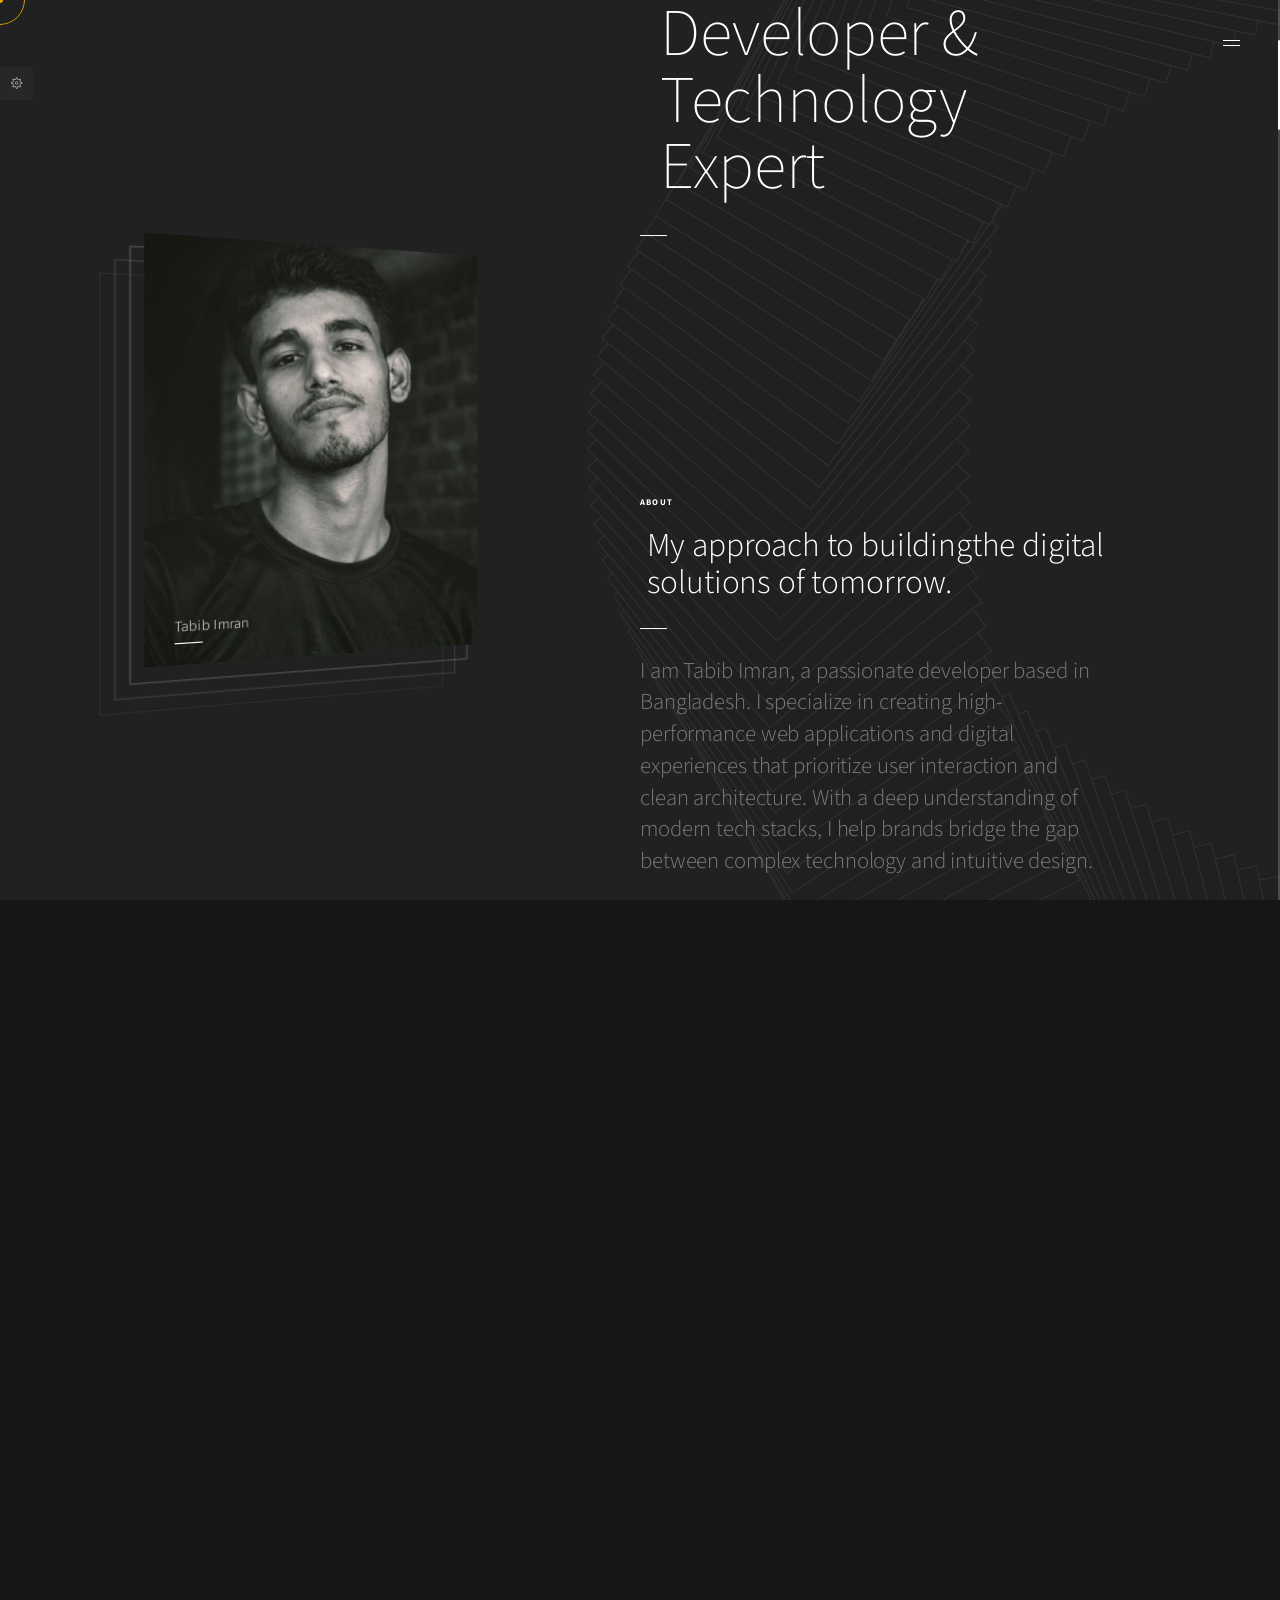
==== index.html @ 641c349e "Modify title and content in index.html Updated meta title and added new content to index.html." ====
<!DOCTYPE html><html lang="en"><head> 
<meta charset="utf-8"> <meta name="viewport" content="width=device-width, initial-scale=1, maximum-scale=1, user-scalable=no"> <meta name="google-site-verification" content="b34Rtc8hZjdlo6KmjQ5rPpJoG_sCVGAorK7K0O33Gb8" /> <title>Tabib Imran | Creative Developer, Technology Expert & UI Enthusiast</title>
    
    <meta name="description" content="Explore the frontend portfolio of Tabib Imran. Crafting clean, modern, and highly responsive web applications, games, tools and more using creative code.">
 <link rel="icon" type="image/png" href="images/favicon.png"> <link rel="preconnect" href="https://fonts.googleapis.com"> <link rel="preconnect" href="https://fonts.gstatic.com" crossorigin=""> <link href="https://fonts.googleapis.com/css2?family=Source+Sans+Pro:ital,wght@0,200;0,300;0,400;0,600;0,700;0,900;1,200;1,300;1,400;1,600;1,700;1,900&display=swap" rel="stylesheet"> <link rel="stylesheet" type="text/css" href="css/app.css"></head><body> <div class="loading-screen"> <div class="inner"> <div class="text-box"><h3>Tabib Imran</h3></div><div class="line-frame"><div class="line"></div></div></div></div><div class="m-menu-button"> <div class="burger"> <div class="line"></div><div class="line"></div></div></div><div class="m-menu"> <div class="m-menu-inner noselect"> <div class="head m-b-2"><p class="small">Menu</p></div><ul class="main-items"> <li><a class="scroll-to" href="#intro"><span class="ti-location-pin"></span><p class="small">Home</p></a></li><li><a class="scroll-to" href="#about"><span class="ti-user"></span><p class="small">About</p></a></li><li><a class="scroll-to" href="#resume"><span class="ti-align-left"></span><p class="small">Resume</p></a></li><li><a class="scroll-to" href="#portfolio"><span class="ti-view-grid"></span><p class="small">Portfolio</p></a></li><li><a class="scroll-to" href="#contact"><span class="ti-comments"></span><p class="small">Contact</p></a></li><li><a href="/my-gallery.html"><span class="ti-new-window"></span><p class="small">My Gallery</p></a></li></ul> <div class="head m-b-2 m-t-7"><p class="small">Social</p></div><div class="social-items"> <div class="item"><a href="https://instagram.com/in.with.imran"><span class="ti-instagram"></span></a></div><div class="item"><a href="https://x.com/in_with_imran"><span class="ti-twitter"></span></a></div><div class="item"><a href="https://facebook.com/tabibimran"><span class="ti-facebook"></span></a></div></div></div></div><div id="main"> <div class="left-content noselect"> <div class="inner-content"> <div class="name"> <p class="small color-white">Tabib Imran</p><div class="seperator-line"></div></div><div class="picture-box"><div class="picture"></div></div><div class="frame-1 frame"></div><div class="frame-2 frame"></div><div class="frame-3 frame"></div></div></div><div class="right-content"> <div class="inner-content"> <div class="section-container"> <div class="section height-100 y-center" style="padding-bottom:2rem" id="intro"> <div class="container"> <p class="tag m-b-4">INTRODUCTION</p><h1 class="m-b-5 m-l-3">I'm Tabib Imran, Creative Developer & Technology Expert</h1> <div class="seperator-line"></div></div></div><div class="section" style="padding-bottom:26rem" id="about"> <div class="container"> <p class="tag m-b-3 scroll-animation">ABOUT</p><h3 class="m-b-4 m-l-1 scroll-animation">My approach to buildingthe digital solutions of tomorrow.</h3> <div class="seperator-line m-b-4 scroll-animation"></div><p class="scroll-animation">I am Tabib Imran, a passionate developer based in Bangladesh. I specialize in creating high-performance web applications and digital experiences that prioritize user interaction and clean architecture. With a deep understanding of modern tech stacks, I help brands bridge the gap between complex technology and intuitive design.</p></div></div><div class="section" style="padding-bottom:20rem"> <div class="container"> <p class="tag m-b-3 scroll-animation">ACHIEVEMENTS</p><h3 class="m-b-4 m-l-1 scroll-animation">Impact: Delivering excellence across every platform.</h3> <div class="seperator-line m-b-4 scroll-animation"></div><p class="m-b-5 scroll-animation">Throughout my journey, I have focused on delivering measurable results and maintaining high standards in software craftsmanship.</p><div class="card-grid scroll-animation"> <div class="left-side"> <div class="item noselect" style="background-color: #181818;"> <div class="item-container"> <h2>15+</h2> <p>Honors</p></div></div><div class="item " style="background-color: #080808;"> <div class="item-container"> <h2>30+</h2> <p>Apps</p></div></div></div><div class="right-side m-t-6"> <div class="item" style="background-color: #111;"> <div class="item-container"> <h2>90+</h2> <p>Projects</p></div></div><div class="item" style="background-color: #030303;"> <div class="item-container"> <h2>100%</h2> <p>Client ROI</p></div></div></div></div></div></div><div class="section" style="padding-bottom:20rem"> <div class="container"> <p class="tag m-b-3 scroll-animation">SERVICES</p><h3 class="m-b-4 m-l-1 scroll-animation">What I can do.</h3> <div class="seperator-line m-b-4 scroll-animation"></div><p class="m-b-4 scroll-animation">From initial concept to final deployment,<br>I provide end-to-end technical solutions.</p><ul class="accordion" data-active-index="false" data-slide-speed="200"> <li class="accordion-item scroll-animation"> <div><h5>UX/UI Design</h5><div class="icon"></div></div><div><p>Interface Design - Prototyping - Wireframing - User Research - Modern Aesthetics - Responsive Layouts</p></div></li><li class="accordion-item scroll-animation"> <div><h5>Web Development</h5><div class="icon"></div></div><div><p>Frontend Engineering - Single Page Applications - Performance Optimization - SEO Friendly Architecture</p></div></li><li class="accordion-item scroll-animation"> <div><h5>Full-Stack Solutions</h5><div class="icon"></div></div><div><p>UI Development - Technical Consultancy - App Development - Back-End Development - Cloud Infrastructure - Dev-Ops - SDK Development</p></div></li></ul> </div></div><div class="section" style="padding-bottom:20rem" id="resume"> <div class="container"> <p class="tag m-b-3 scroll-animation">RESUME</p><h3 class="m-b-4 m-l-1 scroll-animation">Experience</h3> <div class="seperator-line m-b-4 scroll-animation"></div><p class="m-b-6 scroll-animation">A timeline of my professional growth and technical contributions.</p><div class="resume"> <div class="item m-b-6 scroll-animation"> <p class="color-white m-b-1-5 small">Tech Innovation Lab<span class="m-l-2 color-white">2021-Present</span></p><p class="color-white m-b-1">Lead Developer</p><p>Leading a team to build scalable enterprise solutions and modernizing legacy codebases.</p></div><div class="item m-b-6 scroll-animation"> <p class="color-white m-b-1-5 small">Digital Wave Studio<span class="m-l-2 color-white">2019-2021</span></p><p class="color-white m-b-1">Senior Software Engineer</p><p>Developed highly interactive front-end components and optimized site performance by 40%.</p></div><div class="item scroll-animation"> <p class="color-white m-b-1-5 small">Freelance / Consultant<span class="m-l-2 color-white">2017-2019</span></p><p class="color-white m-b-1">Full-Stack Consultant</p><p>Worked with global clients to launch MVP products and establish technical roadmaps.</p></div></div></div></div><div class="section" style="padding-bottom:20rem"> <div class="container"> <p class="tag m-b-3 scroll-animation">SKILLS</p><h3 class="m-b-4 m-l-1 scroll-animation">Skills I have collected<br>over the years and days.</h3> <div class="seperator-line m-b-4 scroll-animation"></div><div class="skill-bar scroll-animation"> <div class="head noselect"><h5>HTML/CSS</h5></div><div class="bar m-b-2"> <div class="fill" style="width: 85%;"></div><div class="number-tag noselect" style="left: 85%;"><p class="small">85%</p></div></div></div><div class="skill-bar m-b-2 scroll-animation"> <div class="head noselect"><h5>Javascript</h5></div><div class="bar"> <div class="fill" style="width: 70%;"></div><div class="number-tag noselect" style="left: 70%;"><p class="small">70%</p></div></div></div><div class="skill-bar scroll-animation"> <div class="head noselect"><h5>WordPress</h5></div><div class="bar"> <div class="fill" style="width: 95%;"></div><div class="number-tag noselect" style="left: 95%;"><p class="small">95%</p></div></div></div></div></div><div class="section" style="padding-bottom:20rem" id="portfolio"> <div class="container"> <p class="tag m-b-3 scroll-animation">PORTFOLIO</p><h3 class="m-b-4 m-l-1 scroll-animation">Selected Work</h3> <div class="seperator-line m-b-4 scroll-animation"></div><p class="m-b-6 scroll-animation">A curated selection of projects that showcase my technical depth.</p><div class="work-grid"> <div class="item noselect work-lightbox scroll-animation"> <div class="icon-button"><span class="ti-arrow-right"></span></div><div class="info"><p class="color-white">Enterprise Cloud Dashboard</p><div class="seperator-line m-t-1"></div></div><div class="cover" style="background-image: url(images/preview.jpg);"></div><div class="lightbox-content"> <div class="lightbox-images"> <div class="item" data-image="assets/images/work/item-1/1.jpg"></div><div class="item" data-image="assets/images/work/item-1/2.jpg"></div><div class="item" data-image="assets/images/work/item-1/3.jpg"></div></div><div class="info-content"> <h3 class="m-b-3">Enterprise Cloud Dashboard</h3> <div class="seperator-line m-b-3"></div><p>Enterprise Cloud Dashboard</h3> <div class="seperator-line m-b-3"></div><p>A comprehensive data visualization tool built with React and D3.js, providing real-time analytics for server infrastructure.</p></div></div></div><div class="item noselect m-t-6 work-lightbox scroll-animation"> <div class="icon-button"><span class="ti-arrow-right"></span></div><div class="info"><p class="color-white">Next-Gen E-Commerce</p><div class="seperator-line m-t-1"></div></div><div class="cover" style="background-image: url(images/preview_1.jpg);"></div><div class="lightbox-content"> <div class="lightbox-images"> <div class="item" data-image="assets/images/work/item-2/1.jpg"></div></div><div class="info-content"> <h3 class="m-b-3">Next-Gen E-Commerce</h3> <div class="seperator-line m-b-3"></div><p>A headless commerce solution using Next.js and Shopify API, focusing on ultra-fast loading speeds and mobile-first navigation.</p></div></div></div><div class="item noselect m-t-6 work-lightbox scroll-animation"> <div class="icon-button"><span class="ti-arrow-right"></span></div><div class="info"><p class="color-white">Interactive Branding Site</p><div class="seperator-line m-t-1"></div></div><div class="cover" style="background-image: url(images/preview_2.jpg);"></div><div class="lightbox-content"> <div class="lightbox-images"> <div class="item" data-image="assets/images/work/item-3/1.jpg"></div><div class="item" data-image="assets/images/work/item-3/2.jpg"></div><div class="item" data-image="assets/images/work/item-3/3.jpg"></div></div><div class="info-content"> <h3 class="m-b-3">Interactive Branding Site</h3> <div class="seperator-line m-b-3"></div><p>A highly immersive experience utilizing WebGL and GSAP animations to tell a brand's unique story through motion.</p></div></div></div><div class="item noselect m-t-6 work-lightbox scroll-animation"> <div class="icon-button"><span class="ti-arrow-right"></span></div><div class="info"><p class="color-white">Fintech Mobile App UI</p><div class="seperator-line m-t-1"></div></div><div class="cover" style="background-image: url(images/preview_3.jpg);"></div><div class="lightbox-content"> <div class="lightbox-images"> <div class="item" data-image="assets/images/work/item-4/1.jpg"></div><div class="item" data-image="assets/images/work/item-4/2.jpg"></div></div><div class="info-content"> <h3 class="m-b-3">Fintech Mobile App UI</h3> <div class="seperator-line m-b-3"></div><p>Design and development of a mobile wallet interface, focusing on security features and seamless transaction flows.</p></div></div></div></div></div></div><div class="section" style="padding-bottom:20rem"> <div class="container"> <p class="tag m-b-3 scroll-animation">CUSTOMERS</p><h3 class="m-b-4 m-l-1 scroll-animation">Selected Clients</h3> <div class="seperator-line m-b-6 scroll-animation"></div><div class="customer-grid scroll-animation"> <div class="item m-b-5"><img src="images/1.png" class="img-responsive" alt="logo"></div><div class="item m-b-5"><img src="images/2.png" class="img-responsive" alt="logo"></div><div class="item m-b-5"><img src="images/3.png" class="img-responsive" alt="logo"></div><div class="item m-b-5"><img src="images/4.png" class="img-responsive" alt="logo"></div><div class="item m-b-5"><img src="images/5.png" class="img-responsive" alt="logo"></div><div class="item m-b-5"><img src="images/6.png" class="img-responsive" alt="logo"></div><div class="item"><img src="images/7.png" class="img-responsive" alt="logo"></div><div class="item"><img src="images/8.png" class="img-responsive" alt="logo"></div><div class="item"><img src="images/9.png" class="img-responsive" alt="logo"></div></div></div></div><div class="section" style="padding-bottom:20rem"> <div class="container"> <p class="tag m-b-3 scroll-animation">TESTIMONIALS</p><h3 class="m-b-4 m-l-1 scroll-animation">What people<br>are saying about Imran.</h3> <div class="seperator-line m-b-6 scroll-animation"></div><div class="testimonial-carousel scroll-animation"> <div class="item"> <p class="quote">"Tabib Imran's ability to turn complex requirements into elegant, high-performance code is unmatched. He is a key asset to any technical project."</p><p class="name m-t-3 color-white">Sarah Jenkins</p><p class="role">Director at TechCore</p></div><div class="item"> <p class="quote">"Working with Imran was a breeze. He delivered our project ahead of schedule and with a level of polish that exceeded our expectations."</p><p class="name m-t-3 color-white">David Chen</p><p class="role">CTO Market Hero</p></div><div class="item"> <p class="quote">"If you need someone who understands both the business logic and the creative side of development, Imran is your go-to expert."</p><p class="name m-t-3 color-white">Laila Rahman</p><p class="role">Founder, Creative Lab</p></div></div></div></div><div class="section" style="padding-bottom:20rem"> <div class="container"> <p class="tag m-b-3 scroll-animation">PRICING</p><h3 class="m-b-4 m-l-1 scroll-animation">Find the consultation plan<br>that’s right for your project.</h3> <div class="seperator-line m-b-4 scroll-animation"></div><p class="m-b-4 scroll-animation">I offer flexible engagement models to suit startups and established firms.</p><ul class="accordion pricing-accordion" data-active-index="false" data-slide-speed="200"> <li class="accordion-item pricing-item scroll-animation" style="background-color: #030303;"> <div class="head "> <div class="icon"></div><p class="small color-white m-b-0-5">Hourly Rate</p><div class="price"> <h2 class="m-l-1">৳2000</h2> <p class="m-l-2">/per hour</p></div><div class="seperator-line m-t-2"></div></div><div class="content"> <div class="features m-t-3 m-b-3"> <div class="feature-item"> <span class="ti-check"></span> <p>Agile Development</p></div><div class="feature-item"> <span class="ti-check"></span> <p>Code Reviews</p></div><div class="feature-item"> <span class="ti-check"></span> <p>Unit Testing</p></div><div class="feature-item"> <span class="ti-check"></span> <p>On-demand Support</p></div></div></div></li></ul> <div class="pricing-item m-b-2 m-t-3 scroll-animation" style="background-color: #181818;"> <p class="small color-white m-b-0-5">Project Based</p><div class="price"> <h2 class="m-l-1">৳2990</h2> <p class="m-l-2">/per hour</p></div><div class="seperator-line m-t-2"></div></div></div></div><div class="section" style="padding-bottom:20rem"> <div class="container"> <p class="tag m-b-3 scroll-animation">FAQ</p><h3 class="m-b-4 m-l-1 scroll-animation">Frequently Asked Questions</h3> <div class="seperator-line m-b-4 scroll-animation"></div><ul class="accordion" data-active-index="1" data-slide-speed="200"> <li class="accordion-item scroll-animation"> <div class=""><h5>What is your typical turnaround time?</h5><div class="icon"></div></div><div><p>It depends on the project complexity, but for MVP builds, I usually deliver a first look within 2-3 weeks.</p></div></li><li class="accordion-item scroll-animation"> <div class=""><h5>Do you provide post-launch support?</h5><div class="icon"></div></div><div><p>Absolutely. I am comfortable integrating into existing workflows using Git, Slack, and Jira.</p></div></li><li class="accordion-item scroll-animation"> <div class=""><h5>Are you available for full-time roles?</h5><div class="icon"></div></div><div><p>I am primarily focused on contract and consulting work, but I'm always open to discussing long-term opportunities.</p></div></li><li class="accordion-item scroll-animation"> <div class=""><h5>Are you available for full-time roles?</h5><div class="icon"></div></div><div><p>I am primarily focused on contract and consulting work, but I'm always open to discussing long-term opportunities.</p></div></li></ul> </div></div><div class="section" style="padding-bottom:20rem" id="contact"> <div class="container"> <p class="tag m-b-3 scroll-animation">CONTACT</p><h3 class="m-b-4 m-l-1 scroll-animation">Let’s get in touch.</h3> <div class="seperator-line m-b-4 scroll-animation"></div><p class="m-b-6 scroll-animation">Interested in working together? Drop me a message below.</p><form id="contact-form" action="assets/contact.php" method="post" autocomplete="off"> <input type="text" id="contact-form-name" class="scroll-animation" name="name" placeholder="* Name"> <input type="text" id="contact-form-email" class="scroll-animation m-t-5" name="email" placeholder="* E-Mail"> <input data-require-filling="false" type="text" id="contact-form-phone" class="scroll-animation m-t-5" name="phone" placeholder="Phone"> <div class="hpc"><input type="text" id="contact-form-country" name="taxid" placeholder="* Tax ID"></div><textarea id="contact-form-message" class="scroll-animation m-t-5" name="message" placeholder="* Message"></textarea> <div class="button-area m-t-5 scroll-animation"> <button type="submit" class="default-button"> <span class="button-text">Send</span> <span class="icon-button m-l-2"><span class="ti-arrow-right"></span></span> </button> <p class="small">* Marked fields are required to fill.</p></div><div class="success-box"> <div class="icon-button m-r-2"><span class="ti-check"></span></div><p>Your Message has been sent!</p></div></form> </div></div></div></div></div></div><script src="js/app.js"></script></body></html>
---- css/app.css ----
@font-face{font-family:themify;src:url(../fonts/themify.eot);src:url(../fonts/themify.eot#iefix-fvbane) format('embedded-opentype'),url(../fonts/themify.woff) format('woff'),url(../fonts/themify.ttf) format('truetype'),url(../images/themify.svg#themify) format('svg');font-weight:400;font-style:normal}[class*=" ti-"],[class^=ti-]{font-family:themify;speak:none;font-style:normal;font-weight:400;font-variant:normal;text-transform:none;line-height:1;-webkit-font-smoothing:antialiased;-moz-osx-font-smoothing:grayscale}.ti-wand:before{content:"\e600"}.ti-volume:before{content:"\e601"}.ti-user:before{content:"\e602"}.ti-unlock:before{content:"\e603"}.ti-unlink:before{content:"\e604"}.ti-trash:before{content:"\e605"}.ti-thought:before{content:"\e606"}.ti-target:before{content:"\e607"}.ti-tag:before{content:"\e608"}.ti-tablet:before{content:"\e609"}.ti-star:before{content:"\e60a"}.ti-spray:before{content:"\e60b"}.ti-signal:before{content:"\e60c"}.ti-shopping-cart:before{content:"\e60d"}.ti-shopping-cart-full:before{content:"\e60e"}.ti-settings:before{content:"\e60f"}.ti-search:before{content:"\e610"}.ti-zoom-in:before{content:"\e611"}.ti-zoom-out:before{content:"\e612"}.ti-cut:before{content:"\e613"}.ti-ruler:before{content:"\e614"}.ti-ruler-pencil:before{content:"\e615"}.ti-ruler-alt:before{content:"\e616"}.ti-bookmark:before{content:"\e617"}.ti-bookmark-alt:before{content:"\e618"}.ti-reload:before{content:"\e619"}.ti-plus:before{content:"\e61a"}.ti-pin:before{content:"\e61b"}.ti-pencil:before{content:"\e61c"}.ti-pencil-alt:before{content:"\e61d"}.ti-paint-roller:before{content:"\e61e"}.ti-paint-bucket:before{content:"\e61f"}.ti-na:before{content:"\e620"}.ti-mobile:before{content:"\e621"}.ti-minus:before{content:"\e622"}.ti-medall:before{content:"\e623"}.ti-medall-alt:before{content:"\e624"}.ti-marker:before{content:"\e625"}.ti-marker-alt:before{content:"\e626"}.ti-arrow-up:before{content:"\e627"}.ti-arrow-right:before{content:"\e628"}.ti-arrow-left:before{content:"\e629"}.ti-arrow-down:before{content:"\e62a"}.ti-lock:before{content:"\e62b"}.ti-location-arrow:before{content:"\e62c"}.ti-link:before{content:"\e62d"}.ti-layout:before{content:"\e62e"}.ti-layers:before{content:"\e62f"}.ti-layers-alt:before{content:"\e630"}.ti-key:before{content:"\e631"}.ti-import:before{content:"\e632"}.ti-image:before{content:"\e633"}.ti-heart:before{content:"\e634"}.ti-heart-broken:before{content:"\e635"}.ti-hand-stop:before{content:"\e636"}.ti-hand-open:before{content:"\e637"}.ti-hand-drag:before{content:"\e638"}.ti-folder:before{content:"\e639"}.ti-flag:before{content:"\e63a"}.ti-flag-alt:before{content:"\e63b"}.ti-flag-alt-2:before{content:"\e63c"}.ti-eye:before{content:"\e63d"}.ti-export:before{content:"\e63e"}.ti-exchange-vertical:before{content:"\e63f"}.ti-desktop:before{content:"\e640"}.ti-cup:before{content:"\e641"}.ti-crown:before{content:"\e642"}.ti-comments:before{content:"\e643"}.ti-comment:before{content:"\e644"}.ti-comment-alt:before{content:"\e645"}.ti-close:before{content:"\e646"}.ti-clip:before{content:"\e647"}.ti-angle-up:before{content:"\e648"}.ti-angle-right:before{content:"\e649"}.ti-angle-left:before{content:"\e64a"}.ti-angle-down:before{content:"\e64b"}.ti-check:before{content:"\e64c"}.ti-check-box:before{content:"\e64d"}.ti-camera:before{content:"\e64e"}.ti-announcement:before{content:"\e64f"}.ti-brush:before{content:"\e650"}.ti-briefcase:before{content:"\e651"}.ti-bolt:before{content:"\e652"}.ti-bolt-alt:before{content:"\e653"}.ti-blackboard:before{content:"\e654"}.ti-bag:before{content:"\e655"}.ti-move:before{content:"\e656"}.ti-arrows-vertical:before{content:"\e657"}.ti-arrows-horizontal:before{content:"\e658"}.ti-fullscreen:before{content:"\e659"}.ti-arrow-top-right:before{content:"\e65a"}.ti-arrow-top-left:before{content:"\e65b"}.ti-arrow-circle-up:before{content:"\e65c"}.ti-arrow-circle-right:before{content:"\e65d"}.ti-arrow-circle-left:before{content:"\e65e"}.ti-arrow-circle-down:before{content:"\e65f"}.ti-angle-double-up:before{content:"\e660"}.ti-angle-double-right:before{content:"\e661"}.ti-angle-double-left:before{content:"\e662"}.ti-angle-double-down:before{content:"\e663"}.ti-zip:before{content:"\e664"}.ti-world:before{content:"\e665"}.ti-wheelchair:before{content:"\e666"}.ti-view-list:before{content:"\e667"}.ti-view-list-alt:before{content:"\e668"}.ti-view-grid:before{content:"\e669"}.ti-uppercase:before{content:"\e66a"}.ti-upload:before{content:"\e66b"}.ti-underline:before{content:"\e66c"}.ti-truck:before{content:"\e66d"}.ti-timer:before{content:"\e66e"}.ti-ticket:before{content:"\e66f"}.ti-thumb-up:before{content:"\e670"}.ti-thumb-down:before{content:"\e671"}.ti-text:before{content:"\e672"}.ti-stats-up:before{content:"\e673"}.ti-stats-down:before{content:"\e674"}.ti-split-v:before{content:"\e675"}.ti-split-h:before{content:"\e676"}.ti-smallcap:before{content:"\e677"}.ti-shine:before{content:"\e678"}.ti-shift-right:before{content:"\e679"}.ti-shift-left:before{content:"\e67a"}.ti-shield:before{content:"\e67b"}.ti-notepad:before{content:"\e67c"}.ti-server:before{content:"\e67d"}.ti-quote-right:before{content:"\e67e"}.ti-quote-left:before{content:"\e67f"}.ti-pulse:before{content:"\e680"}.ti-printer:before{content:"\e681"}.ti-power-off:before{content:"\e682"}.ti-plug:before{content:"\e683"}.ti-pie-chart:before{content:"\e684"}.ti-paragraph:before{content:"\e685"}.ti-panel:before{content:"\e686"}.ti-package:before{content:"\e687"}.ti-music:before{content:"\e688"}.ti-music-alt:before{content:"\e689"}.ti-mouse:before{content:"\e68a"}.ti-mouse-alt:before{content:"\e68b"}.ti-money:before{content:"\e68c"}.ti-microphone:before{content:"\e68d"}.ti-menu:before{content:"\e68e"}.ti-menu-alt:before{content:"\e68f"}.ti-map:before{content:"\e690"}.ti-map-alt:before{content:"\e691"}.ti-loop:before{content:"\e692"}.ti-location-pin:before{content:"\e693"}.ti-list:before{content:"\e694"}.ti-light-bulb:before{content:"\e695"}.ti-Italic:before{content:"\e696"}.ti-info:before{content:"\e697"}.ti-infinite:before{content:"\e698"}.ti-id-badge:before{content:"\e699"}.ti-hummer:before{content:"\e69a"}.ti-home:before{content:"\e69b"}.ti-help:before{content:"\e69c"}.ti-headphone:before{content:"\e69d"}.ti-harddrives:before{content:"\e69e"}.ti-harddrive:before{content:"\e69f"}.ti-gift:before{content:"\e6a0"}.ti-game:before{content:"\e6a1"}.ti-filter:before{content:"\e6a2"}.ti-files:before{content:"\e6a3"}.ti-file:before{content:"\e6a4"}.ti-eraser:before{content:"\e6a5"}.ti-envelope:before{content:"\e6a6"}.ti-download:before{content:"\e6a7"}.ti-direction:before{content:"\e6a8"}.ti-direction-alt:before{content:"\e6a9"}.ti-dashboard:before{content:"\e6aa"}.ti-control-stop:before{content:"\e6ab"}.ti-control-shuffle:before{content:"\e6ac"}.ti-control-play:before{content:"\e6ad"}.ti-control-pause:before{content:"\e6ae"}.ti-control-forward:before{content:"\e6af"}.ti-control-backward:before{content:"\e6b0"}.ti-cloud:before{content:"\e6b1"}.ti-cloud-up:before{content:"\e6b2"}.ti-cloud-down:before{content:"\e6b3"}.ti-clipboard:before{content:"\e6b4"}.ti-car:before{content:"\e6b5"}.ti-calendar:before{content:"\e6b6"}.ti-book:before{content:"\e6b7"}.ti-bell:before{content:"\e6b8"}.ti-basketball:before{content:"\e6b9"}.ti-bar-chart:before{content:"\e6ba"}.ti-bar-chart-alt:before{content:"\e6bb"}.ti-back-right:before{content:"\e6bc"}.ti-back-left:before{content:"\e6bd"}.ti-arrows-corner:before{content:"\e6be"}.ti-archive:before{content:"\e6bf"}.ti-anchor:before{content:"\e6c0"}.ti-align-right:before{content:"\e6c1"}.ti-align-left:before{content:"\e6c2"}.ti-align-justify:before{content:"\e6c3"}.ti-align-center:before{content:"\e6c4"}.ti-alert:before{content:"\e6c5"}.ti-alarm-clock:before{content:"\e6c6"}.ti-agenda:before{content:"\e6c7"}.ti-write:before{content:"\e6c8"}.ti-window:before{content:"\e6c9"}.ti-widgetized:before{content:"\e6ca"}.ti-widget:before{content:"\e6cb"}.ti-widget-alt:before{content:"\e6cc"}.ti-wallet:before{content:"\e6cd"}.ti-video-clapper:before{content:"\e6ce"}.ti-video-camera:before{content:"\e6cf"}.ti-vector:before{content:"\e6d0"}.ti-themify-logo:before{content:"\e6d1"}.ti-themify-favicon:before{content:"\e6d2"}.ti-themify-favicon-alt:before{content:"\e6d3"}.ti-support:before{content:"\e6d4"}.ti-stamp:before{content:"\e6d5"}.ti-split-v-alt:before{content:"\e6d6"}.ti-slice:before{content:"\e6d7"}.ti-shortcode:before{content:"\e6d8"}.ti-shift-right-alt:before{content:"\e6d9"}.ti-shift-left-alt:before{content:"\e6da"}.ti-ruler-alt-2:before{content:"\e6db"}.ti-receipt:before{content:"\e6dc"}.ti-pin2:before{content:"\e6dd"}.ti-pin-alt:before{content:"\e6de"}.ti-pencil-alt2:before{content:"\e6df"}.ti-palette:before{content:"\e6e0"}.ti-more:before{content:"\e6e1"}.ti-more-alt:before{content:"\e6e2"}.ti-microphone-alt:before{content:"\e6e3"}.ti-magnet:before{content:"\e6e4"}.ti-line-double:before{content:"\e6e5"}.ti-line-dotted:before{content:"\e6e6"}.ti-line-dashed:before{content:"\e6e7"}.ti-layout-width-full:before{content:"\e6e8"}.ti-layout-width-default:before{content:"\e6e9"}.ti-layout-width-default-alt:before{content:"\e6ea"}.ti-layout-tab:before{content:"\e6eb"}.ti-layout-tab-window:before{content:"\e6ec"}.ti-layout-tab-v:before{content:"\e6ed"}.ti-layout-tab-min:before{content:"\e6ee"}.ti-layout-slider:before{content:"\e6ef"}.ti-layout-slider-alt:before{content:"\e6f0"}.ti-layout-sidebar-right:before{content:"\e6f1"}.ti-layout-sidebar-none:before{content:"\e6f2"}.ti-layout-sidebar-left:before{content:"\e6f3"}.ti-layout-placeholder:before{content:"\e6f4"}.ti-layout-menu:before{content:"\e6f5"}.ti-layout-menu-v:before{content:"\e6f6"}.ti-layout-menu-separated:before{content:"\e6f7"}.ti-layout-menu-full:before{content:"\e6f8"}.ti-layout-media-right-alt:before{content:"\e6f9"}.ti-layout-media-right:before{content:"\e6fa"}.ti-layout-media-overlay:before{content:"\e6fb"}.ti-layout-media-overlay-alt:before{content:"\e6fc"}.ti-layout-media-overlay-alt-2:before{content:"\e6fd"}.ti-layout-media-left-alt:before{content:"\e6fe"}.ti-layout-media-left:before{content:"\e6ff"}.ti-layout-media-center-alt:before{content:"\e700"}.ti-layout-media-center:before{content:"\e701"}.ti-layout-list-thumb:before{content:"\e702"}.ti-layout-list-thumb-alt:before{content:"\e703"}.ti-layout-list-post:before{content:"\e704"}.ti-layout-list-large-image:before{content:"\e705"}.ti-layout-line-solid:before{content:"\e706"}.ti-layout-grid4:before{content:"\e707"}.ti-layout-grid3:before{content:"\e708"}.ti-layout-grid2:before{content:"\e709"}.ti-layout-grid2-thumb:before{content:"\e70a"}.ti-layout-cta-right:before{content:"\e70b"}.ti-layout-cta-left:before{content:"\e70c"}.ti-layout-cta-center:before{content:"\e70d"}.ti-layout-cta-btn-right:before{content:"\e70e"}.ti-layout-cta-btn-left:before{content:"\e70f"}.ti-layout-column4:before{content:"\e710"}.ti-layout-column3:before{content:"\e711"}.ti-layout-column2:before{content:"\e712"}.ti-layout-accordion-separated:before{content:"\e713"}.ti-layout-accordion-merged:before{content:"\e714"}.ti-layout-accordion-list:before{content:"\e715"}.ti-ink-pen:before{content:"\e716"}.ti-info-alt:before{content:"\e717"}.ti-help-alt:before{content:"\e718"}.ti-headphone-alt:before{content:"\e719"}.ti-hand-point-up:before{content:"\e71a"}.ti-hand-point-right:before{content:"\e71b"}.ti-hand-point-left:before{content:"\e71c"}.ti-hand-point-down:before{content:"\e71d"}.ti-gallery:before{content:"\e71e"}.ti-face-smile:before{content:"\e71f"}.ti-face-sad:before{content:"\e720"}.ti-credit-card:before{content:"\e721"}.ti-control-skip-forward:before{content:"\e722"}.ti-control-skip-backward:before{content:"\e723"}.ti-control-record:before{content:"\e724"}.ti-control-eject:before{content:"\e725"}.ti-comments-smiley:before{content:"\e726"}.ti-brush-alt:before{content:"\e727"}.ti-youtube:before{content:"\e728"}.ti-vimeo:before{content:"\e729"}.ti-twitter:before{content:"\e72a"}.ti-time:before{content:"\e72b"}.ti-tumblr:before{content:"\e72c"}.ti-skype:before{content:"\e72d"}.ti-share:before{content:"\e72e"}.ti-share-alt:before{content:"\e72f"}.ti-rocket:before{content:"\e730"}.ti-pinterest:before{content:"\e731"}.ti-new-window:before{content:"\e732"}.ti-microsoft:before{content:"\e733"}.ti-list-ol:before{content:"\e734"}.ti-linkedin:before{content:"\e735"}.ti-layout-sidebar-2:before{content:"\e736"}.ti-layout-grid4-alt:before{content:"\e737"}.ti-layout-grid3-alt:before{content:"\e738"}.ti-layout-grid2-alt:before{content:"\e739"}.ti-layout-column4-alt:before{content:"\e73a"}.ti-layout-column3-alt:before{content:"\e73b"}.ti-layout-column2-alt:before{content:"\e73c"}.ti-instagram:before{content:"\e73d"}.ti-google:before{content:"\e73e"}.ti-github:before{content:"\e73f"}.ti-flickr:before{content:"\e740"}.ti-facebook:before{content:"\e741"}.ti-dropbox:before{content:"\e742"}.ti-dribbble:before{content:"\e743"}.ti-apple:before{content:"\e744"}.ti-android:before{content:"\e745"}.ti-save:before{content:"\e746"}.ti-save-alt:before{content:"\e747"}.ti-yahoo:before{content:"\e748"}.ti-wordpress:before{content:"\e749"}.ti-vimeo-alt:before{content:"\e74a"}.ti-twitter-alt:before{content:"\e74b"}.ti-tumblr-alt:before{content:"\e74c"}.ti-trello:before{content:"\e74d"}.ti-stack-overflow:before{content:"\e74e"}.ti-soundcloud:before{content:"\e74f"}.ti-sharethis:before{content:"\e750"}.ti-sharethis-alt:before{content:"\e751"}.ti-reddit:before{content:"\e752"}.ti-pinterest-alt:before{content:"\e753"}.ti-microsoft-alt:before{content:"\e754"}.ti-linux:before{content:"\e755"}.ti-jsfiddle:before{content:"\e756"}.ti-joomla:before{content:"\e757"}.ti-html5:before{content:"\e758"}.ti-flickr-alt:before{content:"\e759"}.ti-email:before{content:"\e75a"}.ti-drupal:before{content:"\e75b"}.ti-dropbox-alt:before{content:"\e75c"}.ti-css3:before{content:"\e75d"}.ti-rss:before{content:"\e75e"}.ti-rss-alt:before{content:"\e75f"}
.glightbox-container{width:100%;height:100%;position:fixed;top:0;left:0;z-index:999999!important;overflow:hidden;-ms-touch-action:none;touch-action:none;-webkit-text-size-adjust:100%;-moz-text-size-adjust:100%;-ms-text-size-adjust:100%;text-size-adjust:100%;-webkit-backface-visibility:hidden;backface-visibility:hidden;outline:0}.glightbox-container.inactive{display:none}.glightbox-container .gcontainer{position:relative;width:100%;height:100%;z-index:9999;overflow:hidden}.glightbox-container .gslider{-webkit-transition:-webkit-transform .4s ease;transition:-webkit-transform .4s ease;transition:transform .4s ease;transition:transform .4s ease,-webkit-transform .4s ease;height:100%;left:0;top:0;width:100%;position:relative;overflow:hidden;display:-webkit-box!important;display:-ms-flexbox!important;display:flex!important;-webkit-box-pack:center;-ms-flex-pack:center;justify-content:center;-webkit-box-align:center;-ms-flex-align:center;align-items:center;-webkit-transform:translate3d(0,0,0);transform:translate3d(0,0,0)}.glightbox-container .gslide{width:100%;position:absolute;-webkit-user-select:none;-moz-user-select:none;-ms-user-select:none;user-select:none;display:-webkit-box;display:-ms-flexbox;display:flex;-webkit-box-align:center;-ms-flex-align:center;align-items:center;-webkit-box-pack:center;-ms-flex-pack:center;justify-content:center;opacity:0}.glightbox-container .gslide.current{opacity:1;z-index:99999;position:relative}.glightbox-container .gslide.prev{opacity:1;z-index:9999}.glightbox-container .gslide-inner-content{width:100%}.glightbox-container .ginner-container{position:relative;width:100%;display:-webkit-box;display:-ms-flexbox;display:flex;-webkit-box-pack:center;-ms-flex-pack:center;justify-content:center;-webkit-box-orient:vertical;-webkit-box-direction:normal;-ms-flex-direction:column;flex-direction:column;max-width:100%;margin:auto;height:100vh}.glightbox-container .ginner-container.gvideo-container{width:100%}.glightbox-container .ginner-container.desc-bottom,.glightbox-container .ginner-container.desc-top{-webkit-box-orient:vertical;-webkit-box-direction:normal;-ms-flex-direction:column;flex-direction:column}.glightbox-container .ginner-container.desc-left,.glightbox-container .ginner-container.desc-right{max-width:100%!important}.gslide iframe,.gslide video{outline:0!important;border:none;min-height:165px;-webkit-overflow-scrolling:touch;-ms-touch-action:auto;touch-action:auto}.gslide:not(.current){pointer-events:none}.gslide-image{-webkit-box-align:center;-ms-flex-align:center;align-items:center}.gslide-image img{max-height:100vh;display:block;padding:0;float:none;outline:0;border:none;-webkit-user-select:none;-moz-user-select:none;-ms-user-select:none;user-select:none;max-width:100vw;width:auto;height:auto;-o-object-fit:cover;object-fit:cover;-ms-touch-action:none;touch-action:none;margin:auto;min-width:200px}.desc-bottom .gslide-image img,.desc-top .gslide-image img{width:auto}.desc-left .gslide-image img,.desc-right .gslide-image img{width:auto;max-width:100%}.gslide-image img.zoomable{position:relative}.gslide-image img.dragging{cursor:-webkit-grabbing!important;cursor:grabbing!important;-webkit-transition:none;transition:none}.gslide-video{position:relative;max-width:100vh;width:100%!important}.gslide-video .plyr__poster-enabled.plyr--loading .plyr__poster{display:none}.gslide-video .gvideo-wrapper{width:100%;margin:auto}.gslide-video::before{content:'';position:absolute;width:100%;height:100%;background:rgba(255,0,0,.34);display:none}.gslide-video.playing::before{display:none}.gslide-video.fullscreen{max-width:100%!important;min-width:100%;height:75vh}.gslide-video.fullscreen video{max-width:100%!important;width:100%!important}.gslide-inline{background:#fff;text-align:left;max-height:calc(100vh - 40px);overflow:auto;max-width:100%;margin:auto}.gslide-inline .ginlined-content{padding:20px;width:100%}.gslide-inline .dragging{cursor:-webkit-grabbing!important;cursor:grabbing!important;-webkit-transition:none;transition:none}.ginlined-content{overflow:auto;display:block!important;opacity:1}.gslide-external{display:-webkit-box;display:-ms-flexbox;display:flex;width:100%;min-width:100%;background:#fff;padding:0;overflow:auto;max-height:75vh;height:100%}.gslide-media{display:-webkit-box;display:-ms-flexbox;display:flex;width:auto}.zoomed .gslide-media{-webkit-box-shadow:none!important;box-shadow:none!important}.desc-bottom .gslide-media,.desc-top .gslide-media{margin:0 auto;-webkit-box-orient:vertical;-webkit-box-direction:normal;-ms-flex-direction:column;flex-direction:column}.gslide-description{position:relative;-webkit-box-flex:1;-ms-flex:1 0 100%;flex:1 0 100%}.gslide-description.description-left,.gslide-description.description-right{max-width:100%}.gslide-description.description-bottom,.gslide-description.description-top{margin:0 auto;width:100%}.gslide-description p{margin-bottom:12px}.gslide-description p:last-child{margin-bottom:0}.zoomed .gslide-description{display:none}.glightbox-button-hidden{display:none}.glightbox-mobile .glightbox-container .gslide-description{height:auto!important;width:100%;position:absolute;bottom:0;padding:19px 11px;max-width:100vw!important;-webkit-box-ordinal-group:3!important;-ms-flex-order:2!important;order:2!important;max-height:78vh;overflow:auto!important;background:-webkit-gradient(linear,left top,left bottom,from(rgba(0,0,0,0)),to(rgba(0,0,0,.75)));background:linear-gradient(to bottom,rgba(0,0,0,0) 0,rgba(0,0,0,.75) 100%);-webkit-transition:opacity .3s linear;transition:opacity .3s linear;padding-bottom:50px}.glightbox-mobile .glightbox-container .gslide-title{color:#fff;font-size:1em}.glightbox-mobile .glightbox-container .gslide-desc{color:#a1a1a1}.glightbox-mobile .glightbox-container .gslide-desc a{color:#fff;font-weight:700}.glightbox-mobile .glightbox-container .gslide-desc *{color:inherit}.glightbox-mobile .glightbox-container .gslide-desc .desc-more{color:#fff;opacity:.4}.gdesc-open .gslide-media{-webkit-transition:opacity .5s ease;transition:opacity .5s ease;opacity:.4}.gdesc-open .gdesc-inner{padding-bottom:30px}.gdesc-closed .gslide-media{-webkit-transition:opacity .5s ease;transition:opacity .5s ease;opacity:1}.greset{-webkit-transition:all .3s ease;transition:all .3s ease}.gabsolute{position:absolute}.grelative{position:relative}.glightbox-desc{display:none!important}.glightbox-open{overflow:hidden}.gloader{height:25px;width:25px;-webkit-animation:lightboxLoader .8s infinite linear;animation:lightboxLoader .8s infinite linear;border:2px solid #fff;border-right-color:transparent;border-radius:50%;position:absolute;display:block;z-index:9999;left:0;right:0;margin:0 auto;top:47%}.goverlay{width:100%;height:calc(100vh + 1px);position:fixed;top:-1px;left:0;background:#000;will-change:opacity}.glightbox-mobile .goverlay{background:#000}.gclose,.gnext,.gprev{z-index:99999;cursor:pointer;width:26px;height:44px;border:none;display:-webkit-box;display:-ms-flexbox;display:flex;-webkit-box-pack:center;-ms-flex-pack:center;justify-content:center;-webkit-box-align:center;-ms-flex-align:center;align-items:center;-webkit-box-orient:vertical;-webkit-box-direction:normal;-ms-flex-direction:column;flex-direction:column}.gclose svg,.gnext svg,.gprev svg{display:block;width:25px;height:auto;margin:0;padding:0}.gclose.disabled,.gnext.disabled,.gprev.disabled{opacity:.1}.gclose .garrow,.gnext .garrow,.gprev .garrow{stroke:#fff}.gbtn.focused{outline:2px solid #0f3d81}iframe.wait-autoplay{opacity:0}.glightbox-closing .gclose,.glightbox-closing .gnext,.glightbox-closing .gprev{opacity:0!important}.glightbox-clean .gslide-description{background:#fff}.glightbox-clean .gdesc-inner{padding:22px 20px}.glightbox-clean .gslide-title{font-size:1em;font-weight:400;font-family:arial;color:#000;margin-bottom:19px;line-height:1.4em}.glightbox-clean .gslide-desc{font-size:.86em;margin-bottom:0;font-family:arial;line-height:1.4em}.glightbox-clean .gslide-video{background:#000}.glightbox-clean .gclose,.glightbox-clean .gnext,.glightbox-clean .gprev{background-color:rgba(0,0,0,.75);border-radius:4px}.glightbox-clean .gclose path,.glightbox-clean .gnext path,.glightbox-clean .gprev path{fill:#fff}.glightbox-clean .gprev{position:absolute;top:-100%;left:30px;width:40px;height:50px}.glightbox-clean .gnext{position:absolute;top:-100%;right:30px;width:40px;height:50px}.glightbox-clean .gclose{width:35px;height:35px;top:15px;right:10px;position:absolute}.glightbox-clean .gclose svg{width:18px;height:auto}.glightbox-clean .gclose:hover{opacity:1}.gfadeIn{-webkit-animation:gfadeIn .5s ease;animation:gfadeIn .5s ease}.gfadeOut{-webkit-animation:gfadeOut .5s ease;animation:gfadeOut .5s ease}.gslideOutLeft{-webkit-animation:gslideOutLeft .3s ease;animation:gslideOutLeft .3s ease}.gslideInLeft{-webkit-animation:gslideInLeft .3s ease;animation:gslideInLeft .3s ease}.gslideOutRight{-webkit-animation:gslideOutRight .3s ease;animation:gslideOutRight .3s ease}.gslideInRight{-webkit-animation:gslideInRight .3s ease;animation:gslideInRight .3s ease}.gzoomIn{-webkit-animation:gzoomIn .5s ease;animation:gzoomIn .5s ease}.gzoomOut{-webkit-animation:gzoomOut .5s ease;animation:gzoomOut .5s ease}@-webkit-keyframes lightboxLoader{0%{-webkit-transform:rotate(0);transform:rotate(0)}100%{-webkit-transform:rotate(360deg);transform:rotate(360deg)}}@keyframes lightboxLoader{0%{-webkit-transform:rotate(0);transform:rotate(0)}100%{-webkit-transform:rotate(360deg);transform:rotate(360deg)}}@-webkit-keyframes gfadeIn{from{opacity:0}to{opacity:1}}@keyframes gfadeIn{from{opacity:0}to{opacity:1}}@-webkit-keyframes gfadeOut{from{opacity:1}to{opacity:0}}@keyframes gfadeOut{from{opacity:1}to{opacity:0}}@-webkit-keyframes gslideInLeft{from{opacity:0;-webkit-transform:translate3d(-60%,0,0);transform:translate3d(-60%,0,0)}to{visibility:visible;-webkit-transform:translate3d(0,0,0);transform:translate3d(0,0,0);opacity:1}}@keyframes gslideInLeft{from{opacity:0;-webkit-transform:translate3d(-60%,0,0);transform:translate3d(-60%,0,0)}to{visibility:visible;-webkit-transform:translate3d(0,0,0);transform:translate3d(0,0,0);opacity:1}}@-webkit-keyframes gslideOutLeft{from{opacity:1;visibility:visible;-webkit-transform:translate3d(0,0,0);transform:translate3d(0,0,0)}to{-webkit-transform:translate3d(-60%,0,0);transform:translate3d(-60%,0,0);opacity:0;visibility:hidden}}@keyframes gslideOutLeft{from{opacity:1;visibility:visible;-webkit-transform:translate3d(0,0,0);transform:translate3d(0,0,0)}to{-webkit-transform:translate3d(-60%,0,0);transform:translate3d(-60%,0,0);opacity:0;visibility:hidden}}@-webkit-keyframes gslideInRight{from{opacity:0;visibility:visible;-webkit-transform:translate3d(60%,0,0);transform:translate3d(60%,0,0)}to{-webkit-transform:translate3d(0,0,0);transform:translate3d(0,0,0);opacity:1}}@keyframes gslideInRight{from{opacity:0;visibility:visible;-webkit-transform:translate3d(60%,0,0);transform:translate3d(60%,0,0)}to{-webkit-transform:translate3d(0,0,0);transform:translate3d(0,0,0);opacity:1}}@-webkit-keyframes gslideOutRight{from{opacity:1;visibility:visible;-webkit-transform:translate3d(0,0,0);transform:translate3d(0,0,0)}to{-webkit-transform:translate3d(60%,0,0);transform:translate3d(60%,0,0);opacity:0}}@keyframes gslideOutRight{from{opacity:1;visibility:visible;-webkit-transform:translate3d(0,0,0);transform:translate3d(0,0,0)}to{-webkit-transform:translate3d(60%,0,0);transform:translate3d(60%,0,0);opacity:0}}@-webkit-keyframes gzoomIn{from{opacity:0;-webkit-transform:scale3d(.3,.3,.3);transform:scale3d(.3,.3,.3)}to{opacity:1}}@keyframes gzoomIn{from{opacity:0;-webkit-transform:scale3d(.3,.3,.3);transform:scale3d(.3,.3,.3)}to{opacity:1}}@-webkit-keyframes gzoomOut{from{opacity:1}50%{opacity:0;-webkit-transform:scale3d(.3,.3,.3);transform:scale3d(.3,.3,.3)}to{opacity:0}}@keyframes gzoomOut{from{opacity:1}50%{opacity:0;-webkit-transform:scale3d(.3,.3,.3);transform:scale3d(.3,.3,.3)}to{opacity:0}}@media (min-width:769px){.glightbox-container .ginner-container{width:auto;height:auto;-webkit-box-orient:horizontal;-webkit-box-direction:normal;-ms-flex-direction:row;flex-direction:row}.glightbox-container .ginner-container.desc-top .gslide-description{-webkit-box-ordinal-group:1;-ms-flex-order:0;order:0}.glightbox-container .ginner-container.desc-top .gslide-image,.glightbox-container .ginner-container.desc-top .gslide-image img{-webkit-box-ordinal-group:2;-ms-flex-order:1;order:1}.glightbox-container .ginner-container.desc-left .gslide-description{-webkit-box-ordinal-group:1;-ms-flex-order:0;order:0}.glightbox-container .ginner-container.desc-left .gslide-image{-webkit-box-ordinal-group:2;-ms-flex-order:1;order:1}.gslide-image img{max-height:97vh;max-width:100%}.gslide-image img.zoomable{cursor:-webkit-zoom-in;cursor:zoom-in}.zoomed .gslide-image img.zoomable{cursor:-webkit-grab;cursor:grab}.gslide-inline{max-height:95vh}.gslide-external{max-height:100vh}.gslide-description.description-left,.gslide-description.description-right{max-width:275px}.glightbox-open{height:auto}.goverlay{background:rgba(0,0,0,.92)}.glightbox-clean .gslide-media{-webkit-box-shadow:1px 2px 9px 0 rgba(0,0,0,.65);box-shadow:1px 2px 9px 0 rgba(0,0,0,.65)}.glightbox-clean .description-left .gdesc-inner,.glightbox-clean .description-right .gdesc-inner{position:absolute;height:100%;overflow-y:auto}.glightbox-clean .gclose,.glightbox-clean .gnext,.glightbox-clean .gprev{background-color:rgba(0,0,0,.32)}.glightbox-clean .gclose:hover,.glightbox-clean .gnext:hover,.glightbox-clean .gprev:hover{background-color:rgba(0,0,0,.7)}.glightbox-clean .gprev{top:45%}.glightbox-clean .gnext{top:45%}}@media (min-width:992px){.glightbox-clean .gclose{opacity:.7;right:20px}}@media screen and (max-height:420px){.goverlay{background:#000}}
 @font-face{font-family:et-line;src:url(../fonts/et-line.eot);src:url(../fonts/et-line.eot#iefix) format('embedded-opentype'),url(../fonts/et-line.woff) format('woff'),url(../fonts/et-line.ttf) format('truetype'),url(../images/et-line.svg#et-line) format('svg');font-weight:400;font-style:normal}[data-icon]:before{font-family:et-line;content:attr(data-icon);speak:none;font-weight:400;font-variant:normal;text-transform:none;line-height:1;-webkit-font-smoothing:antialiased;-moz-osx-font-smoothing:grayscale;display:inline-block}.icon-adjustments,.icon-alarmclock,.icon-anchor,.icon-aperture,.icon-attachment,.icon-bargraph,.icon-basket,.icon-beaker,.icon-bike,.icon-book-open,.icon-briefcase,.icon-browser,.icon-calendar,.icon-camera,.icon-caution,.icon-chat,.icon-circle-compass,.icon-clipboard,.icon-clock,.icon-cloud,.icon-compass,.icon-desktop,.icon-dial,.icon-document,.icon-documents,.icon-download,.icon-dribbble,.icon-edit,.icon-envelope,.icon-expand,.icon-facebook,.icon-flag,.icon-focus,.icon-gears,.icon-genius,.icon-gift,.icon-global,.icon-globe,.icon-googleplus,.icon-grid,.icon-happy,.icon-hazardous,.icon-heart,.icon-hotairballoon,.icon-hourglass,.icon-key,.icon-laptop,.icon-layers,.icon-lifesaver,.icon-lightbulb,.icon-linegraph,.icon-linkedin,.icon-lock,.icon-magnifying-glass,.icon-map,.icon-map-pin,.icon-megaphone,.icon-mic,.icon-mobile,.icon-newspaper,.icon-notebook,.icon-paintbrush,.icon-paperclip,.icon-pencil,.icon-phone,.icon-picture,.icon-pictures,.icon-piechart,.icon-presentation,.icon-pricetags,.icon-printer,.icon-profile-female,.icon-profile-male,.icon-puzzle,.icon-quote,.icon-recycle,.icon-refresh,.icon-ribbon,.icon-rss,.icon-sad,.icon-scissors,.icon-scope,.icon-search,.icon-shield,.icon-speedometer,.icon-strategy,.icon-streetsign,.icon-tablet,.icon-target,.icon-telescope,.icon-toolbox,.icon-tools,.icon-tools-2,.icon-trophy,.icon-tumblr,.icon-twitter,.icon-upload,.icon-video,.icon-wallet,.icon-wine{font-family:et-line;speak:none;font-style:normal;font-weight:400;font-variant:normal;text-transform:none;line-height:1;-webkit-font-smoothing:antialiased;-moz-osx-font-smoothing:grayscale;display:inline-block}.icon-mobile:before{content:"\e000"}.icon-laptop:before{content:"\e001"}.icon-desktop:before{content:"\e002"}.icon-tablet:before{content:"\e003"}.icon-phone:before{content:"\e004"}.icon-document:before{content:"\e005"}.icon-documents:before{content:"\e006"}.icon-search:before{content:"\e007"}.icon-clipboard:before{content:"\e008"}.icon-newspaper:before{content:"\e009"}.icon-notebook:before{content:"\e00a"}.icon-book-open:before{content:"\e00b"}.icon-browser:before{content:"\e00c"}.icon-calendar:before{content:"\e00d"}.icon-presentation:before{content:"\e00e"}.icon-picture:before{content:"\e00f"}.icon-pictures:before{content:"\e010"}.icon-video:before{content:"\e011"}.icon-camera:before{content:"\e012"}.icon-printer:before{content:"\e013"}.icon-toolbox:before{content:"\e014"}.icon-briefcase:before{content:"\e015"}.icon-wallet:before{content:"\e016"}.icon-gift:before{content:"\e017"}.icon-bargraph:before{content:"\e018"}.icon-grid:before{content:"\e019"}.icon-expand:before{content:"\e01a"}.icon-focus:before{content:"\e01b"}.icon-edit:before{content:"\e01c"}.icon-adjustments:before{content:"\e01d"}.icon-ribbon:before{content:"\e01e"}.icon-hourglass:before{content:"\e01f"}.icon-lock:before{content:"\e020"}.icon-megaphone:before{content:"\e021"}.icon-shield:before{content:"\e022"}.icon-trophy:before{content:"\e023"}.icon-flag:before{content:"\e024"}.icon-map:before{content:"\e025"}.icon-puzzle:before{content:"\e026"}.icon-basket:before{content:"\e027"}.icon-envelope:before{content:"\e028"}.icon-streetsign:before{content:"\e029"}.icon-telescope:before{content:"\e02a"}.icon-gears:before{content:"\e02b"}.icon-key:before{content:"\e02c"}.icon-paperclip:before{content:"\e02d"}.icon-attachment:before{content:"\e02e"}.icon-pricetags:before{content:"\e02f"}.icon-lightbulb:before{content:"\e030"}.icon-layers:before{content:"\e031"}.icon-pencil:before{content:"\e032"}.icon-tools:before{content:"\e033"}.icon-tools-2:before{content:"\e034"}.icon-scissors:before{content:"\e035"}.icon-paintbrush:before{content:"\e036"}.icon-magnifying-glass:before{content:"\e037"}.icon-circle-compass:before{content:"\e038"}.icon-linegraph:before{content:"\e039"}.icon-mic:before{content:"\e03a"}.icon-strategy:before{content:"\e03b"}.icon-beaker:before{content:"\e03c"}.icon-caution:before{content:"\e03d"}.icon-recycle:before{content:"\e03e"}.icon-anchor:before{content:"\e03f"}.icon-profile-male:before{content:"\e040"}.icon-profile-female:before{content:"\e041"}.icon-bike:before{content:"\e042"}.icon-wine:before{content:"\e043"}.icon-hotairballoon:before{content:"\e044"}.icon-globe:before{content:"\e045"}.icon-genius:before{content:"\e046"}.icon-map-pin:before{content:"\e047"}.icon-dial:before{content:"\e048"}.icon-chat:before{content:"\e049"}.icon-heart:before{content:"\e04a"}.icon-cloud:before{content:"\e04b"}.icon-upload:before{content:"\e04c"}.icon-download:before{content:"\e04d"}.icon-target:before{content:"\e04e"}.icon-hazardous:before{content:"\e04f"}.icon-piechart:before{content:"\e050"}.icon-speedometer:before{content:"\e051"}.icon-global:before{content:"\e052"}.icon-compass:before{content:"\e053"}.icon-lifesaver:before{content:"\e054"}.icon-clock:before{content:"\e055"}.icon-aperture:before{content:"\e056"}.icon-quote:before{content:"\e057"}.icon-scope:before{content:"\e058"}.icon-alarmclock:before{content:"\e059"}.icon-refresh:before{content:"\e05a"}.icon-happy:before{content:"\e05b"}.icon-sad:before{content:"\e05c"}.icon-facebook:before{content:"\e05d"}.icon-twitter:before{content:"\e05e"}.icon-googleplus:before{content:"\e05f"}.icon-rss:before{content:"\e060"}.icon-tumblr:before{content:"\e061"}.icon-linkedin:before{content:"\e062"}.icon-dribbble:before{content:"\e063"}
 html{font-size:10px;font-size:calc(100vw / 192)}@media(max-width:800px){html{font-size:8px}}@media(max-width:500px){html{font-size:6px}}body{font-size:1.4rem;font-family:'Source Sans Pro',sans-serif;font-weight:300;color:#fff;background:#212121;-webkit-font-smoothing:antialiased}body.cursor-hidden::-webkit-scrollbar{display:none}body.cursor-hidden{-ms-overflow-style:none;scrollbar-width:none}h1,h2,h3,h4,h5,h6{letter-spacing:-.005em;line-height:1.1em;margin-top:0em;margin-bottom:0;font-weight:300;font-family:'Source Sans Pro',sans-serif}h1{font-size:10rem;line-height:1em;font-weight:200}h2{font-size:6.5rem;font-weight:200}h3{font-size:5rem}h4{font-size:4rem}h5{font-size:3.4rem;line-height:1.18em}h6{font-size:3rem;font-weight:500}p{font-size:3.4rem;line-height:1.4em;letter-spacing:-.005em;font-weight:300;margin-top:0;margin-bottom:0rem;color:#7c7c7c;font-family:'Source Sans Pro',sans-serif}p.small{font-size:2.1rem;line-height:1.48em;letter-spacing:0;font-weight:400}p.tag{font-size:1.3rem;letter-spacing:.14em;font-weight:700;color:#fff}a,a:hover,a:focus{cursor:pointer;-webkit-transition:all 150ms ease;-o-transition:all 150ms ease;transition:all 150ms ease;text-decoration:none;outline:none!important;outline-color:unset!important;-webkit-tap-highlight-color:transparent;-webkit-touch-callout:none;-webkit-user-select:none;-moz-user-select:none;-ms-user-select:none;user-select:none;color:#fff}span{color:#7c7c7c}::-moz-selection{background:none;color:#fdc60c}::selection{background:none;color:#fdc60c}::-moz-selection{background:none;color:#fdc60c}img,svg{vertical-align:middle}button{-webkit-tap-highlight-color:transparent;-webkit-touch-callout:none;-webkit-user-select:none;-moz-user-select:none;-ms-user-select:none;user-select:none;background:none;border:none;color:#fff;display:-webkit-box;display:-ms-flexbox;display:flex;cursor:pointer;-ms-flex-wrap:wrap;flex-wrap:wrap;font-size:3.4rem;-webkit-box-align:center;-ms-flex-align:center;align-items:center;line-height:1.4em;font-weight:300;letter-spacing:-.005em;font-family:inherit;padding:0;margin:0;height:8.7rem}button.button-filled{background:#161616;padding:0 4.5rem;border-radius:200px}button.button-border{border:.1rem solid #fff;border-radius:200px;padding:0 4.5rem}button.button-filled span.icon,button.button-border span.icon{font-size:2.1rem;color:#fff}button .button-text{font-size:3.4rem;color:#fff}ul.default-list{list-style:none;padding:0;margin:0}ul.default-list li{font-size:2.1rem;line-height:6.5rem}ul.icon-list span,ul.icon-list p{display:inline-block}ul.icon-list span{margin-right:1.8rem}ul.icon-list.icon-filled span{background:#181818;width:5rem;height:5rem;border-radius:100%;text-align:center;line-height:5rem}table{width:100%;border-collapse:collapse}table tr{position:relative}table th{text-align:left;margin-bottom:1rem}table tbody tr{border-bottom:.1rem solid rgba(255,255,255,.2)}table tbody td{padding:4rem 0 2.2rem;position:relative}table tbody tr:first-child td{padding-top:3rem}html.no-cursor{cursor:none!important}html.no-cursor *:hover{cursor:none!important}.embed-wrapper{position:relative;float:none;clear:both;width:100%;height:0;padding-bottom:56%}.embed-wrapper iframe{position:absolute;top:0;left:0;width:100%;height:100%}canvas{position:fixed;z-index:-1}.mobile br{display:none}form{position:relative}input,textarea{display:block;width:100%;background:none;border:none;border-bottom:.1rem solid #fff;font-size:3.4rem;letter-spacing:-.005em;line-height:1.4em;font-weight:300;border-radius:0;padding:0;color:#fff;font-family:'Source Sans Pro',sans-serif}input{padding-bottom:2rem}textarea{height:14rem}input:focus,textarea:focus{outline:none}input.error,textarea.error{border-color:#ff5252}form ::-webkit-input-placeholder{color:#fff;opacity:1}form ::-moz-placeholder{color:#fff;opacity:1}form :-ms-input-placeholder{color:#fff;opacity:1}form ::-ms-input-placeholder{color:#fff;opacity:1}form ::placeholder{color:#fff;opacity:1}form .hpc{opacity:0;width:0;height:0;pointer-events:none;z-index:-999;position:absolute;display:none}form .button-area{display:-webkit-box;display:-ms-flexbox;display:flex;margin:0;padding:0;-ms-flex-wrap:wrap;flex-wrap:wrap;-webkit-box-align:center;-ms-flex-align:center;align-items:center;-webkit-box-orient:horizontal;-webkit-box-direction:normal;-ms-flex-direction:row;flex-direction:row;-webkit-box-pack:justify;-ms-flex-pack:justify;justify-content:space-between}form .success-box{position:absolute;z-index:-100;background:#181818;width:100%;height:100%;top:0;left:0;display:-webkit-box;display:-ms-flexbox;display:flex;-ms-flex-wrap:wrap;flex-wrap:wrap;-webkit-box-orient:horizontal;-webkit-box-direction:normal;-ms-flex-direction:row;flex-direction:row;-webkit-box-align:center;-ms-flex-align:center;align-items:center;opacity:0;pointer-events:none;-webkit-box-pack:center;-ms-flex-pack:center;justify-content:center;-webkit-transition:.3s ease;-o-transition:.3s ease;transition:.3s ease}form.success .success-box{z-index:100;opacity:1;pointer-events:all}form .success-box p{color:#37dd5e}form .success-box .icon-button{color:#37dd5e;border-color:#37dd5e}input:-webkit-autofill,input:-webkit-autofill:hover,input:-webkit-autofill:focus,textarea:-webkit-autofill,textarea:-webkit-autofill:hover,textarea:-webkit-autofill:focus,select:-webkit-autofill,select:-webkit-autofill:hover,select:-webkit-autofill:focus{-webkit-text-fill-color:#fff;-webkit-box-shadow:0 0 0 1000px #161616 inset;-webkit-transition:background-color 5000s ease-in-out 0s;transition:background-color 5000s ease-in-out 0s}.loading-screen{position:fixed;width:100%;height:100%;top:0;z-index:200;left:0;background:#161616;display:-webkit-box;display:-ms-flexbox;display:flex;-ms-flex-wrap:wrap;flex-wrap:wrap;-webkit-box-orient:vertical;-webkit-box-direction:normal;-ms-flex-direction:column;flex-direction:column;-webkit-box-pack:center;-ms-flex-pack:center;justify-content:center;-webkit-box-align:center;-ms-flex-align:center;align-items:center;will-change:transform}.loading-screen .inner{overflow:hidden}.loading-screen .text-box{overflow:hidden;margin-bottom:.6rem}.loading-screen .line-frame{overflow:hidden;height:1px;width:100%;position:relative}.loading-screen .line{position:absolute;width:100%;height:100%;-webkit-transform:translate(-50%,-50%);-ms-transform:translate(-50%,-50%);transform:translate(-50%,-50%);background:rgba(255,255,255,.6);-webkit-animation-name:loader_animation;animation-name:loader_animation;will-change:transform;-webkit-animation-duration:2s;animation-duration:2s;-webkit-animation-iteration-count:infinite;animation-iteration-count:infinite;-webkit-animation-play-state:running;animation-play-state:running;-webkit-animation-timing-function:cubic-bezier(.4,.1,.2,1);animation-timing-function:cubic-bezier(.4,.1,.2,1)}@-webkit-keyframes loader_animation{0%{-webkit-transform:translate3d(-100%,0,0);transform:translate3d(-100%,0,0)}48%{-webkit-transform:translateZ(0);transform:translateZ(0)}52%{-webkit-transform:translateZ(0);transform:translateZ(0)}to{-webkit-transform:translate3d(100%,0,0);transform:translate3d(100%,0,0)}}@keyframes loader_animation{0%{-webkit-transform:translate3d(-100%,0,0);transform:translate3d(-100%,0,0)}48%{-webkit-transform:translateZ(0);transform:translateZ(0)}52%{-webkit-transform:translateZ(0);transform:translateZ(0)}to{-webkit-transform:translate3d(100%,0,0);transform:translate3d(100%,0,0)}}.scroll-bar{position:fixed;top:0;z-index:11;right:0;-webkit-appearance:none;-moz-appearance:none;appearance:none;width:2px;height:100%;border:none;background:rgba(255,255,255,.2)}.scroll-bar .inner{position:absolute;top:0;left:0;width:100%;border-radius:30px;height:10%;background:#fff}.scroll-progress{position:fixed;top:0;z-index:11;right:0;-webkit-appearance:none;-moz-appearance:none;appearance:none;width:2px;height:100%;border:none;background:rgba(255,255,255,.2)}.scroll-progress .inner{position:absolute;top:0;left:0;width:100%;height:0;background:#fff}.c_cursor_outer{width:50px;height:50px;position:fixed;top:0;left:0;z-index:1000;border-radius:100%;pointer-events:none;overflow:hidden}.c_cursor_outer .bg{left:0;top:0;bottom:0;right:0;position:absolute;border:1px solid #e3af00;z-index:1000;border-radius:100%;pointer-events:none}.c_cursor_outer .circle{width:0;height:0;position:absolute;border:1px solid #e3af00;z-index:1000;top:50%;left:50%;opacity:0;background:none;border-radius:100%;-webkit-transform:translate(-50%,-50%);-ms-transform:translate(-50%,-50%);transform:translate(-50%,-50%);pointer-events:none}.c_cursor_inner{width:6px;height:6px;position:fixed;z-index:1000;top:0;left:0;background:#e3af00;border-radius:100%;pointer-events:none}@media screen and (-ms-high-contrast:active),(-ms-high-contrast:none){.c_cursor_inner,.c_cursor_outer{display:none}}.provoke-scroll-bottom{position:fixed;right:6rem;bottom:9rem;width:1px;opacity:0;z-index:3;pointer-events:none;-webkit-transition:.4s ease;-o-transition:.4s ease;transition:.4s ease}.provoke-scroll-bottom.is-active{opacity:1}.provoke-scroll-bottom .fill{position:relative;overflow:hidden;width:100%;height:5rem;background:rgba(255,255,255,.2)}.provoke-scroll-bottom .fill .inner{position:absolute;width:100%;height:100%;background:#fff}.provoke-scroll-bottom .text{position:relative;margin-top:1rem}.provoke-scroll-bottom p{-webkit-transform:rotate(90deg);-ms-transform:rotate(90deg);transform:rotate(90deg);-webkit-transform-origin:center center;-ms-transform-origin:center center;transform-origin:center center}.mobile .c_cursor_inner,.mobile .c_cursor_outer{display:none;opacity:0;width:0;height:0}.m-menu-button{position:fixed;right:6rem;top:6rem;z-index:60;cursor:pointer;-webkit-tap-highlight-color:transparent;-webkit-touch-callout:none;-webkit-user-select:none;-moz-user-select:none;-ms-user-select:none;user-select:none}.m-menu-button:after{content:"";position:absolute;left:50%;top:50%;border-radius:100%;width:7rem;height:7rem;-webkit-transform:translate(-50%,-50%);-ms-transform:translate(-50%,-50%);transform:translate(-50%,-50%)}.m-menu-button .burger .line{height:0.1rem!important;width:2.6rem;display:block;margin-bottom:.7rem;background:#fff;-webkit-transition:.25s ease;-o-transition:.25s ease;transition:.25s ease}.m-menu-button:hover .burger .line{background:#e3af00}.m-menu-button .burger .line:last-child{margin-bottom:0rem}.m-menu{position:fixed;right:0;width:24%;z-index:10;top:0;height:100%;display:-webkit-box;display:-ms-flexbox;display:flex;-webkit-box-align:center;-ms-flex-align:center;align-items:center;-webkit-box-pack:center;-ms-flex-pack:center;justify-content:center;background:#181818}.mobile .m-menu{width:76%}.m-menu .m-menu-inner{position:relative;width:80%;height:80%;left:20%;display:-webkit-box;display:-ms-flexbox;display:flex;-webkit-box-orient:vertical;-webkit-box-direction:normal;-ms-flex-direction:column;flex-direction:column;-webkit-box-pack:center;-ms-flex-pack:center;justify-content:center}.m-menu .head{overflow:hidden}.m-menu .m-menu-inner .main-items{list-style:none;margin:0;padding:0;-webkit-tap-highlight-color:transparent;-webkit-touch-callout:none;-webkit-user-select:none;-moz-user-select:none;-ms-user-select:none;user-select:none}.m-menu .m-menu-inner .main-items>li{margin:1.1rem 0;padding:0;overflow:hidden}.mobile .m-menu .m-menu-inner .main-items>li{margin:1.6rem 0}.m-menu .m-menu-inner .main-items>li:first-child{margin-top:0}.m-menu .m-menu-inner .main-items>li:last-child{margin-bottom:1.3rem}.m-menu .m-menu-inner .main-items>li p{display:inline-block;letter-spacing:0;-webkit-transition:.2s ease;-o-transition:.2s ease;transition:.2s ease}.m-menu .m-menu-inner .main-items>li span{display:inline-block;color:#7c7c7c;font-size:2.1rem;border-radius:100%;padding-right:2.6rem;height:4.8rem;position:relative;text-align:center;line-height:5rem;-webkit-transition:.2s ease;-o-transition:.2s ease;transition:.2s ease}.m-menu .m-menu-inner .main-items>li a.is-active span,.m-menu .m-menu-inner .main-items>li a:hover span{color:#fff}.m-menu .m-menu-inner .main-items>li a.is-active span:after{content:"";position:absolute;left:0;top:0;right:0;bottom:0;border-radius:100%;z-index:-2;top:0}.m-menu .m-menu-inner .main-items>li a{display:block;color:#fff}.m-menu .m-menu-inner .main-items li:hover p,.m-menu .m-menu-inner .main-items a.is-active p{color:#fdc60c}.m-menu .m-menu-inner .social-items{display:-webkit-box;display:-ms-flexbox;display:flex;-ms-flex-wrap:wrap;flex-wrap:wrap;-webkit-tap-highlight-color:transparent;-webkit-touch-callout:none;-webkit-user-select:none;-moz-user-select:none;-ms-user-select:none;user-select:none}.m-menu .m-menu-inner .social-items>*{margin-right:2rem;margin-bottom:0}.m-menu .m-menu-inner .social-items .item{overflow:hidden}.m-menu .m-menu-inner .social-items a{width:3.6rem;height:3.6rem;line-height:3.6rem;text-align:center;font-size:2rem;display:block}.m-menu .m-menu-inner .social-items a:hover span{color:#fdc60c}.menu-overlay{position:absolute;left:0;top:0;width:100%;height:100%;cursor:pointer;z-index:-100;background:rgba(0,0,0,0);-webkit-tap-highlight-color:transparent;-webkit-touch-callout:none;-webkit-user-select:none;-moz-user-select:none;-ms-user-select:none;user-select:none}.noselect{-webkit-touch-callout:none;-webkit-user-select:none;-moz-user-select:none;-ms-user-select:none;user-select:none}.img-responsive{max-width:100%;height:auto}.color-white{color:#fff}.text-center{text-align:center}.text-start{text-align:start}.text-end{text-align:end}.text-bold{font-weight:700}.text-italic{font-style:italic}.text-underline{text-decoration:underline}.text-linetrough{text-decoration:line-through}.text-highlight{background:rgba(0,0,0,.25);padding:0 .6rem}.flex-break{-ms-flex-preferred-size:100%;flex-basis:100%;height:0;margin:0!important}.m-b-0{margin-bottom:0rem!important}.m-b-0-5{margin-bottom:0.5rem!important}.m-b-1{margin-bottom:1rem!important}.m-b-1-5{margin-bottom:1.5rem!important}.m-b-2{margin-bottom:2rem!important}.m-b-2-5{margin-bottom:2.5rem!important}.m-b-3{margin-bottom:3rem!important}.m-b-4{margin-bottom:4rem!important}.m-b-5{margin-bottom:5rem!important}.m-b-6{margin-bottom:6rem!important}.m-b-7{margin-bottom:7rem!important}.m-b-8{margin-bottom:8rem!important}.m-b-9{margin-bottom:9rem!important}.m-b-10{margin-bottom:10rem!important}.m-t-0{margin-top:0rem!important}.m-t-0-5{margin-top:0.5rem!important}.m-t-1{margin-top:1rem!important}.m-t-1-5{margin-top:1.5rem!important}.m-t-2{margin-top:2rem!important}.m-t-2-5{margin-top:2.5rem!important}.m-t-3{margin-top:3rem!important}.m-t-4{margin-top:4rem!important}.m-t-5{margin-top:5rem!important}.m-t-6{margin-top:6rem!important}.m-t-7{margin-top:7rem!important}.m-t-8{margin-top:8rem!important}.m-t-9{margin-top:9rem!important}.m-t-10{margin-top:10rem!important}.m-r-0{margin-right:0rem!important}.m-r-0-5{margin-right:0.5rem!important}.m-r-1{margin-right:1rem!important}.m-r-1-5{margin-right:1.5rem!important}.m-r-2{margin-right:2rem!important}.m-r-2-5{margin-right:2.5rem!important}.m-r-3{margin-right:3rem!important}.m-r-4{margin-right:4rem!important}.m-r-5{margin-right:5rem!important}.m-r-6{margin-right:6rem!important}.m-r-7{margin-right:7rem!important}.m-r-8{margin-right:8rem!important}.m-r-9{margin-right:9rem!important}.m-r-10{margin-right:10rem!important}.m-l-0{margin-left:0rem!important}.m-l-0-5{margin-left:0.5rem!important}.m-l-1{margin-left:1rem!important}.m-l-1-5{margin-left:1.5rem!important}.m-l-2{margin-left:2rem!important}.m-l-2-5{margin-left:2.5rem!important}.m-l-3{margin-left:3rem!important}.m-l-4{margin-left:4rem!important}.m-l-5{margin-left:5rem!important}.m-l-6{margin-left:6rem!important}.m-l-7{margin-left:7rem!important}.m-l-8{margin-left:8rem!important}.m-l-9{margin-left:9rem!important}.m-l-10{margin-left:10rem!important}#main{position:fixed;width:100vw;top:0;left:0;height:100vh;overflow:hidden}.right-content{position:fixed;width:100%;overflow:auto;height:100%}.right-content .inner-content{position:relative;width:50%;left:50%}_:-ms-fullscreen,:root .right-content .inner-content{position:fixed}.left-content{position:fixed;height:100%;width:50%;top:0%;display:-webkit-box;display:-ms-flexbox;display:flex;-webkit-box-pack:center;-ms-flex-pack:center;justify-content:center;-webkit-box-align:center;-ms-flex-align:center;align-items:center;z-index:2;-webkit-perspective:38rem;perspective:38rem}.left-content .inner-content{position:relative;width:26vw;height:32vw;-webkit-transform:rotateY(5deg);transform:rotateY(5deg)}.left-content .inner-content .picture-box{position:absolute;height:100%;width:100%;left:0;overflow:hidden;top:0}.left-content .inner-content .picture{background-size:cover;background-position:center center;background-repeat:no-repeat;position:absolute;height:100%;width:100%;left:0;top:0}.left-content .inner-content canvas{position:absolute;width:100%;height:100%;top:1px;z-index:3;left:0}.left-content .inner-content .frame{position:absolute;height:100%;width:100%;top:0;left:0;z-index:-2;border:1px solid #fff}.left-content .inner-content .frame.frame-1{opacity:.25;-webkit-transform:translate(-2rem,2rem);-ms-transform:translate(-2rem,2rem);transform:translate(-2rem,2rem)}.left-content .inner-content .frame.frame-2{opacity:.15;-webkit-transform:translate(-4rem,4rem);-ms-transform:translate(-4rem,4rem);transform:translate(-4rem,4rem)}.left-content .inner-content .frame.frame-3{opacity:.05;-webkit-transform:translate(-6rem,6rem);-ms-transform:translate(-6rem,6rem);transform:translate(-6rem,6rem)}.left-content .inner-content .name{position:absolute;left:4rem;bottom:3rem;z-index:10}.left-content .inner-content .name p{letter-spacing:.02em;font-weight:300}.left-content .inner-content .name .seperator-line{margin-top:.6rem}.section-container{max-width:70rem}.section-container .section{position:relative;width:100%}.section-container .section.height-100{min-height:100vh}.section-container .section.y-center{display:-webkit-box;display:-ms-flexbox;display:flex;-webkit-box-align:center;-ms-flex-align:center;align-items:center}_:-ms-fullscreen,:root .section-container .section.y-center .container{position:absolute;top:50%;-webkit-transform:translateY(-50%);-ms-transform:translateY(-50%);transform:translateY(-50%)}.section-container .section .container{display:block;width:100%}.mobile .left-content{width:100%}.mobile .left-content .inner-content{position:absolute;width:100%;height:100%;-webkit-transform:rotateY(0deg);transform:rotateY(0deg)}.mobile .left-content .inner-content .frame{display:none!important}.mobile .right-content .inner-content{padding-top:100vh;position:relative;width:80%;left:10%}.mobile .left-content .inner-content:after{position:absolute;content:"";left:0;top:0;z-index:-15;background:rgba(0,0,0,1);width:100%;height:100%}.mobile .left-content .inner-content .name{left:50%;bottom:7%;-webkit-transform:translate(-50%,50%);-ms-transform:translate(-50%,50%);transform:translate(-50%,50%)}.mobile .left-content .inner-content .name p{font-size:4rem}.mobile .left-content .inner-content .picture-box{opacity:.7}.mobile .section-container{max-width:60rem;margin:0 auto}.bg-bubbles{position:absolute;top:0;left:0;width:100%;height:100%;opacity:.4;z-index:-1}.bg-bubbles.white{opacity:.1}.bg-bubbles li{position:absolute;list-style:none;display:block;width:40px;height:40px;background-color:rgba(0,0,0,.15);bottom:-160px;-webkit-animation:square 25s infinite;animation:square 25s infinite;-webkit-transition-timing-function:linear;-o-transition-timing-function:linear;transition-timing-function:linear}.bg-bubbles.white li{background-color:rgba(255,255,255,.15)}.bg-bubbles li:nth-child(1){left:10%}.bg-bubbles li:nth-child(2){left:20%;width:80px;height:80px;-webkit-animation-delay:2s;animation-delay:2s;-webkit-animation-duration:17s;animation-duration:17s}.bg-bubbles li:nth-child(3){left:25%;-webkit-animation-delay:4s;animation-delay:4s}.bg-bubbles li:nth-child(4){left:40%;width:60px;height:60px;-webkit-animation-duration:22s;animation-duration:22s;background-color:rgba(0,0,0,.25)}.bg-bubbles.white li:nth-child(4){background-color:rgba(255,255,255,.25)}.bg-bubbles li:nth-child(5){left:70%}.bg-bubbles li:nth-child(6){left:80%;width:120px;height:120px;-webkit-animation-delay:3s;animation-delay:3s;background-color:rgba(0,0,0,.2)}.bg-bubbles.white li:nth-child(6){background-color:rgba(255,255,255,.2)}.bg-bubbles li:nth-child(7){left:32%;width:160px;height:160px;-webkit-animation-delay:7s;animation-delay:7s}.bg-bubbles li:nth-child(8){left:55%;width:20px;height:20px;-webkit-animation-delay:15s;animation-delay:15s;-webkit-animation-duration:40s;animation-duration:40s}.bg-bubbles li:nth-child(9){left:25%;width:10px;height:10px;-webkit-animation-delay:2s;animation-delay:2s;-webkit-animation-duration:40s;animation-duration:40s;background-color:rgba(0,0,0,.3)}.bg-bubbles.white li:nth-child(9){background-color:rgba(255,255,255,.3)}.bg-bubbles li:nth-child(10){left:90%;width:160px;height:160px;-webkit-animation-delay:11s;animation-delay:11s}@-webkit-keyframes square{0%{-webkit-transform:translateY(0);transform:translateY(0)}100%{-webkit-transform:translateY(-700px) rotate(600deg);transform:translateY(-700px) rotate(600deg)}}@keyframes square{0%{-webkit-transform:translateY(0);transform:translateY(0)}100%{-webkit-transform:translateY(-700px) rotate(600deg);transform:translateY(-700px) rotate(600deg)}}.bg-color{position:fixed;width:100vw;height:100vh;top:0;z-index:-6;left:0}#main>canvas{z-index:-5;top:0;left:0}.slick-slider{position:relative;display:block;-webkit-box-sizing:border-box;box-sizing:border-box;-webkit-user-select:none;-moz-user-select:none;-ms-user-select:none;user-select:none;-webkit-touch-callout:none;-khtml-user-select:none;-ms-touch-action:pan-y;touch-action:pan-y;-webkit-tap-highlight-color:transparent}.slick-list{position:relative;display:block;overflow:hidden;margin:0;padding:0}.slick-list.dragging{cursor:pointer;cursor:-webkit-grabbing;cursor:grabbing}.slick-slider .slick-track,.slick-slider .slick-list{-webkit-transform:translate3d(0,0,0);-ms-transform:translate3d(0,0,0);transform:translate3d(0,0,0)}.slick-track{position:relative;top:0;left:0;display:block;margin-left:auto;margin-right:auto}.slick-track:before,.slick-track:after{display:table;content:''}.slick-track:after{clear:both}.slick-loading .slick-track{visibility:hidden}.slick-slide{display:none;float:left;height:100%;min-height:1px}[dir='rtl'] .slick-slide{float:right}.slick-slide img{display:block}.slick-slide.slick-loading img{display:none}.slick-slide.dragging img{pointer-events:none}.slick-initialized .slick-slide{display:block}.slick-loading .slick-slide{visibility:hidden}.slick-vertical .slick-slide{display:block;height:auto;border:1px solid transparent}.slick-arrow.slick-hidden{display:none}.slick-slider .item:focus{outline:none!important}.slick-dots{position:absolute;bottom:-8rem;display:block;width:100%;padding:0;margin:0;list-style:none;text-align:center}.slick-dots li{width:16px;height:16px;border-radius:100%;display:inline-block;margin:0 6px;position:relative;cursor:pointer}.slick-dots li:after{cursor:pointer;content:"";position:absolute;width:4px;height:4px;left:50%;top:50%;-webkit-transform:translate(-50%,-50%);-ms-transform:translate(-50%,-50%);transform:translate(-50%,-50%);border-radius:100%;background:rgba(255,255,255,.5);-webkit-transition:.15s ease;-o-transition:.15s ease;transition:.15s ease;opacity:1}.slick-dots li.slick-active,.slick-dots li:hover{border:1px solid rgb(255 255 255 / 60%)}.slick-dots li.slick-active:after,.slick-dots li:hover:after{background:rgba(255,255,255,0)}.slick-dots li button{display:none}.open-options-panel{position:fixed;left:0;top:10rem;cursor:pointer;z-index:10;background:#272727;width:5rem;line-height:5rem;text-align:center;height:5rem;color:#fff;-webkit-transition:.2s ease;-o-transition:.2s ease;transition:.2s ease}.open-options-panel:hover{width:6.5rem}.open-options-panel span{font-size:1.7rem;opacity:.7;-webkit-transition:.2s ease;-o-transition:.2s ease;transition:.2s ease;color:#fff;line-height:inherit}.options-panel{position:fixed;left:0;top:0;opacity:0;z-index:-10000;width:100%;height:100%}.options-panel .close-button{cursor:pointer;position:absolute;left:6rem;top:6rem;z-index:11111;font-size:2.1rem;color:#fff;opacity:.7}.options-panel .close-button:after{content:"";cursor:pointer;position:absolute;left:50%;top:50%;width:10rem;border-radius:100%;z-index:-2;height:10rem;-webkit-transform:translate(-50%,-50%);-ms-transform:translate(-50%,-50%);transform:translate(-50%,-50%)}.options-panel .panel{position:absolute;max-width:61.8%;top:0;right:0;opacity:0;overflow:auto;height:100%;padding:12rem 16rem;z-index:10;background:#272727}.options-panel .panel-overlay{position:absolute;background:#212121;opacity:.96;width:100%;height:100%;left:0;cursor:pointer;top:0;z-index:5}.options-panel .headline p{color:#fff;display:inline-block}.options-panel .options{display:-webkit-box;display:-ms-flexbox;display:flex;-ms-flex-wrap:wrap;flex-wrap:wrap;margin-top:2.5rem;-webkit-box-orient:horizontal;-webkit-box-direction:normal;-ms-flex-direction:row;flex-direction:row;gap:1rem}.options-panel .options .option{cursor:pointer}.options-panel .options .color{border-radius:100%;height:5rem;overflow:hidden;position:relative;-webkit-transition:.15s;-o-transition:.15s;transition:.15s;border:1px solid rgba(255,255,255,0);width:5rem}.options-panel .options .color.active{border-color:#fff}.options-panel .options .color .bg{position:absolute;left:50%;top:50%;-webkit-transform:translate(-50%,-50%);-ms-transform:translate(-50%,-50%);transform:translate(-50%,-50%);width:3.2rem;border-radius:100%;height:3.2rem}.options-panel .button{border:1px solid rgba(255,255,255,0);height:5rem;border-radius:10rem;line-height:5rem;padding:0 2.6rem}.options-panel .button.active{border-color:#fff;height:5rem;border-radius:10rem;line-height:5rem;padding:0 2.6rem}.options-panel .button p{color:#fff;line-height:inherit}.goverlay{background:rgba(22,22,22,.95)!important}.gslide-media{-webkit-box-shadow:none!important;box-shadow:none!important}.gslide-image img{max-height:86vh}.glightbox-container{z-index:500!important}.glightbox-container .gprev,.glightbox-container .gclose,.glightbox-container .gnext{z-index:40!important;-webkit-tap-highlight-color:transparent;-webkit-touch-callout:none;-webkit-user-select:none;-moz-user-select:none;-ms-user-select:none;user-select:none}.glightbox-container .gnext{-webkit-transition:.2s ease;-o-transition:.2s ease;transition:.2s ease;position:fixed;padding:0!important;top:50%;right:6rem;-webkit-transform:translateY(-50%);-ms-transform:translateY(-50%);transform:translateY(-50%);width:unset!important;height:unset!important;background-color:rgba(0,0,0,0)!important;opacity:1!important;display:block}.glightbox-container .gprev{-webkit-transition:.2s ease;-o-transition:.2s ease;transition:.2s ease;position:fixed;padding:0!important;top:50%;left:6rem;-webkit-transform:translateY(-50%);-ms-transform:translateY(-50%);transform:translateY(-50%);width:unset!important;height:unset!important;background-color:rgba(0,0,0,0)!important;opacity:1!important;display:block}.glightbox-container .gclose{-webkit-transition:.2s ease;-o-transition:.2s ease;padding:0!important;transition:.2s ease;opacity:1!important;width:unset!important;height:unset!important;top:6rem!important;left:6rem!important;right:unset!important;position:fixed;display:block;background-color:rgba(0,0,0,0)!important}.glightbox-container .gbtn span{vertical-align:middle;display:inline-block;-webkit-transition:.2s ease;-o-transition:.2s ease;transition:.2s ease;font-size:2.1rem}.glightbox-container .gbtn:focus-visible{outline:none!important}.glightbox-container .gbtn:hover span{color:#fdc60c}.glightbox-container .gbtn span:after{position:absolute;content:"";width:10rem;height:10rem;border-radius:100%;left:50%;top:50%;-webkit-transform:translate(-50%,-50%);-ms-transform:translate(-50%,-50%);transform:translate(-50%,-50%)}.glightbox-closing .gclose,.glightbox-closing .gnext,.glightbox-closing .gprev,.glightbox-closing .info-button,.glightbox-container .gnext.disabled,.glightbox-container .gprev.disabled{opacity:0!important}.glightbox-container .info-button{position:fixed;top:5rem;cursor:pointer;z-index:100;right:5rem}.glightbox-container .info{position:fixed;left:0;top:0;z-index:90;bottom:0;width:61.8%;background:#212121;display:flex;align-items:center;justify-content:center;transform:translateX(-100%)}.glightbox-container .info-overlay{position:fixed;left:100%;width:100%;height:100%;cursor:pointer;top:0;z-index:80;opacity:0;background:rgba(24,24,24,.4)}.glightbox-container .info .info-container{max-width:76rem;padding:0 6rem;opacity:0;transition:.3s ease-in-out}@media (max-width:810px){.glightbox-container .info{width:100%}}
 .icon-button{border:.1rem solid #fff;font-size:1.6rem;color:#fff;line-height:6rem;position:relative;cursor:pointer;text-align:center;line-height:calc(5.6rem + 2px);border-radius:100%;display:inline-block;width:5.6rem;overflow:hidden;height:5.6rem;-ms-flex-wrap:wrap;flex-wrap:wrap;-webkit-tap-highlight-color:transparent;-webkit-touch-callout:none;-webkit-user-select:none;-moz-user-select:none;-ms-user-select:none;user-select:none}.icon-button.icon-button-filled{border:0;height:6rem;width:6rem;line-height:6rem;background:#181818}.icon-button span{color:inherit;font-size:inherit;position:absolute;width:inherit;height:inherit;line-height:inherit;position:absolute;left:0;top:0}.accordion{position:relative;margin:0;padding:0;list-style:none;margin-top:10px;-webkit-tap-highlight-color:transparent;-webkit-touch-callout:none}.accordion .acc_section{position:relative;z-index:10;overflow:hidden;padding-bottom:2rem}.accordion .acc_section .acc_head{position:relative;padding:2.2rem 5rem 2.2rem 0;display:block;cursor:pointer;border-bottom:.1rem solid #fff}.accordion.pricing-accordion .acc_section .acc_head{border-bottom:0;padding:0}.accordion .acc_section .acc_head .icon{position:absolute;right:2rem;top:50%;width:1.4rem;height:1.4rem;-webkit-transform:translateY(-50%) rotate(-45deg);-ms-transform:translateY(-50%) rotate(-45deg);transform:translateY(-50%) rotate(-45deg);border-left:.1rem solid #fff;border-bottom:.1rem solid #fff;-webkit-transition:.1s ease;-o-transition:.1s ease;transition:.1s ease}.accordion.pricing-accordion .acc_section .acc_head .icon{right:0}.accordion .acc_section.acc_active .acc_head .icon{-webkit-transform:translateY(-50%) rotate(-225deg);-ms-transform:translateY(-50%) rotate(-225deg);transform:translateY(-50%) rotate(-225deg)}.accordion .acc_section .acc_content{padding:3rem 0 1rem 0}.accordion.pricing-accordion .acc_section .acc_content{padding:0}.accordion .acc_section.acc_active>.acc_content{display:block}.seperator-line{width:4rem;height:.1rem;background:#fff}.customer-grid{display:-webkit-box;display:-ms-flexbox;display:flex;-ms-flex-wrap:wrap;flex-wrap:wrap}.customer-grid .item{-webkit-box-flex:0;-ms-flex:0 0 33.333333%;flex:0 0 33.333333%;opacity:.8}.customer-grid .item img{max-width:65%}.skill-bar .head{padding:2rem 0}.skill-bar .bar{background:rgba(255,255,255,.2);height:.1rem;width:100%;display:block;position:relative}.skill-bar .bar .fill{position:absolute;background:#fff;height:100%;top:0;left:0}.skill-bar .bar .number-tag{position:absolute;background:#181818;color:#fff;padding:.3rem 1.2rem;top:0;-webkit-transform:translateX(-50%) translateY(-136%);-ms-transform:translateX(-50%) translateY(-136%);transform:translateX(-50%) translateY(-136%)}.skill-bar .bar .number-tag:after{content:"";position:absolute;background:#181818;color:#fff;width:.9rem;height:.9rem;bottom:-.45rem;z-index:-2;left:50%;-webkit-transform:translateX(-50%) rotate(45deg);-ms-transform:translateX(-50%) rotate(45deg);transform:translateX(-50%) rotate(45deg)}.skill-bar .bar .number-tag p{color:#fff;font-weight:300}.number-item{display:-webkit-box;display:-ms-flexbox;display:flex;-ms-flex-wrap:wrap;flex-wrap:wrap;-webkit-box-orient:horizontal;-webkit-box-direction:normal;-ms-flex-direction:row;flex-direction:row;-webkit-box-align:center;-ms-flex-align:center;align-items:center;-webkit-box-pack:justify;-ms-flex-pack:justify;justify-content:space-between}.number-item .text{width:75%}.number-item .info{width:25%}.resume{border-left:.1rem solid rgba(255,255,255,.2)}.resume .item{display:-webkit-box;display:-ms-flexbox;display:flex;-ms-flex-wrap:wrap;flex-wrap:wrap;-webkit-box-orient:vertical;-webkit-box-direction:normal;-ms-flex-direction:column;flex-direction:column;margin-left:5rem;position:relative;padding:7rem 9rem;background:#181818}.resume .item:after{content:"";position:absolute;left:-5rem;top:20%;z-index:11;-webkit-transform:translate(-100%,-50%);-ms-transform:translate(-100%,-50%);transform:translate(-100%,-50%);width:1px;height:40px;background:#fff}.resume .item:before{content:"";position:absolute;left:0;top:20%;z-index:11;-webkit-transform:translate(-50%,-50%) rotate(45deg);-ms-transform:translate(-50%,-50%) rotate(45deg);transform:translate(-50%,-50%) rotate(45deg);-webkit-transform-origin:center center;-ms-transform-origin:center center;transform-origin:center center;width:3.6rem;height:3.6rem;background:inherit}.pricing-item{padding:5rem 7rem!important}.pricing-item .price{display:-webkit-box;display:-ms-flexbox;display:flex;-webkit-box-orient:horizontal;-webkit-box-direction:normal;-ms-flex-direction:row;flex-direction:row;-ms-flex-line-pack:center;align-content:center;-webkit-box-align:center;-ms-flex-align:center;align-items:center}.pricing-item .features{display:-webkit-box;display:-ms-flexbox;display:flex;-ms-flex-wrap:wrap;flex-wrap:wrap;-webkit-box-orient:horizontal;-webkit-box-direction:normal;-ms-flex-direction:row;flex-direction:row;-webkit-box-pack:start;-ms-flex-pack:start;justify-content:flex-start}.pricing-item .features .feature-item{display:inline-block;vertical-align:middle;margin-top:2rem;margin-right:2.6rem}.pricing-item .features .feature-item span{display:inline-block;vertical-align:middle;color:#7c7c7c;font-size:2rem;margin-right:1rem}.pricing-item .features .feature-item p{display:inline-block;vertical-align:middle}.testimonial-carousel .slick-list{padding:0!important}.testimonial-carousel .item .name,.testimonial-carousel .item .role{line-height:1.2em}.testimonial-carousel .arrow-prev{position:absolute;top:0;left:0;z-index:4;-webkit-transform:translate(-50%,-50%);-ms-transform:translate(-50%,-50%);transform:translate(-50%,-50%);-webkit-transition:.3s ease;-o-transition:.3s ease;transition:.3s ease}.testimonial-carousel .arrow-next{position:absolute;top:0;right:0;z-index:4;-webkit-transform:translate(50%,50%);-ms-transform:translate(50%,50%);transform:translate(50%,50%);-webkit-transition:.3s ease;-o-transition:.3s ease;transition:.3s ease}.testimonial-carousel .slick-arrow.slick-disabled{opacity:0}.work-grid .item{position:relative;padding-bottom:46%;display:block;-webkit-tap-highlight-color:transparent;-webkit-touch-callout:none}.work-grid .item:after{content:"";position:absolute;left:0;top:0;width:100%;height:100%;background:-o-linear-gradient(bottom,rgba(0,0,0,.5),40%,rgba(0,0,0,0));background:-webkit-gradient(linear,left bottom,left top,from(rgba(0,0,0,.5)),color-stop(40%),to(rgba(0,0,0,0)));background:linear-gradient(to top,rgba(0,0,0,.5),40%,rgba(0,0,0,0));z-index:-1}.work-grid .item .cover{background-size:cover;background-repeat:no-repeat;position:absolute;background-position:center;left:0;top:0;width:100%;height:100%;z-index:-2}.work-grid .item .info{position:absolute;left:5rem;bottom:4rem;z-index:2;overflow:hidden}.work-grid .item .icon-button{position:absolute;right:5rem;bottom:3rem;z-index:2;opacity:0;-webkit-transition:.25s;-o-transition:.25s;transition:.25s}.work-grid .item:hover .icon-button{opacity:1;-webkit-transition:.3s ease-out .1s;-o-transition:.3s ease-out .1s;transition:.3s ease-out .1s}.work-grid .item .lightbox-content{display:none}.skill-tags{margin:0;padding:0;list-style:none;display:-webkit-box;display:-ms-flexbox;display:flex;-ms-flex-wrap:wrap;flex-wrap:wrap}.skill-tags li{padding:1.4rem 2.3rem;margin:1.2rem;font-weight:300;border-radius:100px;background:#181818;font-size:2.1rem;line-height:1.48em;letter-spacing:0;font-weight:400}.pills{display:-webkit-box;display:-ms-flexbox;display:flex;-ms-flex-wrap:wrap;flex-wrap:wrap;gap:2.5rem}.pill{border:.1rem solid rgba(255,255,255,.2);padding:0 3rem;height:7.2rem;display:-webkit-box;display:-ms-flexbox;display:flex;-webkit-box-pack:center;-ms-flex-pack:center;justify-content:center;-webkit-box-align:center;-ms-flex-align:center;align-items:center;border-radius:200px}.pill.pill-filled{border:none;background:#181818}@media screen and (-ms-high-contrast:active),(-ms-high-contrast:none){.pill{margin-right:2.5rem;margin-bottom:2.5rem}}.quote{position:relative;padding:6rem 8rem;background:#181818}.image-carousel{height:30vh;-webkit-tap-highlight-color:transparent;-webkit-touch-callout:none}.image-carousel .slick-list{padding:0!important;height:inherit}.image-carousel .slick-track{height:inherit}.image-carousel .item{height:inherit;background-size:cover;background-position:center;background-repeat:no-repeat}.image-carousel .arrow-prev{position:absolute;top:0;left:0;z-index:4;-webkit-transform:translate(-50%,-50%);-ms-transform:translate(-50%,-50%);transform:translate(-50%,-50%)}.image-carousel .arrow-next{position:absolute;bottom:0;right:0;z-index:4;-webkit-transform:translate(50%,50%);-ms-transform:translate(50%,50%);transform:translate(50%,50%)}.image-carousel .slick-arrow.slick-disabled{opacity:0}.card{width:100%;display:inline-block;position:relative;background:#181818}.card .inner{display:block;position:relative;padding:8rem}.card-grid{display:-webkit-box;display:-ms-flexbox;display:flex;-ms-flex-wrap:wrap;flex-wrap:wrap}.card-grid .left-side,.card-grid .right-side{-webkit-box-flex:0;-ms-flex:0 0 50%;flex:0 0 50%}.card-grid .item{padding-bottom:100%;background:#111;position:relative}.card-grid .item .item-container{position:absolute;left:50%;top:50%;-webkit-transform:translate(-50%,-50%);-ms-transform:translate(-50%,-50%);transform:translate(-50%,-50%)}.tabs ul{-webkit-tap-highlight-color:transparent;-webkit-touch-callout:none;list-style:none;padding:0;display:-webkit-box;display:-ms-flexbox;display:flex;-ms-flex-wrap:wrap;flex-wrap:wrap;margin:0;gap:4rem;border-bottom:.1rem solid rgba(255,255,255,.2)}.tabs ul li{padding:0 0 2.2rem;display:-webkit-box;display:-ms-flexbox;display:flex;-ms-flex-wrap:wrap;flex-wrap:wrap;-webkit-box-pack:center;-ms-flex-pack:center;justify-content:center;-webkit-box-align:center;-ms-flex-align:center;align-items:center;-webkit-transition:.15s;-o-transition:.15s;transition:.15s;border-bottom:.1rem solid rgba(255,255,255,0)}.tabs ul li.active,.tabs ul li:hover{border-bottom:.1rem solid #fff}.tabs ul li p{-webkit-transition:.15s;-o-transition:.15s;transition:.15s}.tabs ul li.active p,.tabs ul li:hover p{color:#fff}@media screen and (-ms-high-contrast:active),(-ms-high-contrast:none){.tabs ul li{margin-right:4rem}}.audio-player{-webkit-tap-highlight-color:transparent;-webkit-touch-callout:none;display:-webkit-box;display:-ms-flexbox;display:flex;-webkit-box-pack:justify;-ms-flex-pack:justify;justify-content:space-between;-webkit-box-align:center;-ms-flex-align:center;align-items:center}.audio-player audio{position:absolute;width:0;height:0;opacity:0;pointer-events:none}.audio-player .toggle-btn{font-size:1.6rem;color:#fff}.audio-player .progress-bar{height:.1rem;width:calc(100% - 7.6rem);position:relative;cursor:pointer;background:rgba(255,255,255,.2)}.audio-player .progress-bar:after{height:5rem;content:"";position:absolute;width:100%;left:0;top:50%;-webkit-transform:translateY(-50%);-ms-transform:translateY(-50%);transform:translateY(-50%)}.audio-player .progress-bar .fill{width:0%;will-change:width;height:100%;position:absolute;left:0;top:0;background:#fff}.video-player{position:relative;-webkit-tap-highlight-color:transparent;-webkit-touch-callout:none}.video-player .toggle-btn{position:absolute;left:50%;cursor:pointer;top:50%;z-index:10;-webkit-transform:translate(-50%,-50%);-ms-transform:translate(-50%,-50%);transform:translate(-50%,-50%);font-size:2.1rem;color:#fff;will-change:opacity;-webkit-transition:.2s ease;-o-transition:.2s ease;transition:.2s ease}.video-player.hide-ui .toggle-btn{opacity:0;pointer-events:none}.video-player .fullscreen-btn{position:absolute;right:2rem;top:2rem;z-index:10;cursor:pointer;font-size:1.8rem;color:#fff;will-change:opacity;-webkit-transition:.2s ease;-o-transition:.2s ease;transition:.2s ease}.video-player.hide-ui .fullscreen-btn{opacity:0;pointer-events:none}.video-player .progress-bar{height:.1rem;width:100%;position:absolute;cursor:pointer;left:0;z-index:10;bottom:0;background:rgba(255,255,255,.2);will-change:opacity;-webkit-transition:.2s ease;-o-transition:.2s ease;transition:.2s ease}.video-player.hide-ui .progress-bar{opacity:0;pointer-events:none}.video-player .progress-bar:after{height:5rem;content:"";position:absolute;width:100%;left:0;top:50%;-webkit-transform:translateY(-50%);-ms-transform:translateY(-50%);transform:translateY(-50%)}.video-player .progress-bar .fill{width:0%;will-change:width;height:100%;position:absolute;left:0;top:0;background:#fff}.icon-wrapper{display:-webkit-box;display:-ms-flexbox;display:flex;-ms-flex-wrap:wrap;flex-wrap:wrap;gap:5rem}.icon-wrapper .icongrid{font-size:3.5rem;color:#7c7c7c}.icon-wrapper .icongrid span{font-size:4.5rem;margin-right:1.2rem}@media screen and (-ms-high-contrast:active),(-ms-high-contrast:none){.icon-wrapper .icongrid{margin-right:5rem;margin-bottom:5rem}}
 .colors_warning_yellow .c_cursor_inner,.colors_warning_yellow .m-menu-button:hover .burger .line{background:#e3af00!important}.colors_warning_yellow .c_cursor_outer .bg,.colors_warning_yellow .c_cursor_outer .circle,.colors_warning_yellow .m-menu .m-menu-inner .main-items>li a.is-active span:after{border-color:#e3af00!important}.colors_warning_yellow ::selection{color:#fdc60c!important}.colors_warning_yellow ::-moz-selection{color:#fdc60c!important}.colors_warning_yellow .glightbox-container .gbtn:hover span,.colors_warning_yellow .m-menu .m-menu-inner .main-items a.is-active p,.colors_warning_yellow .m-menu .m-menu-inner .main-items li:hover p,.colors_warning_yellow .m-menu .m-menu-inner .main-items>li a.is-active span,.colors_warning_yellow .m-menu .m-menu-inner .main-items>li a:hover span,.colors_warning_yellow .m-menu .m-menu-inner .social-items a:hover span,.colors_warning_yellow .options-panel .close-button:hover{color:#fdc60c!important}.colors_future_blue .c_cursor_inner,.colors_future_blue .m-menu-button:hover .burger .line{background:#1338f3!important}.colors_future_blue .c_cursor_outer .bg,.colors_future_blue .c_cursor_outer .circle,.colors_future_blue .m-menu .m-menu-inner .main-items>li a.is-active span:after{border-color:#1338f3!important}.colors_future_blue ::selection{color:#1338f3!important}.colors_future_blue ::-moz-selection{color:#1338f3!important}.colors_future_blue .glightbox-container .gbtn:hover span,.colors_future_blue .m-menu .m-menu-inner .main-items a.is-active p,.colors_future_blue .m-menu .m-menu-inner .main-items li:hover p,.colors_future_blue .m-menu .m-menu-inner .main-items>li a.is-active span,.colors_future_blue .m-menu .m-menu-inner .main-items>li a:hover span,.colors_future_blue .m-menu .m-menu-inner .social-items a:hover span,.colors_future_blue .options-panel .close-button:hover{color:#1338f3!important}.colors_dynamic_red .c_cursor_inner,.colors_dynamic_red .m-menu-button:hover .burger .line{background:#f31313!important}.colors_dynamic_red .c_cursor_outer .bg,.colors_dynamic_red .c_cursor_outer .circle,.colors_dynamic_red .m-menu .m-menu-inner .main-items>li a.is-active span:after{border-color:#f31313!important}.colors_dynamic_red ::selection{color:#f31313!important}.colors_dynamic_red ::-moz-selection{color:#f31313!important}.colors_dynamic_red .glightbox-container .gbtn:hover span,.colors_dynamic_red .m-menu .m-menu-inner .main-items a.is-active p,.colors_dynamic_red .m-menu .m-menu-inner .main-items li:hover p,.colors_dynamic_red .m-menu .m-menu-inner .main-items>li a.is-active span,.colors_dynamic_red .m-menu .m-menu-inner .main-items>li a:hover span,.colors_dynamic_red .m-menu .m-menu-inner .social-items a:hover span,.colors_dynamic_red .options-panel .close-button:hover{color:#f31313!important}.colors_mystic_orange .c_cursor_inner,.colors_mystic_orange .m-menu-button:hover .burger .line{background:#ff6f1e!important}.colors_mystic_orange .c_cursor_outer .bg,.colors_mystic_orange .c_cursor_outer .circle,.colors_mystic_orange .m-menu .m-menu-inner .main-items>li a.is-active span:after{border-color:#ff6f1e!important}.colors_mystic_orange ::selection{color:#ff6f1e!important}.colors_mystic_orange ::-moz-selection{color:#ff6f1e!important}.colors_mystic_orange .glightbox-container .gbtn:hover span,.colors_mystic_orange .m-menu .m-menu-inner .main-items a.is-active p,.colors_mystic_orange .m-menu .m-menu-inner .main-items li:hover p,.colors_mystic_orange .m-menu .m-menu-inner .main-items>li a.is-active span,.colors_mystic_orange .m-menu .m-menu-inner .main-items>li a:hover span,.colors_mystic_orange .m-menu .m-menu-inner .social-items a:hover span,.colors_mystic_orange .options-panel .close-button:hover{color:#ff6f1e!important}.colors_dreamy_turquoise .c_cursor_inner,.colors_dreamy_turquoise .m-menu-button:hover .burger .line{background:#0bc5fc!important}.colors_dreamy_turquoise .c_cursor_outer .bg,.colors_dreamy_turquoise .c_cursor_outer .circle,.colors_dreamy_turquoise .m-menu .m-menu-inner .main-items>li a.is-active span:after{border-color:#0bc5fc!important}.colors_dreamy_turquoise ::selection{color:#0bc5fc!important}.colors_dreamy_turquoise ::-moz-selection{color:#0bc5fc!important}.colors_dreamy_turquoise .glightbox-container .gbtn:hover span,.colors_dreamy_turquoise .m-menu .m-menu-inner .main-items a.is-active p,.colors_dreamy_turquoise .m-menu .m-menu-inner .main-items li:hover p,.colors_dreamy_turquoise .m-menu .m-menu-inner .main-items>li a.is-active span,.colors_dreamy_turquoise .m-menu .m-menu-inner .main-items>li a:hover span,.colors_dreamy_turquoise .m-menu .m-menu-inner .social-items a:hover span,.colors_dreamy_turquoise .options-panel .close-button:hover{color:#0bc5fc!important}.colors_polar_white .c_cursor_inner,.colors_polar_white .m-menu-button:hover .burger .line{background:#fff!important}.colors_polar_white .c_cursor_outer .bg,.colors_polar_white .c_cursor_outer .circle,.colors_polar_white .m-menu .m-menu-inner .main-items>li a.is-active span:after{border-color:#fff!important}.colors_polar_white ::selection{color:#fff!important}.colors_polar_white ::-moz-selection{color:#fff!important}.colors_polar_white .glightbox-container .gbtn:hover span,.colors_polar_white .m-menu .m-menu-inner .main-items a.is-active p,.colors_polar_white .m-menu .m-menu-inner .main-items li:hover p,.colors_polar_white .m-menu .m-menu-inner .main-items>li a.is-active span,.colors_polar_white .m-menu .m-menu-inner .main-items>li a:hover span,.colors_polar_white .m-menu .m-menu-inner .social-items a:hover span,.colors_polar_white .options-panel .close-button:hover{color:#fff!important}.colors_sweet_purple .c_cursor_inner,.colors_sweet_purple .m-menu-button:hover .burger .line{background:#f9c!important}.colors_sweet_purple .c_cursor_outer .bg,.colors_sweet_purple .c_cursor_outer .circle,.colors_sweet_purple .m-menu .m-menu-inner .main-items>li a.is-active span:after{border-color:#f9c!important}.colors_sweet_purple ::selection{color:#f9c!important}.colors_sweet_purple ::-moz-selection{color:#f9c!important}.colors_sweet_purple .glightbox-container .gbtn:hover span,.colors_sweet_purple .m-menu .m-menu-inner .main-items a.is-active p,.colors_sweet_purple .m-menu .m-menu-inner .main-items li:hover p,.colors_sweet_purple .m-menu .m-menu-inner .main-items>li a.is-active span,.colors_sweet_purple .m-menu .m-menu-inner .main-items>li a:hover span,.colors_sweet_purple .m-menu .m-menu-inner .social-items a:hover span,.colors_sweet_purple .options-panel .close-button:hover{color:#f9c!important}.colors_eco_green .c_cursor_inner,.colors_eco_green .m-menu-button:hover .burger .line{background:#0dd02e!important}.colors_eco_green .c_cursor_outer .bg,.colors_eco_green .c_cursor_outer .circle,.colors_eco_green .m-menu .m-menu-inner .main-items>li a.is-active span:after{border-color:#0dd02e!important}.colors_eco_green ::selection{color:#0dd02e!important}.colors_eco_green ::-moz-selection{color:#0dd02e!important}.colors_eco_green .glightbox-container .gbtn:hover span,.colors_eco_green .m-menu .m-menu-inner .main-items a.is-active p,.colors_eco_green .m-menu .m-menu-inner .main-items li:hover p,.colors_eco_green .m-menu .m-menu-inner .main-items>li a.is-active span,.colors_eco_green .m-menu .m-menu-inner .main-items>li a:hover span,.colors_eco_green .m-menu .m-menu-inner .social-items a:hover span,.colors_eco_green .options-panel .close-button:hover{color:#0dd02e!important}.colors_acid_green .c_cursor_inner,.colors_acid_green .m-menu-button:hover .burger .line{background:#cceb00!important}.colors_acid_green .c_cursor_outer .bg,.colors_acid_green .c_cursor_outer .circle,.colors_acid_green .m-menu .m-menu-inner .main-items>li a.is-active span:after{border-color:#cceb00!important}.colors_acid_green ::selection{color:#cceb00!important}.colors_acid_green ::-moz-selection{color:#cceb00!important}.colors_acid_green .glightbox-container .gbtn:hover span,.colors_acid_green .m-menu .m-menu-inner .main-items a.is-active p,.colors_acid_green .m-menu .m-menu-inner .main-items li:hover p,.colors_acid_green .m-menu .m-menu-inner .main-items>li a.is-active span,.colors_acid_green .m-menu .m-menu-inner .main-items>li a:hover span,.colors_acid_green .m-menu .m-menu-inner .social-items a:hover span,.colors_acid_green .options-panel .close-button:hover{color:#cceb00!important}.colors_coated_grey .c_cursor_inner,.colors_coated_grey .m-menu-button:hover .burger .line{background:silver!important}.colors_coated_grey .c_cursor_outer .bg,.colors_coated_grey .c_cursor_outer .circle,.colors_coated_grey .m-menu .m-menu-inner .main-items>li a.is-active span:after{border-color:silver!important}.colors_coated_grey ::selection{color:silver!important}.colors_coated_grey ::-moz-selection{color:silver!important}.colors_coated_grey .glightbox-container .gbtn:hover span,.colors_coated_grey .m-menu .m-menu-inner .main-items a.is-active p,.colors_coated_grey .m-menu .m-menu-inner .main-items li:hover p,.colors_coated_grey .m-menu .m-menu-inner .main-items>li a.is-active span,.colors_coated_grey .m-menu .m-menu-inner .main-items>li a:hover span,.colors_coated_grey .m-menu .m-menu-inner .social-items a:hover span,.colors_coated_grey .options-panel .close-button:hover{color:silver!important}

html
{
    -ms-overflow-style: none;
    scrollbar-width: none; 
}

html::-webkit-scrollbar {
    display: none;
}

.options-panel .button[data-value="default"]
{
    display: none;
}
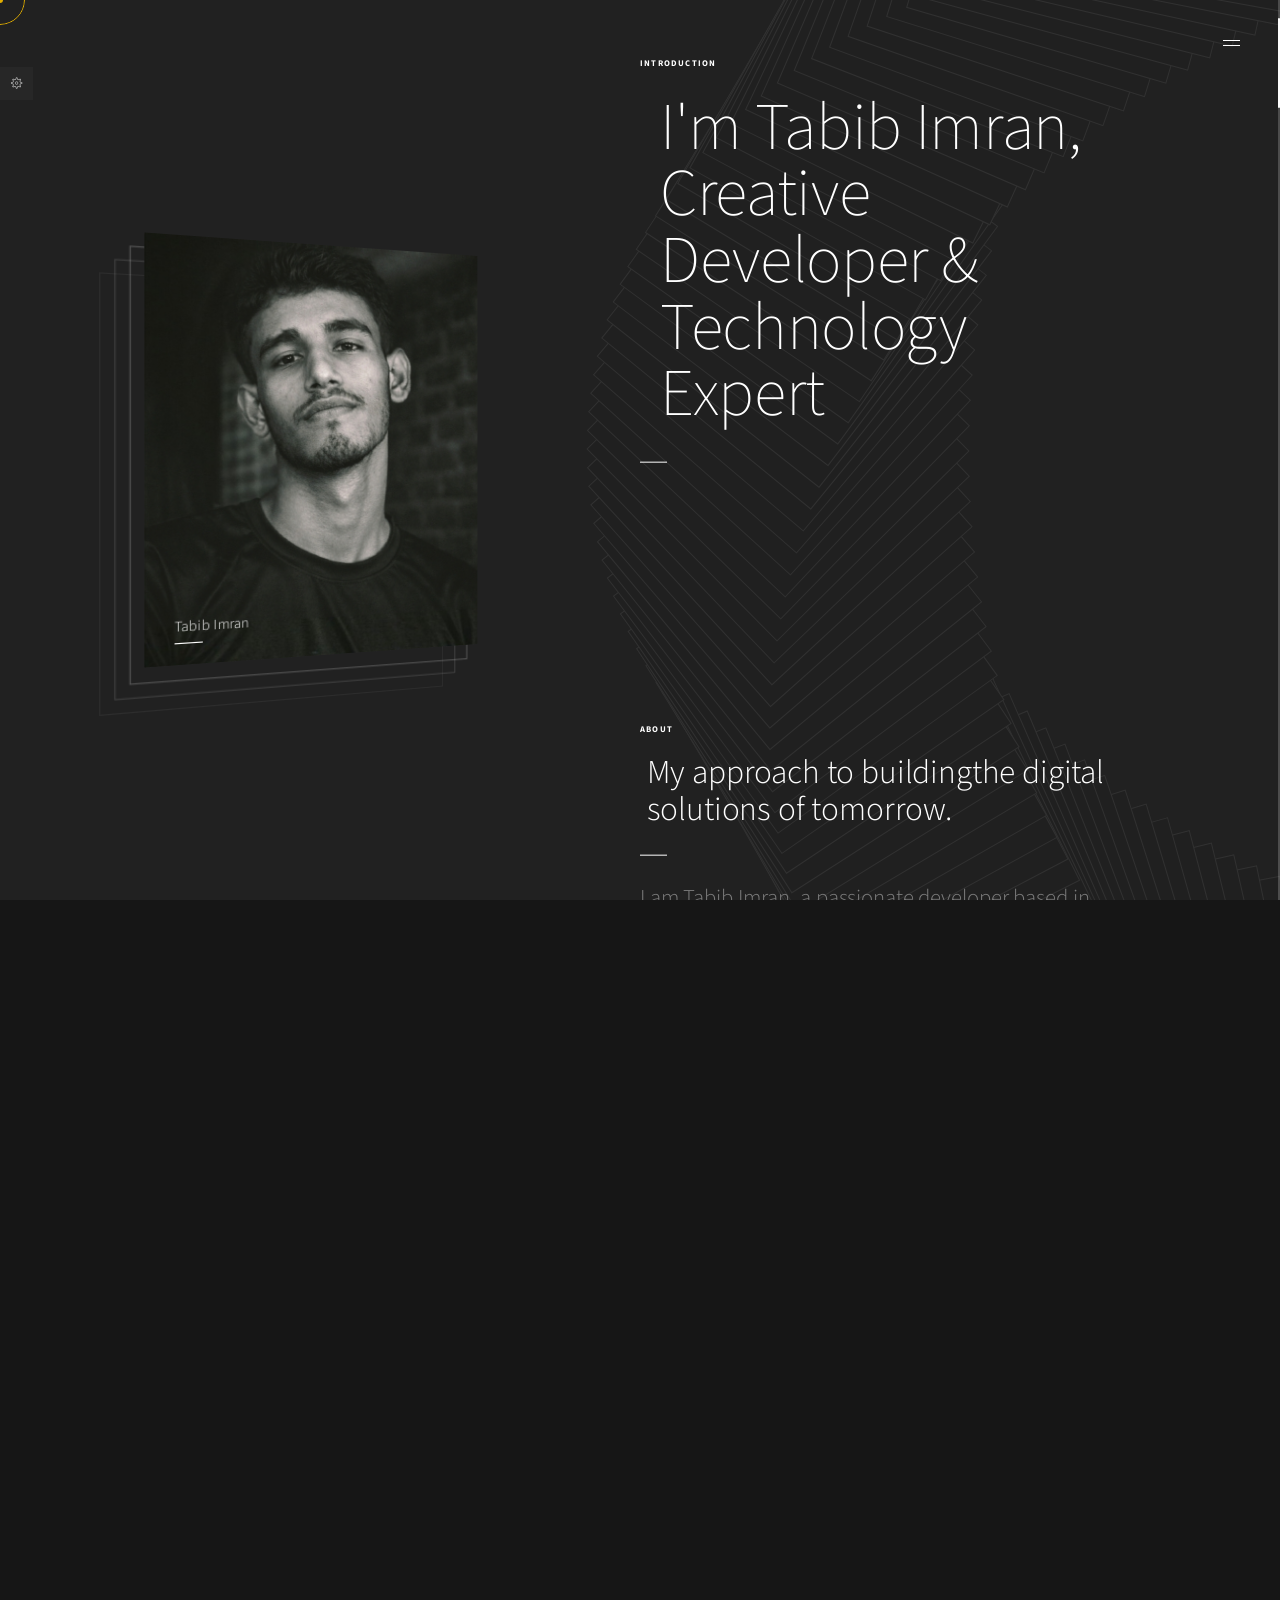
==== commit 6b891978: "Update print statement from 'Hello' to 'Goodbye'" ====
--- a/index.html
+++ b/index.html
@@ -2,4 +2,4 @@
 <meta charset="utf-8"> <meta name="viewport" content="width=device-width, initial-scale=1, maximum-scale=1, user-scalable=no"> <meta name="google-site-verification" content="b34Rtc8hZjdlo6KmjQ5rPpJoG_sCVGAorK7K0O33Gb8" /> <title>Tabib Imran | Creative Developer, Technology Expert & UI Enthusiast</title>
     
     <meta name="description" content="Explore the frontend portfolio of Tabib Imran. Crafting clean, modern, and highly responsive web applications, games, tools and more using creative code.">
- <link rel="icon" type="image/png" href="images/favicon.png"> <link rel="preconnect" href="https://fonts.googleapis.com"> <link rel="preconnect" href="https://fonts.gstatic.com" crossorigin=""> <link href="https://fonts.googleapis.com/css2?family=Source+Sans+Pro:ital,wght@0,200;0,300;0,400;0,600;0,700;0,900;1,200;1,300;1,400;1,600;1,700;1,900&display=swap" rel="stylesheet"> <link rel="stylesheet" type="text/css" href="css/app.css"></head><body> <div class="loading-screen"> <div class="inner"> <div class="text-box"><h3>Tabib Imran</h3></div><div class="line-frame"><div class="line"></div></div></div></div><div class="m-menu-button"> <div class="burger"> <div class="line"></div><div class="line"></div></div></div><div class="m-menu"> <div class="m-menu-inner noselect"> <div class="head m-b-2"><p class="small">Menu</p></div><ul class="main-items"> <li><a class="scroll-to" href="#intro"><span class="ti-location-pin"></span><p class="small">Home</p></a></li><li><a class="scroll-to" href="#about"><span class="ti-user"></span><p class="small">About</p></a></li><li><a class="scroll-to" href="#resume"><span class="ti-align-left"></span><p class="small">Resume</p></a></li><li><a class="scroll-to" href="#portfolio"><span class="ti-view-grid"></span><p class="small">Portfolio</p></a></li><li><a class="scroll-to" href="#contact"><span class="ti-comments"></span><p class="small">Contact</p></a></li><li><a href="/my-gallery.html"><span class="ti-new-window"></span><p class="small">My Gallery</p></a></li></ul> <div class="head m-b-2 m-t-7"><p class="small">Social</p></div><div class="social-items"> <div class="item"><a href="https://instagram.com/in.with.imran"><span class="ti-instagram"></span></a></div><div class="item"><a href="https://x.com/in_with_imran"><span class="ti-twitter"></span></a></div><div class="item"><a href="https://facebook.com/tabibimran"><span class="ti-facebook"></span></a></div></div></div></div><div id="main"> <div class="left-content noselect"> <div class="inner-content"> <div class="name"> <p class="small color-white">Tabib Imran</p><div class="seperator-line"></div></div><div class="picture-box"><div class="picture"></div></div><div class="frame-1 frame"></div><div class="frame-2 frame"></div><div class="frame-3 frame"></div></div></div><div class="right-content"> <div class="inner-content"> <div class="section-container"> <div class="section height-100 y-center" style="padding-bottom:2rem" id="intro"> <div class="container"> <p class="tag m-b-4">INTRODUCTION</p><h1 class="m-b-5 m-l-3">I'm Tabib Imran, Creative Developer & Technology Expert</h1> <div class="seperator-line"></div></div></div><div class="section" style="padding-bottom:26rem" id="about"> <div class="container"> <p class="tag m-b-3 scroll-animation">ABOUT</p><h3 class="m-b-4 m-l-1 scroll-animation">My approach to buildingthe digital solutions of tomorrow.</h3> <div class="seperator-line m-b-4 scroll-animation"></div><p class="scroll-animation">I am Tabib Imran, a passionate developer based in Bangladesh. I specialize in creating high-performance web applications and digital experiences that prioritize user interaction and clean architecture. With a deep understanding of modern tech stacks, I help brands bridge the gap between complex technology and intuitive design.</p></div></div><div class="section" style="padding-bottom:20rem"> <div class="container"> <p class="tag m-b-3 scroll-animation">ACHIEVEMENTS</p><h3 class="m-b-4 m-l-1 scroll-animation">Impact: Delivering excellence across every platform.</h3> <div class="seperator-line m-b-4 scroll-animation"></div><p class="m-b-5 scroll-animation">Throughout my journey, I have focused on delivering measurable results and maintaining high standards in software craftsmanship.</p><div class="card-grid scroll-animation"> <div class="left-side"> <div class="item noselect" style="background-color: #181818;"> <div class="item-container"> <h2>15+</h2> <p>Honors</p></div></div><div class="item " style="background-color: #080808;"> <div class="item-container"> <h2>30+</h2> <p>Apps</p></div></div></div><div class="right-side m-t-6"> <div class="item" style="background-color: #111;"> <div class="item-container"> <h2>90+</h2> <p>Projects</p></div></div><div class="item" style="background-color: #030303;"> <div class="item-container"> <h2>100%</h2> <p>Client ROI</p></div></div></div></div></div></div><div class="section" style="padding-bottom:20rem"> <div class="container"> <p class="tag m-b-3 scroll-animation">SERVICES</p><h3 class="m-b-4 m-l-1 scroll-animation">What I can do.</h3> <div class="seperator-line m-b-4 scroll-animation"></div><p class="m-b-4 scroll-animation">From initial concept to final deployment,<br>I provide end-to-end technical solutions.</p><ul class="accordion" data-active-index="false" data-slide-speed="200"> <li class="accordion-item scroll-animation"> <div><h5>UX/UI Design</h5><div class="icon"></div></div><div><p>Interface Design - Prototyping - Wireframing - User Research - Modern Aesthetics - Responsive Layouts</p></div></li><li class="accordion-item scroll-animation"> <div><h5>Web Development</h5><div class="icon"></div></div><div><p>Frontend Engineering - Single Page Applications - Performance Optimization - SEO Friendly Architecture</p></div></li><li class="accordion-item scroll-animation"> <div><h5>Full-Stack Solutions</h5><div class="icon"></div></div><div><p>UI Development - Technical Consultancy - App Development - Back-End Development - Cloud Infrastructure - Dev-Ops - SDK Development</p></div></li></ul> </div></div><div class="section" style="padding-bottom:20rem" id="resume"> <div class="container"> <p class="tag m-b-3 scroll-animation">RESUME</p><h3 class="m-b-4 m-l-1 scroll-animation">Experience</h3> <div class="seperator-line m-b-4 scroll-animation"></div><p class="m-b-6 scroll-animation">A timeline of my professional growth and technical contributions.</p><div class="resume"> <div class="item m-b-6 scroll-animation"> <p class="color-white m-b-1-5 small">Tech Innovation Lab<span class="m-l-2 color-white">2021-Present</span></p><p class="color-white m-b-1">Lead Developer</p><p>Leading a team to build scalable enterprise solutions and modernizing legacy codebases.</p></div><div class="item m-b-6 scroll-animation"> <p class="color-white m-b-1-5 small">Digital Wave Studio<span class="m-l-2 color-white">2019-2021</span></p><p class="color-white m-b-1">Senior Software Engineer</p><p>Developed highly interactive front-end components and optimized site performance by 40%.</p></div><div class="item scroll-animation"> <p class="color-white m-b-1-5 small">Freelance / Consultant<span class="m-l-2 color-white">2017-2019</span></p><p class="color-white m-b-1">Full-Stack Consultant</p><p>Worked with global clients to launch MVP products and establish technical roadmaps.</p></div></div></div></div><div class="section" style="padding-bottom:20rem"> <div class="container"> <p class="tag m-b-3 scroll-animation">SKILLS</p><h3 class="m-b-4 m-l-1 scroll-animation">Skills I have collected<br>over the years and days.</h3> <div class="seperator-line m-b-4 scroll-animation"></div><div class="skill-bar scroll-animation"> <div class="head noselect"><h5>HTML/CSS</h5></div><div class="bar m-b-2"> <div class="fill" style="width: 85%;"></div><div class="number-tag noselect" style="left: 85%;"><p class="small">85%</p></div></div></div><div class="skill-bar m-b-2 scroll-animation"> <div class="head noselect"><h5>Javascript</h5></div><div class="bar"> <div class="fill" style="width: 70%;"></div><div class="number-tag noselect" style="left: 70%;"><p class="small">70%</p></div></div></div><div class="skill-bar scroll-animation"> <div class="head noselect"><h5>WordPress</h5></div><div class="bar"> <div class="fill" style="width: 95%;"></div><div class="number-tag noselect" style="left: 95%;"><p class="small">95%</p></div></div></div></div></div><div class="section" style="padding-bottom:20rem" id="portfolio"> <div class="container"> <p class="tag m-b-3 scroll-animation">PORTFOLIO</p><h3 class="m-b-4 m-l-1 scroll-animation">Selected Work</h3> <div class="seperator-line m-b-4 scroll-animation"></div><p class="m-b-6 scroll-animation">A curated selection of projects that showcase my technical depth.</p><div class="work-grid"> <div class="item noselect work-lightbox scroll-animation"> <div class="icon-button"><span class="ti-arrow-right"></span></div><div class="info"><p class="color-white">Enterprise Cloud Dashboard</p><div class="seperator-line m-t-1"></div></div><div class="cover" style="background-image: url(images/preview.jpg);"></div><div class="lightbox-content"> <div class="lightbox-images"> <div class="item" data-image="assets/images/work/item-1/1.jpg"></div><div class="item" data-image="assets/images/work/item-1/2.jpg"></div><div class="item" data-image="assets/images/work/item-1/3.jpg"></div></div><div class="info-content"> <h3 class="m-b-3">Enterprise Cloud Dashboard</h3> <div class="seperator-line m-b-3"></div><p>Enterprise Cloud Dashboard</h3> <div class="seperator-line m-b-3"></div><p>A comprehensive data visualization tool built with React and D3.js, providing real-time analytics for server infrastructure.</p></div></div></div><div class="item noselect m-t-6 work-lightbox scroll-animation"> <div class="icon-button"><span class="ti-arrow-right"></span></div><div class="info"><p class="color-white">Next-Gen E-Commerce</p><div class="seperator-line m-t-1"></div></div><div class="cover" style="background-image: url(images/preview_1.jpg);"></div><div class="lightbox-content"> <div class="lightbox-images"> <div class="item" data-image="assets/images/work/item-2/1.jpg"></div></div><div class="info-content"> <h3 class="m-b-3">Next-Gen E-Commerce</h3> <div class="seperator-line m-b-3"></div><p>A headless commerce solution using Next.js and Shopify API, focusing on ultra-fast loading speeds and mobile-first navigation.</p></div></div></div><div class="item noselect m-t-6 work-lightbox scroll-animation"> <div class="icon-button"><span class="ti-arrow-right"></span></div><div class="info"><p class="color-white">Interactive Branding Site</p><div class="seperator-line m-t-1"></div></div><div class="cover" style="background-image: url(images/preview_2.jpg);"></div><div class="lightbox-content"> <div class="lightbox-images"> <div class="item" data-image="assets/images/work/item-3/1.jpg"></div><div class="item" data-image="assets/images/work/item-3/2.jpg"></div><div class="item" data-image="assets/images/work/item-3/3.jpg"></div></div><div class="info-content"> <h3 class="m-b-3">Interactive Branding Site</h3> <div class="seperator-line m-b-3"></div><p>A highly immersive experience utilizing WebGL and GSAP animations to tell a brand's unique story through motion.</p></div></div></div><div class="item noselect m-t-6 work-lightbox scroll-animation"> <div class="icon-button"><span class="ti-arrow-right"></span></div><div class="info"><p class="color-white">Fintech Mobile App UI</p><div class="seperator-line m-t-1"></div></div><div class="cover" style="background-image: url(images/preview_3.jpg);"></div><div class="lightbox-content"> <div class="lightbox-images"> <div class="item" data-image="assets/images/work/item-4/1.jpg"></div><div class="item" data-image="assets/images/work/item-4/2.jpg"></div></div><div class="info-content"> <h3 class="m-b-3">Fintech Mobile App UI</h3> <div class="seperator-line m-b-3"></div><p>Design and development of a mobile wallet interface, focusing on security features and seamless transaction flows.</p></div></div></div></div></div></div><div class="section" style="padding-bottom:20rem"> <div class="container"> <p class="tag m-b-3 scroll-animation">CUSTOMERS</p><h3 class="m-b-4 m-l-1 scroll-animation">Selected Clients</h3> <div class="seperator-line m-b-6 scroll-animation"></div><div class="customer-grid scroll-animation"> <div class="item m-b-5"><img src="images/1.png" class="img-responsive" alt="logo"></div><div class="item m-b-5"><img src="images/2.png" class="img-responsive" alt="logo"></div><div class="item m-b-5"><img src="images/3.png" class="img-responsive" alt="logo"></div><div class="item m-b-5"><img src="images/4.png" class="img-responsive" alt="logo"></div><div class="item m-b-5"><img src="images/5.png" class="img-responsive" alt="logo"></div><div class="item m-b-5"><img src="images/6.png" class="img-responsive" alt="logo"></div><div class="item"><img src="images/7.png" class="img-responsive" alt="logo"></div><div class="item"><img src="images/8.png" class="img-responsive" alt="logo"></div><div class="item"><img src="images/9.png" class="img-responsive" alt="logo"></div></div></div></div><div class="section" style="padding-bottom:20rem"> <div class="container"> <p class="tag m-b-3 scroll-animation">TESTIMONIALS</p><h3 class="m-b-4 m-l-1 scroll-animation">What people<br>are saying about Imran.</h3> <div class="seperator-line m-b-6 scroll-animation"></div><div class="testimonial-carousel scroll-animation"> <div class="item"> <p class="quote">"Tabib Imran's ability to turn complex requirements into elegant, high-performance code is unmatched. He is a key asset to any technical project."</p><p class="name m-t-3 color-white">Sarah Jenkins</p><p class="role">Director at TechCore</p></div><div class="item"> <p class="quote">"Working with Imran was a breeze. He delivered our project ahead of schedule and with a level of polish that exceeded our expectations."</p><p class="name m-t-3 color-white">David Chen</p><p class="role">CTO Market Hero</p></div><div class="item"> <p class="quote">"If you need someone who understands both the business logic and the creative side of development, Imran is your go-to expert."</p><p class="name m-t-3 color-white">Laila Rahman</p><p class="role">Founder, Creative Lab</p></div></div></div></div><div class="section" style="padding-bottom:20rem"> <div class="container"> <p class="tag m-b-3 scroll-animation">PRICING</p><h3 class="m-b-4 m-l-1 scroll-animation">Find the consultation plan<br>that’s right for your project.</h3> <div class="seperator-line m-b-4 scroll-animation"></div><p class="m-b-4 scroll-animation">I offer flexible engagement models to suit startups and established firms.</p><ul class="accordion pricing-accordion" data-active-index="false" data-slide-speed="200"> <li class="accordion-item pricing-item scroll-animation" style="background-color: #030303;"> <div class="head "> <div class="icon"></div><p class="small color-white m-b-0-5">Hourly Rate</p><div class="price"> <h2 class="m-l-1">৳2000</h2> <p class="m-l-2">/per hour</p></div><div class="seperator-line m-t-2"></div></div><div class="content"> <div class="features m-t-3 m-b-3"> <div class="feature-item"> <span class="ti-check"></span> <p>Agile Development</p></div><div class="feature-item"> <span class="ti-check"></span> <p>Code Reviews</p></div><div class="feature-item"> <span class="ti-check"></span> <p>Unit Testing</p></div><div class="feature-item"> <span class="ti-check"></span> <p>On-demand Support</p></div></div></div></li></ul> <div class="pricing-item m-b-2 m-t-3 scroll-animation" style="background-color: #181818;"> <p class="small color-white m-b-0-5">Project Based</p><div class="price"> <h2 class="m-l-1">৳2990</h2> <p class="m-l-2">/per hour</p></div><div class="seperator-line m-t-2"></div></div></div></div><div class="section" style="padding-bottom:20rem"> <div class="container"> <p class="tag m-b-3 scroll-animation">FAQ</p><h3 class="m-b-4 m-l-1 scroll-animation">Frequently Asked Questions</h3> <div class="seperator-line m-b-4 scroll-animation"></div><ul class="accordion" data-active-index="1" data-slide-speed="200"> <li class="accordion-item scroll-animation"> <div class=""><h5>What is your typical turnaround time?</h5><div class="icon"></div></div><div><p>It depends on the project complexity, but for MVP builds, I usually deliver a first look within 2-3 weeks.</p></div></li><li class="accordion-item scroll-animation"> <div class=""><h5>Do you provide post-launch support?</h5><div class="icon"></div></div><div><p>Absolutely. I am comfortable integrating into existing workflows using Git, Slack, and Jira.</p></div></li><li class="accordion-item scroll-animation"> <div class=""><h5>Are you available for full-time roles?</h5><div class="icon"></div></div><div><p>I am primarily focused on contract and consulting work, but I'm always open to discussing long-term opportunities.</p></div></li><li class="accordion-item scroll-animation"> <div class=""><h5>Are you available for full-time roles?</h5><div class="icon"></div></div><div><p>I am primarily focused on contract and consulting work, but I'm always open to discussing long-term opportunities.</p></div></li></ul> </div></div><div class="section" style="padding-bottom:20rem" id="contact"> <div class="container"> <p class="tag m-b-3 scroll-animation">CONTACT</p><h3 class="m-b-4 m-l-1 scroll-animation">Let’s get in touch.</h3> <div class="seperator-line m-b-4 scroll-animation"></div><p class="m-b-6 scroll-animation">Interested in working together? Drop me a message below.</p><form id="contact-form" action="assets/contact.php" method="post" autocomplete="off"> <input type="text" id="contact-form-name" class="scroll-animation" name="name" placeholder="* Name"> <input type="text" id="contact-form-email" class="scroll-animation m-t-5" name="email" placeholder="* E-Mail"> <input data-require-filling="false" type="text" id="contact-form-phone" class="scroll-animation m-t-5" name="phone" placeholder="Phone"> <div class="hpc"><input type="text" id="contact-form-country" name="taxid" placeholder="* Tax ID"></div><textarea id="contact-form-message" class="scroll-animation m-t-5" name="message" placeholder="* Message"></textarea> <div class="button-area m-t-5 scroll-animation"> <button type="submit" class="default-button"> <span class="button-text">Send</span> <span class="icon-button m-l-2"><span class="ti-arrow-right"></span></span> </button> <p class="small">* Marked fields are required to fill.</p></div><div class="success-box"> <div class="icon-button m-r-2"><span class="ti-check"></span></div><p>Your Message has been sent!</p></div></form> </div></div></div></div></div></div><script src="js/app.js"></script></body></html>
+ <link rel="icon" type="image/png" href="images/favicon.png"> <link rel="preconnect" href="https://fonts.googleapis.com"> <link rel="preconnect" href="https://fonts.gstatic.com" crossorigin=""> <link href="https://fonts.googleapis.com/css2?family=Source+Sans+Pro:ital,wght@0,200;0,300;0,400;0,600;0,700;0,900;1,200;1,300;1,400;1,600;1,700;1,900&display=swap" rel="stylesheet"> <link rel="stylesheet" type="text/css" href="css/app.css"></head><body> <div class="loading-screen"> <div class="inner"> <div class="text-box"><h3>Tabib Imran</h3></div><div class="line-frame"><div class="line"></div></div></div></div><div class="m-menu-button"> <div class="burger"> <div class="line"></div><div class="line"></div></div></div><div class="m-menu"> <div class="m-menu-inner noselect"> <div class="head m-b-2"><p class="small">Menu</p></div><ul class="main-items"> <li><a class="scroll-to" href="#intro"><span class="ti-location-pin"></span><p class="small">Home</p></a></li><li><a class="scroll-to" href="#about"><span class="ti-user"></span><p class="small">About</p></a></li><li><a class="scroll-to" href="#resume"><span class="ti-align-left"></span><p class="small">Resume</p></a></li><li><a class="scroll-to" href="#portfolio"><span class="ti-view-grid"></span><p class="small">Portfolio</p></a></li><li><a class="scroll-to" href="#contact"><span class="ti-comments"></span><p class="small">Contact</p></a></li><li><a target="_blank" href="https://eyesonimran.vercel.app"><span class="ti-new-window"></span><p class="small">My Gallery</p></a></li></ul> <div class="head m-b-2 m-t-7"><p class="small">Social</p></div><div class="social-items"> <div class="item"><a href="https://instagram.com/in.with.imran"><span class="ti-instagram"></span></a></div><div class="item"><a href="https://x.com/in_with_imran"><span class="ti-twitter"></span></a></div><div class="item"><a href="https://facebook.com/tabibimran"><span class="ti-facebook"></span></a></div></div></div></div><div id="main"> <div class="left-content noselect"> <div class="inner-content"> <div class="name"> <p class="small color-white">Tabib Imran</p><div class="seperator-line"></div></div><div class="picture-box"><div class="picture"></div></div><div class="frame-1 frame"></div><div class="frame-2 frame"></div><div class="frame-3 frame"></div></div></div><div class="right-content"> <div class="inner-content"> <div class="section-container"> <div class="section height-100 y-center" style="padding-bottom:2rem" id="intro"> <div class="container"> <p class="tag m-b-4">INTRODUCTION</p><h1 class="m-b-5 m-l-3">I'm Tabib Imran, Creative Developer & Technology Expert</h1> <div class="seperator-line"></div></div></div><div class="section" style="padding-bottom:26rem" id="about"> <div class="container"> <p class="tag m-b-3 scroll-animation">ABOUT</p><h3 class="m-b-4 m-l-1 scroll-animation">My approach to buildingthe digital solutions of tomorrow.</h3> <div class="seperator-line m-b-4 scroll-animation"></div><p class="scroll-animation">I am Tabib Imran, a passionate developer based in Bangladesh. I specialize in creating high-performance web applications and digital experiences that prioritize user interaction and clean architecture. With a deep understanding of modern tech stacks, I help brands bridge the gap between complex technology and intuitive design.</p></div></div><div class="section" style="padding-bottom:20rem"> <div class="container"> <p class="tag m-b-3 scroll-animation">ACHIEVEMENTS</p><h3 class="m-b-4 m-l-1 scroll-animation">Impact: Delivering excellence across every platform.</h3> <div class="seperator-line m-b-4 scroll-animation"></div><p class="m-b-5 scroll-animation">Throughout my journey, I have focused on delivering measurable results and maintaining high standards in software craftsmanship.</p><div class="card-grid scroll-animation"> <div class="left-side"> <div class="item noselect" style="background-color: #181818;"> <div class="item-container"> <h2>15+</h2> <p>Honors</p></div></div><div class="item " style="background-color: #080808;"> <div class="item-container"> <h2>30+</h2> <p>Apps</p></div></div></div><div class="right-side m-t-6"> <div class="item" style="background-color: #111;"> <div class="item-container"> <h2>90+</h2> <p>Projects</p></div></div><div class="item" style="background-color: #030303;"> <div class="item-container"> <h2>100%</h2> <p>Client ROI</p></div></div></div></div></div></div><div class="section" style="padding-bottom:20rem"> <div class="container"> <p class="tag m-b-3 scroll-animation">SERVICES</p><h3 class="m-b-4 m-l-1 scroll-animation">What I can do.</h3> <div class="seperator-line m-b-4 scroll-animation"></div><p class="m-b-4 scroll-animation">From initial concept to final deployment,<br>I provide end-to-end technical solutions.</p><ul class="accordion" data-active-index="false" data-slide-speed="200"> <li class="accordion-item scroll-animation"> <div><h5>UX/UI Design</h5><div class="icon"></div></div><div><p>Interface Design - Prototyping - Wireframing - User Research - Modern Aesthetics - Responsive Layouts</p></div></li><li class="accordion-item scroll-animation"> <div><h5>Web Development</h5><div class="icon"></div></div><div><p>Frontend Engineering - Single Page Applications - Performance Optimization - SEO Friendly Architecture</p></div></li><li class="accordion-item scroll-animation"> <div><h5>Full-Stack Solutions</h5><div class="icon"></div></div><div><p>UI Development - Technical Consultancy - App Development - Back-End Development - Cloud Infrastructure - Dev-Ops - SDK Development</p></div></li></ul> </div></div><div class="section" style="padding-bottom:20rem" id="resume"> <div class="container"> <p class="tag m-b-3 scroll-animation">RESUME</p><h3 class="m-b-4 m-l-1 scroll-animation">Experience</h3> <div class="seperator-line m-b-4 scroll-animation"></div><p class="m-b-6 scroll-animation">A timeline of my professional growth and technical contributions.</p><div class="resume"> <div class="item m-b-6 scroll-animation"> <p class="color-white m-b-1-5 small">Tech Innovation Lab<span class="m-l-2 color-white">2021-Present</span></p><p class="color-white m-b-1">Lead Developer</p><p>Leading a team to build scalable enterprise solutions and modernizing legacy codebases.</p></div><div class="item m-b-6 scroll-animation"> <p class="color-white m-b-1-5 small">Digital Wave Studio<span class="m-l-2 color-white">2019-2021</span></p><p class="color-white m-b-1">Senior Software Engineer</p><p>Developed highly interactive front-end components and optimized site performance by 40%.</p></div><div class="item scroll-animation"> <p class="color-white m-b-1-5 small">Freelance / Consultant<span class="m-l-2 color-white">2017-2019</span></p><p class="color-white m-b-1">Full-Stack Consultant</p><p>Worked with global clients to launch MVP products and establish technical roadmaps.</p></div></div></div></div><div class="section" style="padding-bottom:20rem"> <div class="container"> <p class="tag m-b-3 scroll-animation">SKILLS</p><h3 class="m-b-4 m-l-1 scroll-animation">Skills I have collected<br>over the years and days.</h3> <div class="seperator-line m-b-4 scroll-animation"></div><div class="skill-bar scroll-animation"> <div class="head noselect"><h5>HTML/CSS</h5></div><div class="bar m-b-2"> <div class="fill" style="width: 85%;"></div><div class="number-tag noselect" style="left: 85%;"><p class="small">85%</p></div></div></div><div class="skill-bar m-b-2 scroll-animation"> <div class="head noselect"><h5>Javascript</h5></div><div class="bar"> <div class="fill" style="width: 70%;"></div><div class="number-tag noselect" style="left: 70%;"><p class="small">70%</p></div></div></div><div class="skill-bar scroll-animation"> <div class="head noselect"><h5>WordPress</h5></div><div class="bar"> <div class="fill" style="width: 95%;"></div><div class="number-tag noselect" style="left: 95%;"><p class="small">95%</p></div></div></div></div></div><div class="section" style="padding-bottom:20rem" id="portfolio"> <div class="container"> <p class="tag m-b-3 scroll-animation">PORTFOLIO</p><h3 class="m-b-4 m-l-1 scroll-animation">Selected Work</h3> <div class="seperator-line m-b-4 scroll-animation"></div><p class="m-b-6 scroll-animation">A curated selection of projects that showcase my technical depth.</p><div class="work-grid"> <div class="item noselect work-lightbox scroll-animation"> <div class="icon-button"><span class="ti-arrow-right"></span></div><div class="info"><p class="color-white">Enterprise Cloud Dashboard</p><div class="seperator-line m-t-1"></div></div><div class="cover" style="background-image: url(images/preview.jpg);"></div><div class="lightbox-content"> <div class="lightbox-images"> <div class="item" data-image="assets/images/work/item-1/1.jpg"></div><div class="item" data-image="assets/images/work/item-1/2.jpg"></div><div class="item" data-image="assets/images/work/item-1/3.jpg"></div></div><div class="info-content"> <h3 class="m-b-3">Enterprise Cloud Dashboard</h3> <div class="seperator-line m-b-3"></div><p>Enterprise Cloud Dashboard</h3> <div class="seperator-line m-b-3"></div><p>A comprehensive data visualization tool built with React and D3.js, providing real-time analytics for server infrastructure.</p></div></div></div><div class="item noselect m-t-6 work-lightbox scroll-animation"> <div class="icon-button"><span class="ti-arrow-right"></span></div><div class="info"><p class="color-white">Next-Gen E-Commerce</p><div class="seperator-line m-t-1"></div></div><div class="cover" style="background-image: url(images/preview_1.jpg);"></div><div class="lightbox-content"> <div class="lightbox-images"> <div class="item" data-image="assets/images/work/item-2/1.jpg"></div></div><div class="info-content"> <h3 class="m-b-3">Next-Gen E-Commerce</h3> <div class="seperator-line m-b-3"></div><p>A headless commerce solution using Next.js and Shopify API, focusing on ultra-fast loading speeds and mobile-first navigation.</p></div></div></div><div class="item noselect m-t-6 work-lightbox scroll-animation"> <div class="icon-button"><span class="ti-arrow-right"></span></div><div class="info"><p class="color-white">Interactive Branding Site</p><div class="seperator-line m-t-1"></div></div><div class="cover" style="background-image: url(images/preview_2.jpg);"></div><div class="lightbox-content"> <div class="lightbox-images"> <div class="item" data-image="assets/images/work/item-3/1.jpg"></div><div class="item" data-image="assets/images/work/item-3/2.jpg"></div><div class="item" data-image="assets/images/work/item-3/3.jpg"></div></div><div class="info-content"> <h3 class="m-b-3">Interactive Branding Site</h3> <div class="seperator-line m-b-3"></div><p>A highly immersive experience utilizing WebGL and GSAP animations to tell a brand's unique story through motion.</p></div></div></div><div class="item noselect m-t-6 work-lightbox scroll-animation"> <div class="icon-button"><span class="ti-arrow-right"></span></div><div class="info"><p class="color-white">Fintech Mobile App UI</p><div class="seperator-line m-t-1"></div></div><div class="cover" style="background-image: url(images/preview_3.jpg);"></div><div class="lightbox-content"> <div class="lightbox-images"> <div class="item" data-image="assets/images/work/item-4/1.jpg"></div><div class="item" data-image="assets/images/work/item-4/2.jpg"></div></div><div class="info-content"> <h3 class="m-b-3">Fintech Mobile App UI</h3> <div class="seperator-line m-b-3"></div><p>Design and development of a mobile wallet interface, focusing on security features and seamless transaction flows.</p></div></div></div></div></div></div><div class="section" style="padding-bottom:20rem"> <div class="container"> <p class="tag m-b-3 scroll-animation">CUSTOMERS</p><h3 class="m-b-4 m-l-1 scroll-animation">Selected Clients</h3> <div class="seperator-line m-b-6 scroll-animation"></div><div class="customer-grid scroll-animation"> <div class="item m-b-5"><img src="images/1.png" class="img-responsive" alt="logo"></div><div class="item m-b-5"><img src="images/2.png" class="img-responsive" alt="logo"></div><div class="item m-b-5"><img src="images/3.png" class="img-responsive" alt="logo"></div><div class="item m-b-5"><img src="images/4.png" class="img-responsive" alt="logo"></div><div class="item m-b-5"><img src="images/5.png" class="img-responsive" alt="logo"></div><div class="item m-b-5"><img src="images/6.png" class="img-responsive" alt="logo"></div><div class="item"><img src="images/7.png" class="img-responsive" alt="logo"></div><div class="item"><img src="images/8.png" class="img-responsive" alt="logo"></div><div class="item"><img src="images/9.png" class="img-responsive" alt="logo"></div></div></div></div><div class="section" style="padding-bottom:20rem"> <div class="container"> <p class="tag m-b-3 scroll-animation">TESTIMONIALS</p><h3 class="m-b-4 m-l-1 scroll-animation">What people<br>are saying about Imran.</h3> <div class="seperator-line m-b-6 scroll-animation"></div><div class="testimonial-carousel scroll-animation"> <div class="item"> <p class="quote">"Tabib Imran's ability to turn complex requirements into elegant, high-performance code is unmatched. He is a key asset to any technical project."</p><p class="name m-t-3 color-white">Sarah Jenkins</p><p class="role">Director at TechCore</p></div><div class="item"> <p class="quote">"Working with Imran was a breeze. He delivered our project ahead of schedule and with a level of polish that exceeded our expectations."</p><p class="name m-t-3 color-white">David Chen</p><p class="role">CTO Market Hero</p></div><div class="item"> <p class="quote">"If you need someone who understands both the business logic and the creative side of development, Imran is your go-to expert."</p><p class="name m-t-3 color-white">Laila Rahman</p><p class="role">Founder, Creative Lab</p></div></div></div></div><div class="section" style="padding-bottom:20rem"> <div class="container"> <p class="tag m-b-3 scroll-animation">PRICING</p><h3 class="m-b-4 m-l-1 scroll-animation">Find the consultation plan<br>that’s right for your project.</h3> <div class="seperator-line m-b-4 scroll-animation"></div><p class="m-b-4 scroll-animation">I offer flexible engagement models to suit startups and established firms.</p><ul class="accordion pricing-accordion" data-active-index="false" data-slide-speed="200"> <li class="accordion-item pricing-item scroll-animation" style="background-color: #030303;"> <div class="head "> <div class="icon"></div><p class="small color-white m-b-0-5">Hourly Rate</p><div class="price"> <h2 class="m-l-1">৳2000</h2> <p class="m-l-2">/per hour</p></div><div class="seperator-line m-t-2"></div></div><div class="content"> <div class="features m-t-3 m-b-3"> <div class="feature-item"> <span class="ti-check"></span> <p>Agile Development</p></div><div class="feature-item"> <span class="ti-check"></span> <p>Code Reviews</p></div><div class="feature-item"> <span class="ti-check"></span> <p>Unit Testing</p></div><div class="feature-item"> <span class="ti-check"></span> <p>On-demand Support</p></div></div></div></li></ul> <div class="pricing-item m-b-2 m-t-3 scroll-animation" style="background-color: #181818;"> <p class="small color-white m-b-0-5">Project Based</p><div class="price"> <h2 class="m-l-1">৳2990</h2> <p class="m-l-2">/per hour</p></div><div class="seperator-line m-t-2"></div></div></div></div><div class="section" style="padding-bottom:20rem"> <div class="container"> <p class="tag m-b-3 scroll-animation">FAQ</p><h3 class="m-b-4 m-l-1 scroll-animation">Frequently Asked Questions</h3> <div class="seperator-line m-b-4 scroll-animation"></div><ul class="accordion" data-active-index="1" data-slide-speed="200"> <li class="accordion-item scroll-animation"> <div class=""><h5>What is your typical turnaround time?</h5><div class="icon"></div></div><div><p>It depends on the project complexity, but for MVP builds, I usually deliver a first look within 2-3 weeks.</p></div></li><li class="accordion-item scroll-animation"> <div class=""><h5>Do you provide post-launch support?</h5><div class="icon"></div></div><div><p>Absolutely. I am comfortable integrating into existing workflows using Git, Slack, and Jira.</p></div></li><li class="accordion-item scroll-animation"> <div class=""><h5>Are you available for full-time roles?</h5><div class="icon"></div></div><div><p>I am primarily focused on contract and consulting work, but I'm always open to discussing long-term opportunities.</p></div></li><li class="accordion-item scroll-animation"> <div class=""><h5>Are you available for full-time roles?</h5><div class="icon"></div></div><div><p>I am primarily focused on contract and consulting work, but I'm always open to discussing long-term opportunities.</p></div></li></ul> </div></div><div class="section" style="padding-bottom:20rem" id="contact"> <div class="container"> <p class="tag m-b-3 scroll-animation">CONTACT</p><h3 class="m-b-4 m-l-1 scroll-animation">Let’s get in touch.</h3> <div class="seperator-line m-b-4 scroll-animation"></div><p class="m-b-6 scroll-animation">Interested in working together? Drop me a message below.</p><form id="contact-form" action="assets/contact.php" method="post" autocomplete="off"> <input type="text" id="contact-form-name" class="scroll-animation" name="name" placeholder="* Name"> <input type="text" id="contact-form-email" class="scroll-animation m-t-5" name="email" placeholder="* E-Mail"> <input data-require-filling="false" type="text" id="contact-form-phone" class="scroll-animation m-t-5" name="phone" placeholder="Phone"> <div class="hpc"><input type="text" id="contact-form-country" name="taxid" placeholder="* Tax ID"></div><textarea id="contact-form-message" class="scroll-animation m-t-5" name="message" placeholder="* Message"></textarea> <div class="button-area m-t-5 scroll-animation"> <button type="submit" class="default-button"> <span class="button-text">Send</span> <span class="icon-button m-l-2"><span class="ti-arrow-right"></span></span> </button> <p class="small">* Marked fields are required to fill.</p></div><div class="success-box"> <div class="icon-button m-r-2"><span class="ti-check"></span></div><p>Your Message has been sent!</p></div></form> </div></div></div></div></div></div><script src="js/app.js"></script></body></html>
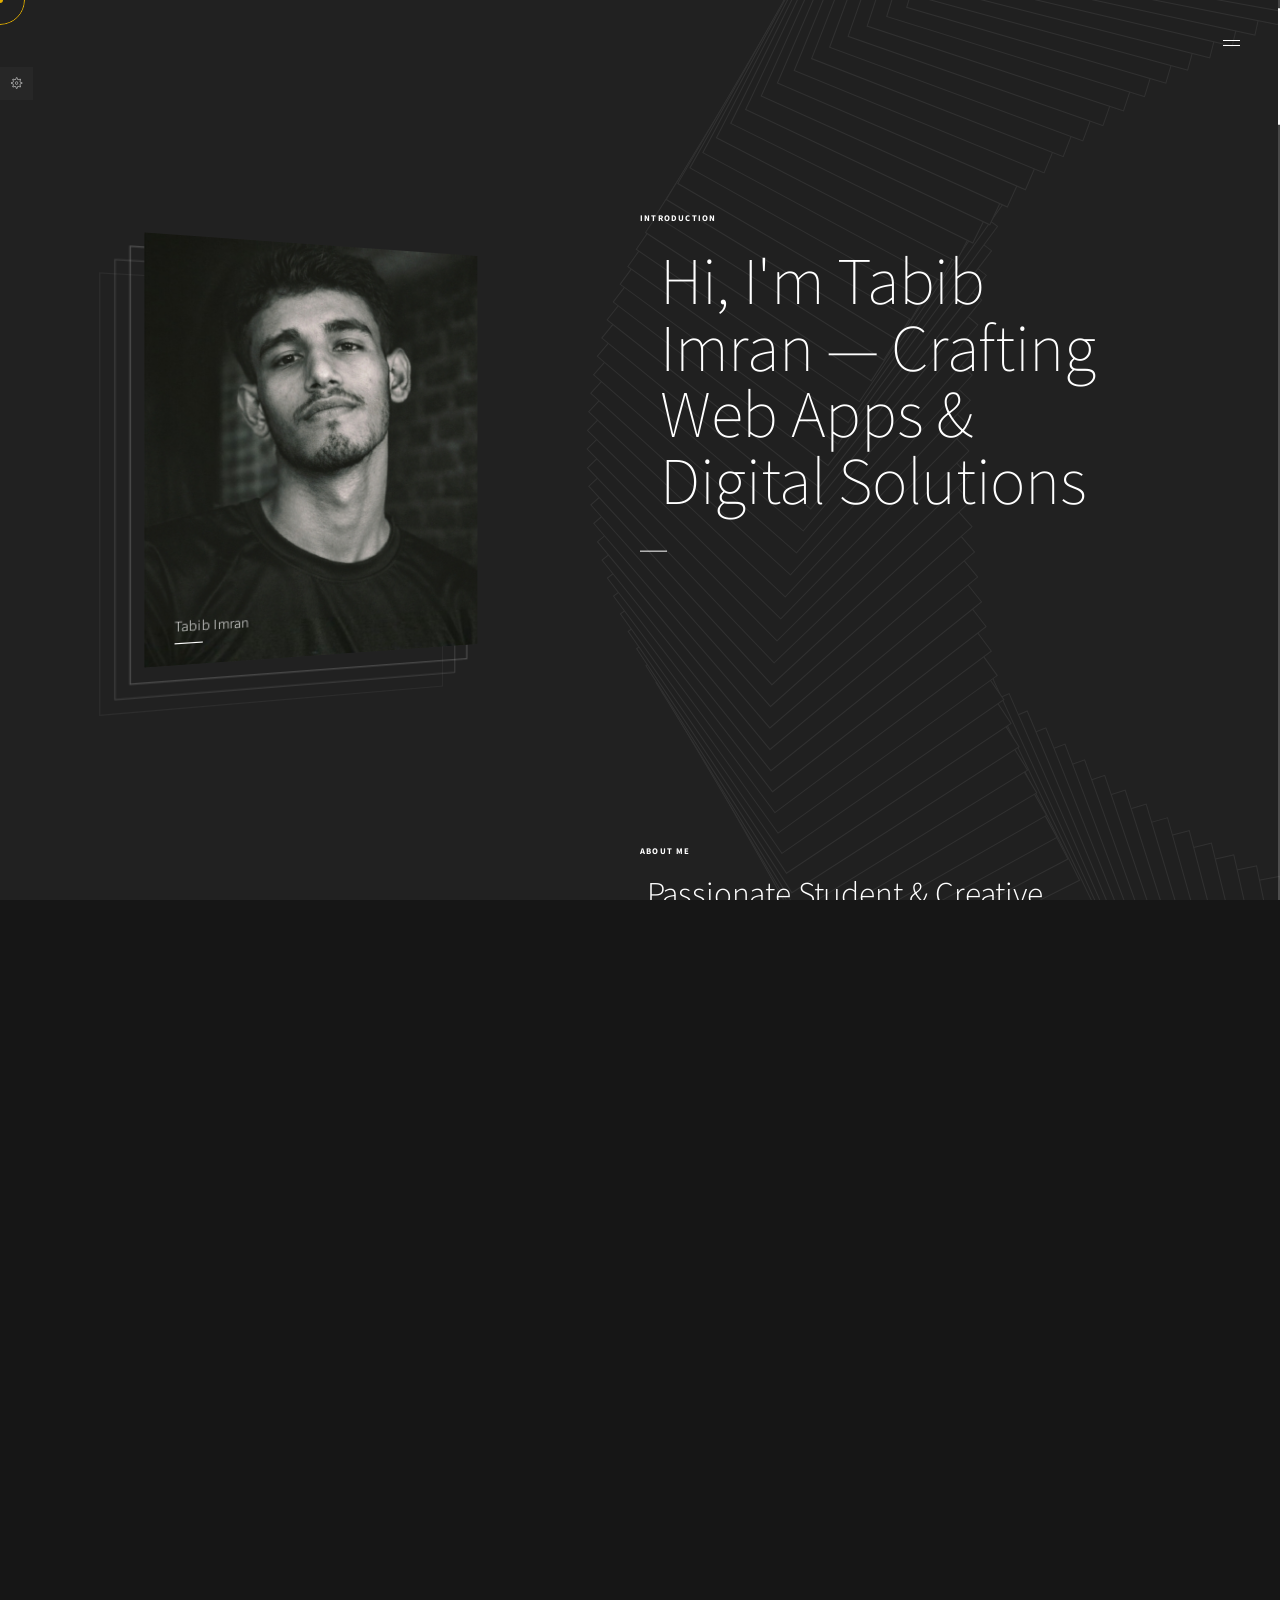
==== commit fb1bbd53: "Add files via upload" ====
--- a/index.html
+++ b/index.html
@@ -1,5 +1,319 @@
-<!DOCTYPE html><html lang="en"><head> 
-<meta charset="utf-8"> <meta name="viewport" content="width=device-width, initial-scale=1, maximum-scale=1, user-scalable=no"> <meta name="google-site-verification" content="b34Rtc8hZjdlo6KmjQ5rPpJoG_sCVGAorK7K0O33Gb8" /> <title>Tabib Imran | Creative Developer, Technology Expert & UI Enthusiast</title>
+<!DOCTYPE html>
+<html lang="en">
+<head> 
+    <meta charset="utf-8"> 
+    <meta name="viewport" content="width=device-width, initial-scale=1, maximum-scale=1, user-scalable=no"> 
+    <meta name="google-site-verification" content="b34Rtc8hZjdlo6KmjQ5rPpJoG_sCVGAorK7K0O33Gb8" /> 
+    <title>Tabib Imran | Web Developer & Tech Enthusiast</title>
     
-    <meta name="description" content="Explore the frontend portfolio of Tabib Imran. Crafting clean, modern, and highly responsive web applications, games, tools and more using creative code.">
- <link rel="icon" type="image/png" href="images/favicon.png"> <link rel="preconnect" href="https://fonts.googleapis.com"> <link rel="preconnect" href="https://fonts.gstatic.com" crossorigin=""> <link href="https://fonts.googleapis.com/css2?family=Source+Sans+Pro:ital,wght@0,200;0,300;0,400;0,600;0,700;0,900;1,200;1,300;1,400;1,600;1,700;1,900&display=swap" rel="stylesheet"> <link rel="stylesheet" type="text/css" href="css/app.css"></head><body> <div class="loading-screen"> <div class="inner"> <div class="text-box"><h3>Tabib Imran</h3></div><div class="line-frame"><div class="line"></div></div></div></div><div class="m-menu-button"> <div class="burger"> <div class="line"></div><div class="line"></div></div></div><div class="m-menu"> <div class="m-menu-inner noselect"> <div class="head m-b-2"><p class="small">Menu</p></div><ul class="main-items"> <li><a class="scroll-to" href="#intro"><span class="ti-location-pin"></span><p class="small">Home</p></a></li><li><a class="scroll-to" href="#about"><span class="ti-user"></span><p class="small">About</p></a></li><li><a class="scroll-to" href="#resume"><span class="ti-align-left"></span><p class="small">Resume</p></a></li><li><a class="scroll-to" href="#portfolio"><span class="ti-view-grid"></span><p class="small">Portfolio</p></a></li><li><a class="scroll-to" href="#contact"><span class="ti-comments"></span><p class="small">Contact</p></a></li><li><a target="_blank" href="https://eyesonimran.vercel.app"><span class="ti-new-window"></span><p class="small">My Gallery</p></a></li></ul> <div class="head m-b-2 m-t-7"><p class="small">Social</p></div><div class="social-items"> <div class="item"><a href="https://instagram.com/in.with.imran"><span class="ti-instagram"></span></a></div><div class="item"><a href="https://x.com/in_with_imran"><span class="ti-twitter"></span></a></div><div class="item"><a href="https://facebook.com/tabibimran"><span class="ti-facebook"></span></a></div></div></div></div><div id="main"> <div class="left-content noselect"> <div class="inner-content"> <div class="name"> <p class="small color-white">Tabib Imran</p><div class="seperator-line"></div></div><div class="picture-box"><div class="picture"></div></div><div class="frame-1 frame"></div><div class="frame-2 frame"></div><div class="frame-3 frame"></div></div></div><div class="right-content"> <div class="inner-content"> <div class="section-container"> <div class="section height-100 y-center" style="padding-bottom:2rem" id="intro"> <div class="container"> <p class="tag m-b-4">INTRODUCTION</p><h1 class="m-b-5 m-l-3">I'm Tabib Imran, Creative Developer & Technology Expert</h1> <div class="seperator-line"></div></div></div><div class="section" style="padding-bottom:26rem" id="about"> <div class="container"> <p class="tag m-b-3 scroll-animation">ABOUT</p><h3 class="m-b-4 m-l-1 scroll-animation">My approach to buildingthe digital solutions of tomorrow.</h3> <div class="seperator-line m-b-4 scroll-animation"></div><p class="scroll-animation">I am Tabib Imran, a passionate developer based in Bangladesh. I specialize in creating high-performance web applications and digital experiences that prioritize user interaction and clean architecture. With a deep understanding of modern tech stacks, I help brands bridge the gap between complex technology and intuitive design.</p></div></div><div class="section" style="padding-bottom:20rem"> <div class="container"> <p class="tag m-b-3 scroll-animation">ACHIEVEMENTS</p><h3 class="m-b-4 m-l-1 scroll-animation">Impact: Delivering excellence across every platform.</h3> <div class="seperator-line m-b-4 scroll-animation"></div><p class="m-b-5 scroll-animation">Throughout my journey, I have focused on delivering measurable results and maintaining high standards in software craftsmanship.</p><div class="card-grid scroll-animation"> <div class="left-side"> <div class="item noselect" style="background-color: #181818;"> <div class="item-container"> <h2>15+</h2> <p>Honors</p></div></div><div class="item " style="background-color: #080808;"> <div class="item-container"> <h2>30+</h2> <p>Apps</p></div></div></div><div class="right-side m-t-6"> <div class="item" style="background-color: #111;"> <div class="item-container"> <h2>90+</h2> <p>Projects</p></div></div><div class="item" style="background-color: #030303;"> <div class="item-container"> <h2>100%</h2> <p>Client ROI</p></div></div></div></div></div></div><div class="section" style="padding-bottom:20rem"> <div class="container"> <p class="tag m-b-3 scroll-animation">SERVICES</p><h3 class="m-b-4 m-l-1 scroll-animation">What I can do.</h3> <div class="seperator-line m-b-4 scroll-animation"></div><p class="m-b-4 scroll-animation">From initial concept to final deployment,<br>I provide end-to-end technical solutions.</p><ul class="accordion" data-active-index="false" data-slide-speed="200"> <li class="accordion-item scroll-animation"> <div><h5>UX/UI Design</h5><div class="icon"></div></div><div><p>Interface Design - Prototyping - Wireframing - User Research - Modern Aesthetics - Responsive Layouts</p></div></li><li class="accordion-item scroll-animation"> <div><h5>Web Development</h5><div class="icon"></div></div><div><p>Frontend Engineering - Single Page Applications - Performance Optimization - SEO Friendly Architecture</p></div></li><li class="accordion-item scroll-animation"> <div><h5>Full-Stack Solutions</h5><div class="icon"></div></div><div><p>UI Development - Technical Consultancy - App Development - Back-End Development - Cloud Infrastructure - Dev-Ops - SDK Development</p></div></li></ul> </div></div><div class="section" style="padding-bottom:20rem" id="resume"> <div class="container"> <p class="tag m-b-3 scroll-animation">RESUME</p><h3 class="m-b-4 m-l-1 scroll-animation">Experience</h3> <div class="seperator-line m-b-4 scroll-animation"></div><p class="m-b-6 scroll-animation">A timeline of my professional growth and technical contributions.</p><div class="resume"> <div class="item m-b-6 scroll-animation"> <p class="color-white m-b-1-5 small">Tech Innovation Lab<span class="m-l-2 color-white">2021-Present</span></p><p class="color-white m-b-1">Lead Developer</p><p>Leading a team to build scalable enterprise solutions and modernizing legacy codebases.</p></div><div class="item m-b-6 scroll-animation"> <p class="color-white m-b-1-5 small">Digital Wave Studio<span class="m-l-2 color-white">2019-2021</span></p><p class="color-white m-b-1">Senior Software Engineer</p><p>Developed highly interactive front-end components and optimized site performance by 40%.</p></div><div class="item scroll-animation"> <p class="color-white m-b-1-5 small">Freelance / Consultant<span class="m-l-2 color-white">2017-2019</span></p><p class="color-white m-b-1">Full-Stack Consultant</p><p>Worked with global clients to launch MVP products and establish technical roadmaps.</p></div></div></div></div><div class="section" style="padding-bottom:20rem"> <div class="container"> <p class="tag m-b-3 scroll-animation">SKILLS</p><h3 class="m-b-4 m-l-1 scroll-animation">Skills I have collected<br>over the years and days.</h3> <div class="seperator-line m-b-4 scroll-animation"></div><div class="skill-bar scroll-animation"> <div class="head noselect"><h5>HTML/CSS</h5></div><div class="bar m-b-2"> <div class="fill" style="width: 85%;"></div><div class="number-tag noselect" style="left: 85%;"><p class="small">85%</p></div></div></div><div class="skill-bar m-b-2 scroll-animation"> <div class="head noselect"><h5>Javascript</h5></div><div class="bar"> <div class="fill" style="width: 70%;"></div><div class="number-tag noselect" style="left: 70%;"><p class="small">70%</p></div></div></div><div class="skill-bar scroll-animation"> <div class="head noselect"><h5>WordPress</h5></div><div class="bar"> <div class="fill" style="width: 95%;"></div><div class="number-tag noselect" style="left: 95%;"><p class="small">95%</p></div></div></div></div></div><div class="section" style="padding-bottom:20rem" id="portfolio"> <div class="container"> <p class="tag m-b-3 scroll-animation">PORTFOLIO</p><h3 class="m-b-4 m-l-1 scroll-animation">Selected Work</h3> <div class="seperator-line m-b-4 scroll-animation"></div><p class="m-b-6 scroll-animation">A curated selection of projects that showcase my technical depth.</p><div class="work-grid"> <div class="item noselect work-lightbox scroll-animation"> <div class="icon-button"><span class="ti-arrow-right"></span></div><div class="info"><p class="color-white">Enterprise Cloud Dashboard</p><div class="seperator-line m-t-1"></div></div><div class="cover" style="background-image: url(images/preview.jpg);"></div><div class="lightbox-content"> <div class="lightbox-images"> <div class="item" data-image="assets/images/work/item-1/1.jpg"></div><div class="item" data-image="assets/images/work/item-1/2.jpg"></div><div class="item" data-image="assets/images/work/item-1/3.jpg"></div></div><div class="info-content"> <h3 class="m-b-3">Enterprise Cloud Dashboard</h3> <div class="seperator-line m-b-3"></div><p>Enterprise Cloud Dashboard</h3> <div class="seperator-line m-b-3"></div><p>A comprehensive data visualization tool built with React and D3.js, providing real-time analytics for server infrastructure.</p></div></div></div><div class="item noselect m-t-6 work-lightbox scroll-animation"> <div class="icon-button"><span class="ti-arrow-right"></span></div><div class="info"><p class="color-white">Next-Gen E-Commerce</p><div class="seperator-line m-t-1"></div></div><div class="cover" style="background-image: url(images/preview_1.jpg);"></div><div class="lightbox-content"> <div class="lightbox-images"> <div class="item" data-image="assets/images/work/item-2/1.jpg"></div></div><div class="info-content"> <h3 class="m-b-3">Next-Gen E-Commerce</h3> <div class="seperator-line m-b-3"></div><p>A headless commerce solution using Next.js and Shopify API, focusing on ultra-fast loading speeds and mobile-first navigation.</p></div></div></div><div class="item noselect m-t-6 work-lightbox scroll-animation"> <div class="icon-button"><span class="ti-arrow-right"></span></div><div class="info"><p class="color-white">Interactive Branding Site</p><div class="seperator-line m-t-1"></div></div><div class="cover" style="background-image: url(images/preview_2.jpg);"></div><div class="lightbox-content"> <div class="lightbox-images"> <div class="item" data-image="assets/images/work/item-3/1.jpg"></div><div class="item" data-image="assets/images/work/item-3/2.jpg"></div><div class="item" data-image="assets/images/work/item-3/3.jpg"></div></div><div class="info-content"> <h3 class="m-b-3">Interactive Branding Site</h3> <div class="seperator-line m-b-3"></div><p>A highly immersive experience utilizing WebGL and GSAP animations to tell a brand's unique story through motion.</p></div></div></div><div class="item noselect m-t-6 work-lightbox scroll-animation"> <div class="icon-button"><span class="ti-arrow-right"></span></div><div class="info"><p class="color-white">Fintech Mobile App UI</p><div class="seperator-line m-t-1"></div></div><div class="cover" style="background-image: url(images/preview_3.jpg);"></div><div class="lightbox-content"> <div class="lightbox-images"> <div class="item" data-image="assets/images/work/item-4/1.jpg"></div><div class="item" data-image="assets/images/work/item-4/2.jpg"></div></div><div class="info-content"> <h3 class="m-b-3">Fintech Mobile App UI</h3> <div class="seperator-line m-b-3"></div><p>Design and development of a mobile wallet interface, focusing on security features and seamless transaction flows.</p></div></div></div></div></div></div><div class="section" style="padding-bottom:20rem"> <div class="container"> <p class="tag m-b-3 scroll-animation">CUSTOMERS</p><h3 class="m-b-4 m-l-1 scroll-animation">Selected Clients</h3> <div class="seperator-line m-b-6 scroll-animation"></div><div class="customer-grid scroll-animation"> <div class="item m-b-5"><img src="images/1.png" class="img-responsive" alt="logo"></div><div class="item m-b-5"><img src="images/2.png" class="img-responsive" alt="logo"></div><div class="item m-b-5"><img src="images/3.png" class="img-responsive" alt="logo"></div><div class="item m-b-5"><img src="images/4.png" class="img-responsive" alt="logo"></div><div class="item m-b-5"><img src="images/5.png" class="img-responsive" alt="logo"></div><div class="item m-b-5"><img src="images/6.png" class="img-responsive" alt="logo"></div><div class="item"><img src="images/7.png" class="img-responsive" alt="logo"></div><div class="item"><img src="images/8.png" class="img-responsive" alt="logo"></div><div class="item"><img src="images/9.png" class="img-responsive" alt="logo"></div></div></div></div><div class="section" style="padding-bottom:20rem"> <div class="container"> <p class="tag m-b-3 scroll-animation">TESTIMONIALS</p><h3 class="m-b-4 m-l-1 scroll-animation">What people<br>are saying about Imran.</h3> <div class="seperator-line m-b-6 scroll-animation"></div><div class="testimonial-carousel scroll-animation"> <div class="item"> <p class="quote">"Tabib Imran's ability to turn complex requirements into elegant, high-performance code is unmatched. He is a key asset to any technical project."</p><p class="name m-t-3 color-white">Sarah Jenkins</p><p class="role">Director at TechCore</p></div><div class="item"> <p class="quote">"Working with Imran was a breeze. He delivered our project ahead of schedule and with a level of polish that exceeded our expectations."</p><p class="name m-t-3 color-white">David Chen</p><p class="role">CTO Market Hero</p></div><div class="item"> <p class="quote">"If you need someone who understands both the business logic and the creative side of development, Imran is your go-to expert."</p><p class="name m-t-3 color-white">Laila Rahman</p><p class="role">Founder, Creative Lab</p></div></div></div></div><div class="section" style="padding-bottom:20rem"> <div class="container"> <p class="tag m-b-3 scroll-animation">PRICING</p><h3 class="m-b-4 m-l-1 scroll-animation">Find the consultation plan<br>that’s right for your project.</h3> <div class="seperator-line m-b-4 scroll-animation"></div><p class="m-b-4 scroll-animation">I offer flexible engagement models to suit startups and established firms.</p><ul class="accordion pricing-accordion" data-active-index="false" data-slide-speed="200"> <li class="accordion-item pricing-item scroll-animation" style="background-color: #030303;"> <div class="head "> <div class="icon"></div><p class="small color-white m-b-0-5">Hourly Rate</p><div class="price"> <h2 class="m-l-1">৳2000</h2> <p class="m-l-2">/per hour</p></div><div class="seperator-line m-t-2"></div></div><div class="content"> <div class="features m-t-3 m-b-3"> <div class="feature-item"> <span class="ti-check"></span> <p>Agile Development</p></div><div class="feature-item"> <span class="ti-check"></span> <p>Code Reviews</p></div><div class="feature-item"> <span class="ti-check"></span> <p>Unit Testing</p></div><div class="feature-item"> <span class="ti-check"></span> <p>On-demand Support</p></div></div></div></li></ul> <div class="pricing-item m-b-2 m-t-3 scroll-animation" style="background-color: #181818;"> <p class="small color-white m-b-0-5">Project Based</p><div class="price"> <h2 class="m-l-1">৳2990</h2> <p class="m-l-2">/per hour</p></div><div class="seperator-line m-t-2"></div></div></div></div><div class="section" style="padding-bottom:20rem"> <div class="container"> <p class="tag m-b-3 scroll-animation">FAQ</p><h3 class="m-b-4 m-l-1 scroll-animation">Frequently Asked Questions</h3> <div class="seperator-line m-b-4 scroll-animation"></div><ul class="accordion" data-active-index="1" data-slide-speed="200"> <li class="accordion-item scroll-animation"> <div class=""><h5>What is your typical turnaround time?</h5><div class="icon"></div></div><div><p>It depends on the project complexity, but for MVP builds, I usually deliver a first look within 2-3 weeks.</p></div></li><li class="accordion-item scroll-animation"> <div class=""><h5>Do you provide post-launch support?</h5><div class="icon"></div></div><div><p>Absolutely. I am comfortable integrating into existing workflows using Git, Slack, and Jira.</p></div></li><li class="accordion-item scroll-animation"> <div class=""><h5>Are you available for full-time roles?</h5><div class="icon"></div></div><div><p>I am primarily focused on contract and consulting work, but I'm always open to discussing long-term opportunities.</p></div></li><li class="accordion-item scroll-animation"> <div class=""><h5>Are you available for full-time roles?</h5><div class="icon"></div></div><div><p>I am primarily focused on contract and consulting work, but I'm always open to discussing long-term opportunities.</p></div></li></ul> </div></div><div class="section" style="padding-bottom:20rem" id="contact"> <div class="container"> <p class="tag m-b-3 scroll-animation">CONTACT</p><h3 class="m-b-4 m-l-1 scroll-animation">Let’s get in touch.</h3> <div class="seperator-line m-b-4 scroll-animation"></div><p class="m-b-6 scroll-animation">Interested in working together? Drop me a message below.</p><form id="contact-form" action="assets/contact.php" method="post" autocomplete="off"> <input type="text" id="contact-form-name" class="scroll-animation" name="name" placeholder="* Name"> <input type="text" id="contact-form-email" class="scroll-animation m-t-5" name="email" placeholder="* E-Mail"> <input data-require-filling="false" type="text" id="contact-form-phone" class="scroll-animation m-t-5" name="phone" placeholder="Phone"> <div class="hpc"><input type="text" id="contact-form-country" name="taxid" placeholder="* Tax ID"></div><textarea id="contact-form-message" class="scroll-animation m-t-5" name="message" placeholder="* Message"></textarea> <div class="button-area m-t-5 scroll-animation"> <button type="submit" class="default-button"> <span class="button-text">Send</span> <span class="icon-button m-l-2"><span class="ti-arrow-right"></span></span> </button> <p class="small">* Marked fields are required to fill.</p></div><div class="success-box"> <div class="icon-button m-r-2"><span class="ti-check"></span></div><p>Your Message has been sent!</p></div></form> </div></div></div></div></div></div><script src="js/app.js"></script></body></html>
+    <meta name="description" content="Personal website and portfolio of Tabib Imran — showcasing creative web development projects, modern tools, and personal growth.">
+    <link rel="icon" type="image/png" href="images/favicon.png"> 
+    <link rel="preconnect" href="https://fonts.googleapis.com"> 
+    <link rel="preconnect" href="https://fonts.gstatic.com" crossorigin=""> 
+    <link href="https://fonts.googleapis.com/css2?family=Source+Sans+Pro:ital,wght@0,200;0,300;0,400;0,600;0,700;0,900;1,200;1,300;1,400;1,600;1,700;1,900&display=swap" rel="stylesheet"> 
+    <link rel="stylesheet" type="text/css" href="css/app.css">
+</head>
+<body> 
+    <div class="loading-screen"> 
+        <div class="inner"> 
+            <div class="text-box"><h3>Tabib Imran</h3></div>
+            <div class="line-frame"><div class="line"></div></div>
+        </div>
+    </div>
+    
+    <div class="m-menu-button"> 
+        <div class="burger"> 
+            <div class="line"></div><div class="line"></div>
+        </div>
+    </div>
+    
+    <div class="m-menu"> 
+        <div class="m-menu-inner noselect"> 
+            <div class="head m-b-2"><p class="small">Menu</p></div>
+            <ul class="main-items"> 
+                <li><a class="scroll-to" href="#intro"><span class="ti-location-pin"></span><p class="small">Home</p></a></li>
+                <li><a class="scroll-to" href="#about"><span class="ti-user"></span><p class="small">About</p></a></li>
+                <li><a class="scroll-to" href="#resume"><span class="ti-align-left"></span><p class="small">Timeline</p></a></li>
+                <li><a class="scroll-to" href="#portfolio"><span class="ti-view-grid"></span><p class="small">Portfolio</p></a></li>
+                <li><a class="scroll-to" href="#contact"><span class="ti-comments"></span><p class="small">Contact</p></a></li>
+                <li><a target="_blank" href="https://eyesonimran.vercel.app"><span class="ti-new-window"></span><p class="small">My Gallery</p></a></li>
+            </ul> 
+            <div class="head m-b-2 m-t-7"><p class="small">Social</p></div>
+            <div class="social-items"> 
+                <div class="item"><a href="https://instagram.com/in.with.imran"><span class="ti-instagram"></span></a></div>
+                <div class="item"><a href="https://x.com/in_with_imran"><span class="ti-twitter"></span></a></div>
+                <div class="item"><a href="https://facebook.com/tabibimran"><span class="ti-facebook"></span></a></div>
+            </div>
+        </div>
+    </div>
+
+    <div id="main"> 
+        <div class="left-content noselect"> 
+            <div class="inner-content"> 
+                <div class="name"> 
+                    <p class="small color-white">Tabib Imran</p>
+                    <div class="seperator-line"></div>
+                </div>
+                <div class="picture-box"><div class="picture"></div></div>
+                <div class="frame-1 frame"></div>
+                <div class="frame-2 frame"></div>
+                <div class="frame-3 frame"></div>
+            </div>
+        </div>
+
+        <div class="right-content"> 
+            <div class="inner-content"> 
+                <div class="section-container"> 
+
+                    <!-- INTRODUCTION SECTION -->
+                    <div class="section height-100 y-center" style="padding-bottom:2rem" id="intro"> 
+                        <div class="container"> 
+                            <p class="tag m-b-4">INTRODUCTION</p>
+                            <h1 class="m-b-5 m-l-3">Hi, I'm Tabib Imran — Crafting Web Apps & Digital Solutions</h1> 
+                            <div class="seperator-line"></div>
+                        </div>
+                    </div>
+
+                    <!-- ABOUT SECTION -->
+                    <div class="section" style="padding-bottom:26rem" id="about"> 
+                        <div class="container"> 
+                            <p class="tag m-b-3 scroll-animation">ABOUT ME</p>
+                            <h3 class="m-b-4 m-l-1 scroll-animation">Passionate Student & Creative Web Enthusiast.</h3> 
+                            <div class="seperator-line m-b-4 scroll-animation"></div>
+                            
+                            <p class="scroll-animation m-b-3">I am <strong>Tabib Imran</strong>, a technology lover who balances academic learning with modern web programming. Born on <strong>June 4, 2005</strong> in Maheshpur, Khulna, I am currently living in Jashore City to pursue my studies in the <strong>Department of Geography and Environment</strong> at <strong>Government M M College, Jashore</strong>.</p>
+                            
+                            <p class="scroll-animation">When I am not studying spatial data or environmental sciences, you can find me writing code, exploring lightweight frontend tools, and crafting responsive web sites and web applications from scratch.</p>
+                        </div>
+                    </div>
+
+                    <!-- OVERVIEW / STATS SECTION -->
+                    <div class="section" style="padding-bottom:20rem"> 
+                        <div class="container"> 
+                            <p class="tag m-b-3 scroll-animation">HIGHLIGHTS</p>
+                            <h3 class="m-b-4 m-l-1 scroll-animation">A Quick Glance at My Focus Areas.</h3> 
+                            <div class="seperator-line m-b-4 scroll-animation"></div>
+                            <p class="m-b-5 scroll-animation">Combining academic insights with continuous self-taught software development.</p>
+
+                            <div class="card-grid scroll-animation"> 
+                                <div class="left-side"> 
+                                    <div class="item noselect" style="background-color: #181818;"> 
+                                        <div class="item-container"> 
+                                            <h2>2023+</h2> 
+                                            <p>Active Coding</p>
+                                        </div>
+                                    </div>
+                                    <div class="item " style="background-color: #080808;"> 
+                                        <div class="item-container"> 
+                                            <h2>15+</h2> 
+                                            <p>Web Prototypes</p>
+                                        </div>
+                                    </div>
+                                </div>
+                                <div class="right-side m-t-6"> 
+                                    <div class="item" style="background-color: #111;"> 
+                                        <div class="item-container"> 
+                                            <h2>100%</h2> 
+                                            <p>Self Motivated</p>
+                                        </div>
+                                    </div>
+                                    <div class="item" style="background-color: #030303;"> 
+                                        <div class="item-container"> 
+                                            <h2>2+</h2> 
+                                            <p>Fields of Interest</p>
+                                        </div>
+                                    </div>
+                                </div>
+                            </div>
+                        </div>
+                    </div>
+
+                    <!-- HOBBIES & INTERESTS SECTION -->
+                    <div class="section" style="padding-bottom:20rem"> 
+                        <div class="container"> 
+                            <p class="tag m-b-3 scroll-animation">HOBBIES & INTERESTS</p>
+                            <h3 class="m-b-4 m-l-1 scroll-animation">What Drives My Daily Creativity.</h3> 
+                            <div class="seperator-line m-b-4 scroll-animation"></div>
+                            <p class="m-b-4 scroll-animation">Exploring technical solutions, custom tools, and environmental dynamics.</p>
+                            
+                            <ul class="accordion" data-active-index="false" data-slide-speed="200"> 
+                                <li class="accordion-item scroll-animation"> 
+                                    <div><h5>Programming & Web Development</h5><div class="icon"></div></div>
+                                    <div><p>Building clean, lightweight single-page tools, custom utility scripts, and responsive web user interfaces without unnecessary overhead.</p></div>
+                                </li>
+                                <li class="accordion-item scroll-animation"> 
+                                    <div><h5>Spatial & Environmental Research</h5><div class="icon"></div></div>
+                                    <div><p>Studying physical geography, geographic systems, environmental management, and mapping geographic patterns.</p></div>
+                                </li>
+                                <li class="accordion-item scroll-animation"> 
+                                    <div><h5>UI Experiments & Interactive Web Design</h5><div class="icon"></div></div>
+                                    <div><p>Designing modern micro-interactions, dark-themed UI components, and testing smooth web animations.</p></div>
+                                </li>
+                            </ul> 
+                        </div>
+                    </div>
+
+                    <!-- TIMELINE SECTION -->
+                    <div class="section" style="padding-bottom:20rem" id="resume"> 
+                        <div class="container"> 
+                            <p class="tag m-b-3 scroll-animation">TIMELINE</p>
+                            <h3 class="m-b-4 m-l-1 scroll-animation">Life & Academic Milestones</h3> 
+                            <div class="seperator-line m-b-4 scroll-animation"></div>
+                            <p class="m-b-6 scroll-animation">Key events shaping my education, locations, and technology journey.</p>
+                            
+                            <div class="resume"> 
+                                <div class="item m-b-6 scroll-animation"> 
+                                    <p class="color-white m-b-1-5 small">Govt. M M College, Jashore<span class="m-l-2 color-white">Present</span></p>
+                                    <p class="color-white m-b-1">Undergraduate Studies — Dept. of Geography and Environment</p>
+                                    <p>Relocated to Jashore City to study higher education, focusing on geographical systems while working on web apps in my free time.</p>
+                                </div>
+                                <div class="item m-b-6 scroll-animation"> 
+                                    <p class="color-white m-b-1-5 small">Independent Learning<span class="m-l-2 color-white">2022 – Present</span></p>
+                                    <p class="color-white m-b-1">Exploring Web Programming & App Creation</p>
+                                    <p>Dived deep into HTML, CSS, JavaScript, and custom logic to build modern single-page applications and web tools.</p>
+                                </div>
+                                <div class="item scroll-animation"> 
+                                    <p class="color-white m-b-1-5 small">Maheshpur, Khulna<span class="m-l-2 color-white">June 4, 2005</span></p>
+                                    <p class="color-white m-b-1">Birthplace & Early Childhood</p>
+                                    <p>Born and raised in Maheshpur, developing early interest in logical thinking, technology, and learning.</p>
+                                </div>
+                            </div>
+                        </div>
+                    </div>
+
+                    <!-- SKILLS SECTION -->
+                    <div class="section" style="padding-bottom:20rem"> 
+                        <div class="container"> 
+                            <p class="tag m-b-3 scroll-animation">SKILLS</p>
+                            <h3 class="m-b-4 m-l-1 scroll-animation">Technologies & Capabilities</h3> 
+                            <div class="seperator-line m-b-4 scroll-animation"></div>
+                            
+                            <div class="skill-bar scroll-animation"> 
+                                <div class="head noselect"><h5>HTML5 / Vanilla CSS</h5></div>
+                                <div class="bar m-b-2"> 
+                                    <div class="fill" style="width: 90%;"></div>
+                                    <div class="number-tag noselect" style="left: 90%;"><p class="small">90%</p></div>
+                                </div>
+                            </div>
+                            <div class="skill-bar m-b-2 scroll-animation"> 
+                                <div class="head noselect"><h5>JavaScript (ES6+)</h5></div>
+                                <div class="bar"> 
+                                    <div class="fill" style="width: 80%;"></div>
+                                    <div class="number-tag noselect" style="left: 80%;"><p class="small">80%</p></div>
+                                </div>
+                            </div>
+                            <div class="skill-bar scroll-animation"> 
+                                <div class="head noselect"><h5>Responsive Web Layouts</h5></div>
+                                <div class="bar"> 
+                                    <div class="fill" style="width: 85%;"></div>
+                                    <div class="number-tag noselect" style="left: 85%;"><p class="small">85%</p></div>
+                                </div>
+                            </div>
+                        </div>
+                    </div>
+
+                    <!-- PORTFOLIO SECTION -->
+                    <div class="section" style="padding-bottom:20rem" id="portfolio"> 
+                        <div class="container"> 
+                            <p class="tag m-b-3 scroll-animation">PORTFOLIO</p>
+                            <h3 class="m-b-4 m-l-1 scroll-animation">Recent Projects</h3> 
+                            <div class="seperator-line m-b-4 scroll-animation"></div>
+                            <p class="m-b-6 scroll-animation">A brief look into some of the applications and web builds I have worked on.</p>
+                            
+                            <div class="work-grid"> 
+                                <div class="item noselect work-lightbox scroll-animation"> 
+                                    <div class="icon-button"><span class="ti-arrow-right"></span></div>
+                                    <div class="info"><p class="color-white">Custom Web Tool</p><div class="seperator-line m-t-1"></div></div>
+                                    <div class="cover" style="background-image: url(images/preview.jpg);"></div>
+                                    <div class="lightbox-content"> 
+                                        <div class="lightbox-images"> 
+                                            <div class="item" data-image="assets/images/work/item-1/1.jpg"></div>
+                                        </div>
+                                        <div class="info-content"> 
+                                            <h3 class="m-b-3">Interactive Utility Tool</h3> 
+                                            <div class="seperator-line m-b-3"></div>
+                                            <p>A fast, clean web application focused on client-side logic, simple interface design, and mobile responsiveness.</p>
+                                        </div>
+                                    </div>
+                                </div>
+
+                                <div class="item noselect m-t-6 work-lightbox scroll-animation"> 
+                                    <div class="icon-button"><span class="ti-arrow-right"></span></div>
+                                    <div class="info"><p class="color-white">Visual Platform</p><div class="seperator-line m-t-1"></div></div>
+                                    <div class="cover" style="background-image: url(images/preview_1.jpg);"></div>
+                                    <div class="lightbox-content"> 
+                                        <div class="lightbox-images"> 
+                                            <div class="item" data-image="assets/images/work/item-2/1.jpg"></div>
+                                        </div>
+                                        <div class="info-content"> 
+                                            <h3 class="m-b-3">Eyes On Imran</h3> 
+                                            <div class="seperator-line m-b-3"></div>
+                                            <p>A web photo showcase platform designed to exhibit structured visual content and minimalist modern aesthetics.</p>
+                                        </div>
+                                    </div>
+                                </div>
+                            </div>
+                        </div>
+                    </div>
+
+                    <!-- FAQ SECTION -->
+                    <div class="section" style="padding-bottom:20rem"> 
+                        <div class="container"> 
+                            <p class="tag m-b-3 scroll-animation">FAQ</p>
+                            <h3 class="m-b-4 m-l-1 scroll-animation">Frequently Asked Questions</h3> 
+                            <div class="seperator-line m-b-4 scroll-animation"></div>
+                            
+                            <ul class="accordion" data-active-index="0" data-slide-speed="200"> 
+                                <li class="accordion-item scroll-animation"> 
+                                    <div class=""><h5>What kind of web projects do you focus on?</h5><div class="icon"></div></div>
+                                    <div><p>I focus on constructing fast, responsive web applications, single-page UI apps, and utility web tools built using vanilla web scripts.</p></div>
+                                </li>
+                                <li class="accordion-item scroll-animation"> 
+                                    <div class=""><h5>How do you balance college and coding?</h5><div class="icon"></div></div>
+                                    <div><p>I allocate my dedicated study hours for academic subjects at M M College while reserving creative free time for programming and experimenting with web apps.</p></div>
+                                </li>
+                                <li class="accordion-item scroll-animation"> 
+                                    <div class=""><h5>Are you open for collaboration or learning projects?</h5><div class="icon"></div></div>
+                                    <div><p>Yes! I am always open to connecting with other tech enthusiasts, discussing web ideas, or collaborating on innovative web builds.</p></div>
+                                </li>
+                            </ul> 
+                        </div>
+                    </div>
+
+                    <!-- CONTACT SECTION -->
+                    <div class="section" style="padding-bottom:20rem" id="contact"> 
+                        <div class="container"> 
+                            <p class="tag m-b-3 scroll-animation">CONTACT</p>
+                            <h3 class="m-b-4 m-l-1 scroll-animation">Get In Touch</h3> 
+                            <div class="seperator-line m-b-4 scroll-animation"></div>
+                            <p class="m-b-6 scroll-animation">Have a question or want to chat? Drop me a message below.</p>
+                            
+                            <form id="contact-form" action="assets/contact.php" method="post" autocomplete="off"> 
+                                <input type="text" id="contact-form-name" class="scroll-animation" name="name" placeholder="* Name"> 
+                                <input type="text" id="contact-form-email" class="scroll-animation m-t-5" name="email" placeholder="* E-Mail"> 
+                                <input data-require-filling="false" type="text" id="contact-form-phone" class="scroll-animation m-t-5" name="phone" placeholder="Phone"> 
+                                <div class="hpc"><input type="text" id="contact-form-country" name="taxid" placeholder="* Tax ID"></div>
+                                <textarea id="contact-form-message" class="scroll-animation m-t-5" name="message" placeholder="* Message"></textarea> 
+                                <div class="button-area m-t-5 scroll-animation"> 
+                                    <button type="submit" class="default-button"> 
+                                        <span class="button-text">Send</span> 
+                                        <span class="icon-button m-l-2"><span class="ti-arrow-right"></span></span> 
+                                    </button> 
+                                    <p class="small">* Marked fields are required to fill.</p>
+                                </div>
+                                <div class="success-box"> 
+                                    <div class="icon-button m-r-2"><span class="ti-check"></span></div>
+                                    <p>Your Message has been sent!</p>
+                                </div>
+                            </form> 
+                        </div>
+                    </div>
+
+                </div>
+            </div>
+        </div>
+    </div>
+
+    <script src="js/app.js"></script>
+</body>
+</html>
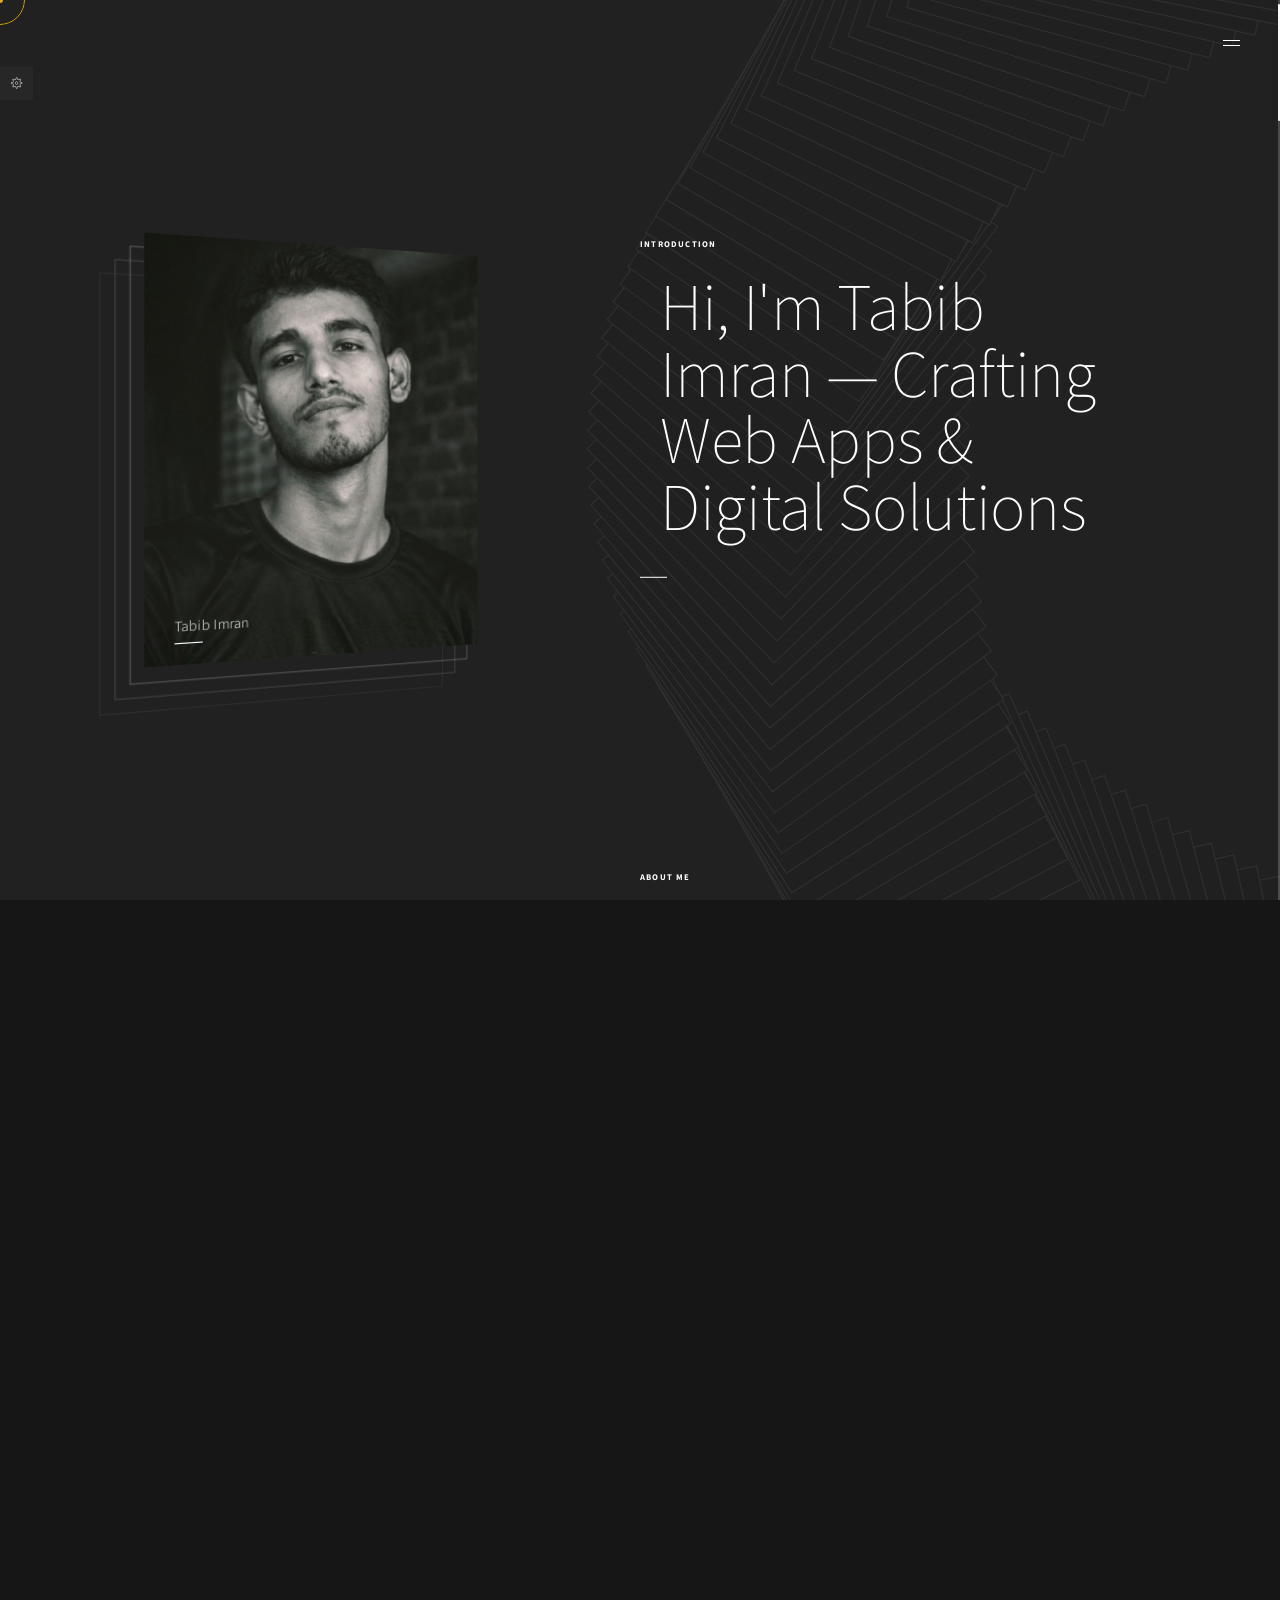
==== commit 52c29487: "Update page title for branding improvement" ====
--- a/index.html
+++ b/index.html
@@ -4,7 +4,7 @@
     <meta charset="utf-8"> 
     <meta name="viewport" content="width=device-width, initial-scale=1, maximum-scale=1, user-scalable=no"> 
     <meta name="google-site-verification" content="b34Rtc8hZjdlo6KmjQ5rPpJoG_sCVGAorK7K0O33Gb8" /> 
-    <title>Tabib Imran | Web Developer & Tech Enthusiast</title>
+    <title>Tabib Imran | Creative Developer, UI Enthusiast</title>
     
     <meta name="description" content="Personal website and portfolio of Tabib Imran — showcasing creative web development projects, modern tools, and personal growth.">
     <link rel="icon" type="image/png" href="images/favicon.png"> 
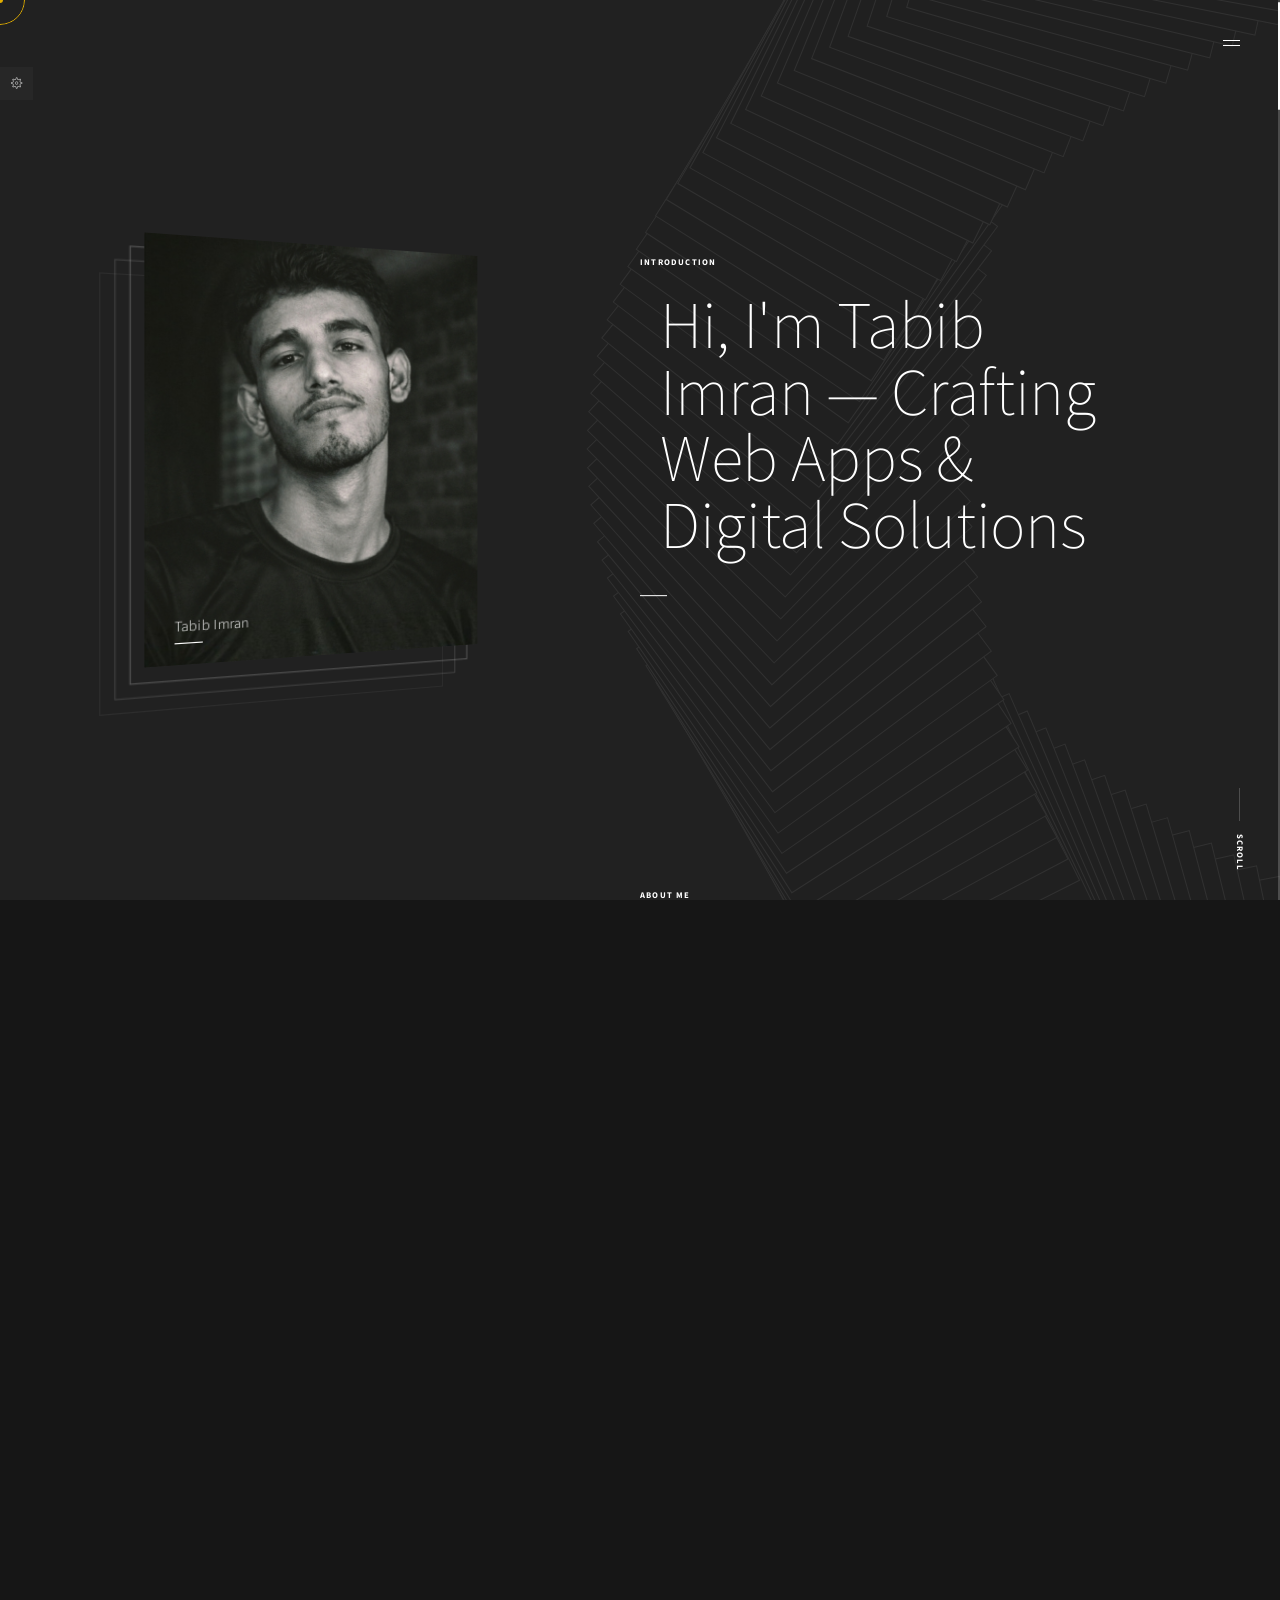
==== commit 4de98512: "Add files via upload" ====
--- a/index.html
+++ b/index.html
@@ -4,7 +4,7 @@
     <meta charset="utf-8"> 
     <meta name="viewport" content="width=device-width, initial-scale=1, maximum-scale=1, user-scalable=no"> 
     <meta name="google-site-verification" content="b34Rtc8hZjdlo6KmjQ5rPpJoG_sCVGAorK7K0O33Gb8" /> 
-    <title>Tabib Imran | Creative Developer, UI Enthusiast</title>
+    <title>Tabib Imran | Web Developer & Tech Enthusiast</title>
     
     <meta name="description" content="Personal website and portfolio of Tabib Imran — showcasing creative web development projects, modern tools, and personal growth.">
     <link rel="icon" type="image/png" href="images/favicon.png"> 
@@ -163,19 +163,19 @@
                             
                             <div class="resume"> 
                                 <div class="item m-b-6 scroll-animation"> 
-                                    <p class="color-white m-b-1-5 small">Govt. M M College, Jashore<span class="m-l-2 color-white">Present</span></p>
+                                    <p class="color-white m-b-1-5 small">Govt. M M College, Jashore<span class="m-l-2 color-white">2026 - Present</span></p>
                                     <p class="color-white m-b-1">Undergraduate Studies — Dept. of Geography and Environment</p>
                                     <p>Relocated to Jashore City to study higher education, focusing on geographical systems while working on web apps in my free time.</p>
                                 </div>
                                 <div class="item m-b-6 scroll-animation"> 
-                                    <p class="color-white m-b-1-5 small">Independent Learning<span class="m-l-2 color-white">2022 – Present</span></p>
+                                    <p class="color-white m-b-1-5 small">Math Orbit Couching Center<span class="m-l-2 color-white">2026 – Present</span></p>
                                     <p class="color-white m-b-1">Exploring Web Programming & App Creation</p>
                                     <p>Dived deep into HTML, CSS, JavaScript, and custom logic to build modern single-page applications and web tools.</p>
                                 </div>
                                 <div class="item scroll-animation"> 
-                                    <p class="color-white m-b-1-5 small">Maheshpur, Khulna<span class="m-l-2 color-white">June 4, 2005</span></p>
-                                    <p class="color-white m-b-1">Birthplace & Early Childhood</p>
-                                    <p>Born and raised in Maheshpur, developing early interest in logical thinking, technology, and learning.</p>
+                                    <p class="color-white m-b-1-5 small">Web App Developer & UI Designer<span class="m-l-2 color-white">2020 - Present</span></p>
+                                    <p class="color-white m-b-1">Senior Web Application Developer & UI Designer</p>
+                                    <p>Building scalable, responsive, and highly interactive web applications with a strong emphasis on clean architecture and optimal performance. Over the past few years, I have successfully planned, structured, and deployed custom single-page applications (SPAs), web utility tools, and modern user interfaces from scratch. My focus lies in combining intuitive UI designs with seamless functionality, maintaining light codebases, and delivering efficient digital solutions optimized for both desktop and mobile platforms.</p>
                                 </div>
                             </div>
                         </div>
@@ -189,21 +189,21 @@
                             <div class="seperator-line m-b-4 scroll-animation"></div>
                             
                             <div class="skill-bar scroll-animation"> 
-                                <div class="head noselect"><h5>HTML5 / Vanilla CSS</h5></div>
+                                <div class="head noselect"><h5>HTML5 / CSS3</h5></div>
                                 <div class="bar m-b-2"> 
                                     <div class="fill" style="width: 90%;"></div>
                                     <div class="number-tag noselect" style="left: 90%;"><p class="small">90%</p></div>
                                 </div>
                             </div>
                             <div class="skill-bar m-b-2 scroll-animation"> 
-                                <div class="head noselect"><h5>JavaScript (ES6+)</h5></div>
+                                <div class="head noselect"><h5>JavaScript</h5></div>
                                 <div class="bar"> 
                                     <div class="fill" style="width: 80%;"></div>
                                     <div class="number-tag noselect" style="left: 80%;"><p class="small">80%</p></div>
                                 </div>
                             </div>
                             <div class="skill-bar scroll-animation"> 
-                                <div class="head noselect"><h5>Responsive Web Layouts</h5></div>
+                                <div class="head noselect"><h5>Word Press</h5></div>
                                 <div class="bar"> 
                                     <div class="fill" style="width: 85%;"></div>
                                     <div class="number-tag noselect" style="left: 85%;"><p class="small">85%</p></div>
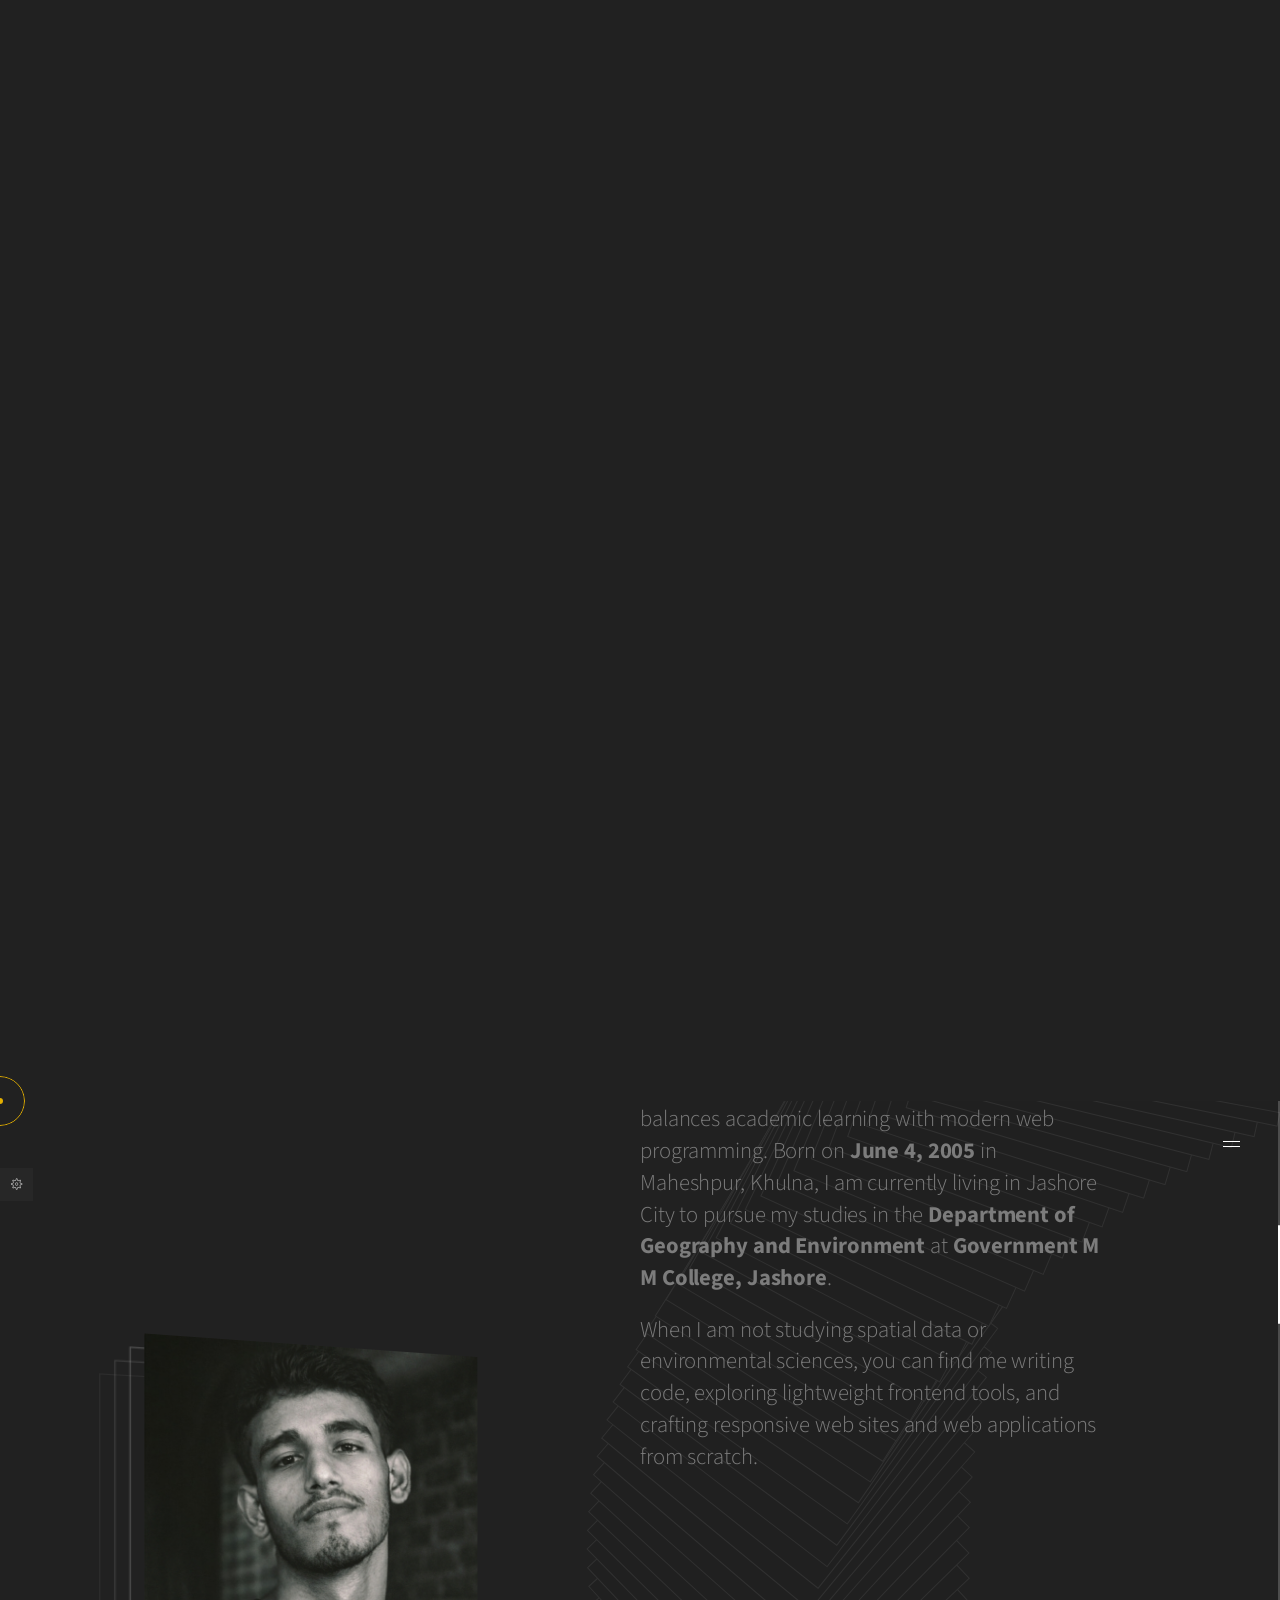
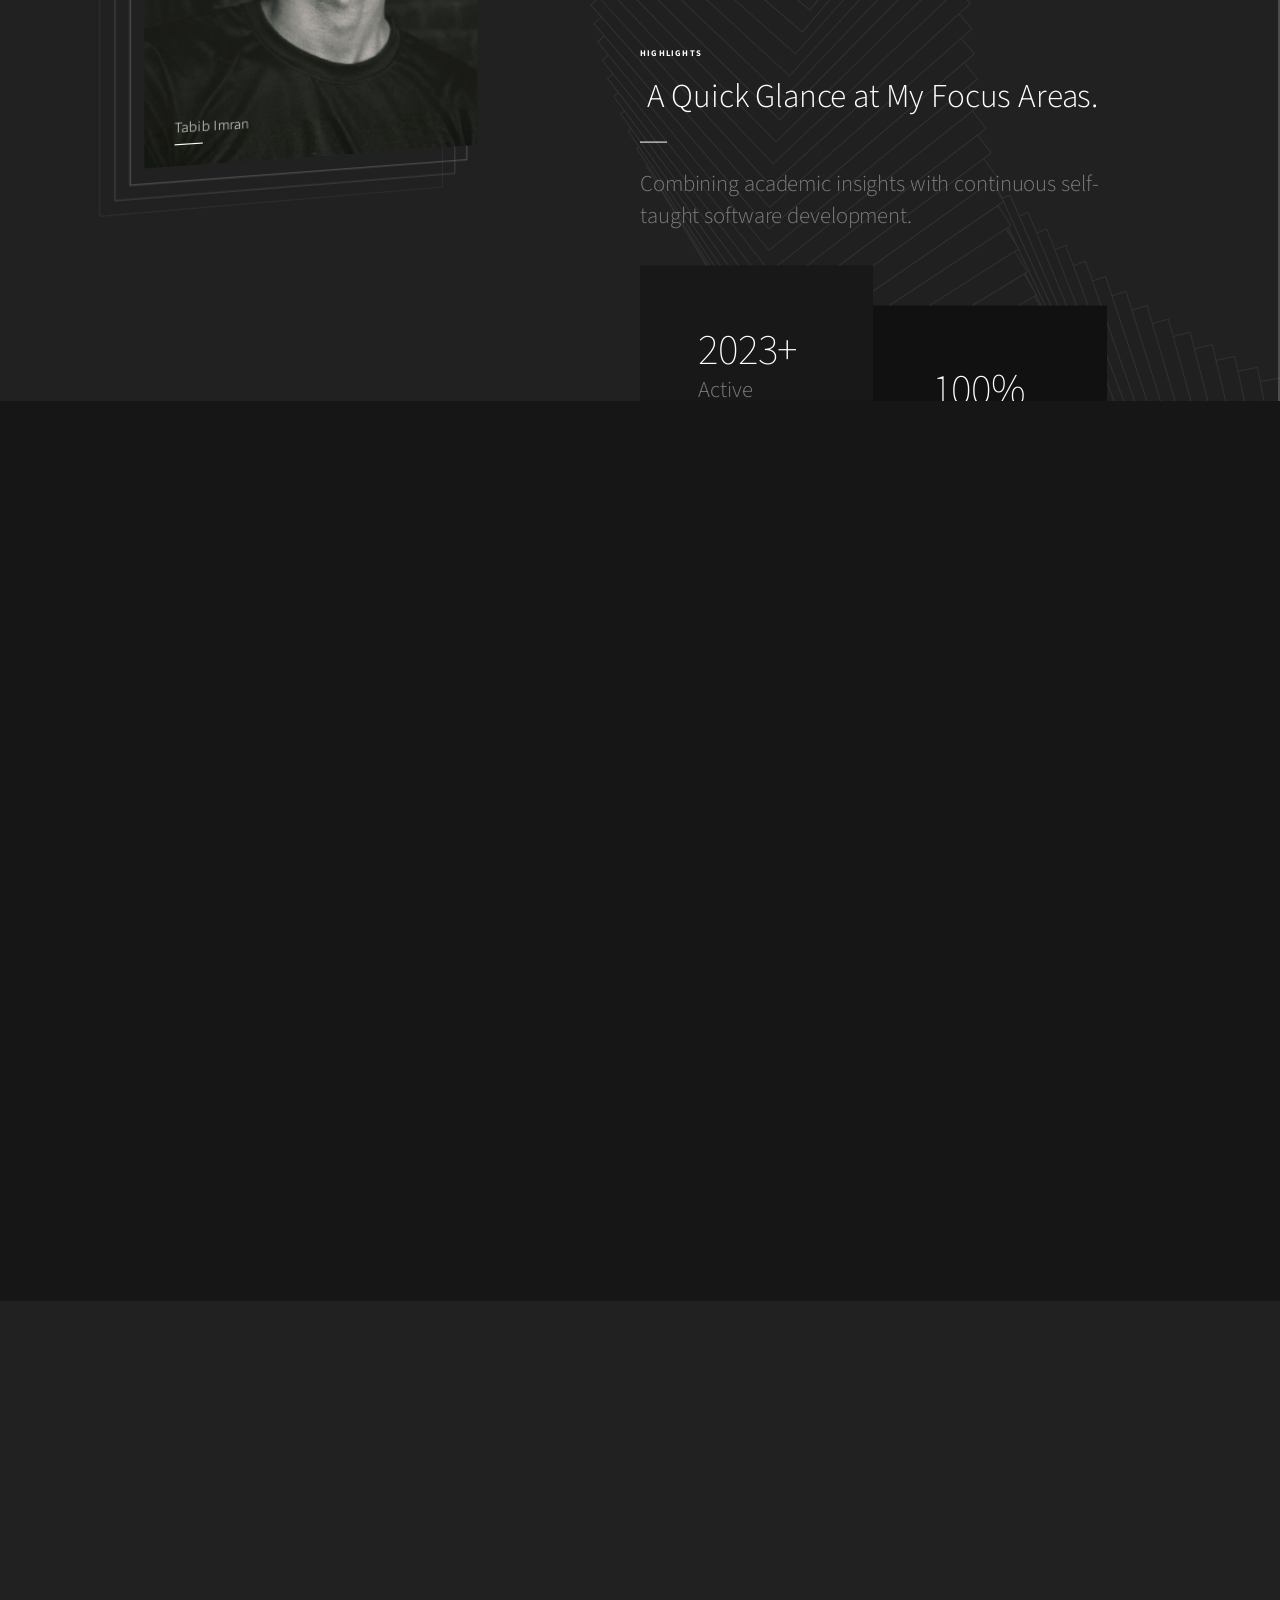
==== commit 8b4fcf6c: "Add files via upload" ====
--- a/index.html
+++ b/index.html
@@ -168,9 +168,9 @@
                                     <p>Relocated to Jashore City to study higher education, focusing on geographical systems while working on web apps in my free time.</p>
                                 </div>
                                 <div class="item m-b-6 scroll-animation"> 
-                                    <p class="color-white m-b-1-5 small">Math Orbit Couching Center<span class="m-l-2 color-white">2026 – Present</span></p>
-                                    <p class="color-white m-b-1">Exploring Web Programming & App Creation</p>
-                                    <p>Dived deep into HTML, CSS, JavaScript, and custom logic to build modern single-page applications and web tools.</p>
+                                    <p class="color-white m-b-1-5 small">Math Orbit<span class="m-l-2 color-white">2026 – Present</span></p>
+                                    <p class="color-white m-b-1">Digital Operations & Technical Lead</p>
+                                    <p>Managing and overseeing all digital and online operations for Math Orbit Coaching Center. Responsible for maintaining the coaching center's digital presence, managing online platforms, handling student enrollment systems, and designing promotional digital content. I also ensure smooth online communication channels, manage technical systems, and implement web tools to optimize administrative workflows and student engagement across online platforms.</p>
                                 </div>
                                 <div class="item scroll-animation"> 
                                     <p class="color-white m-b-1-5 small">Web App Developer & UI Designer<span class="m-l-2 color-white">2020 - Present</span></p>
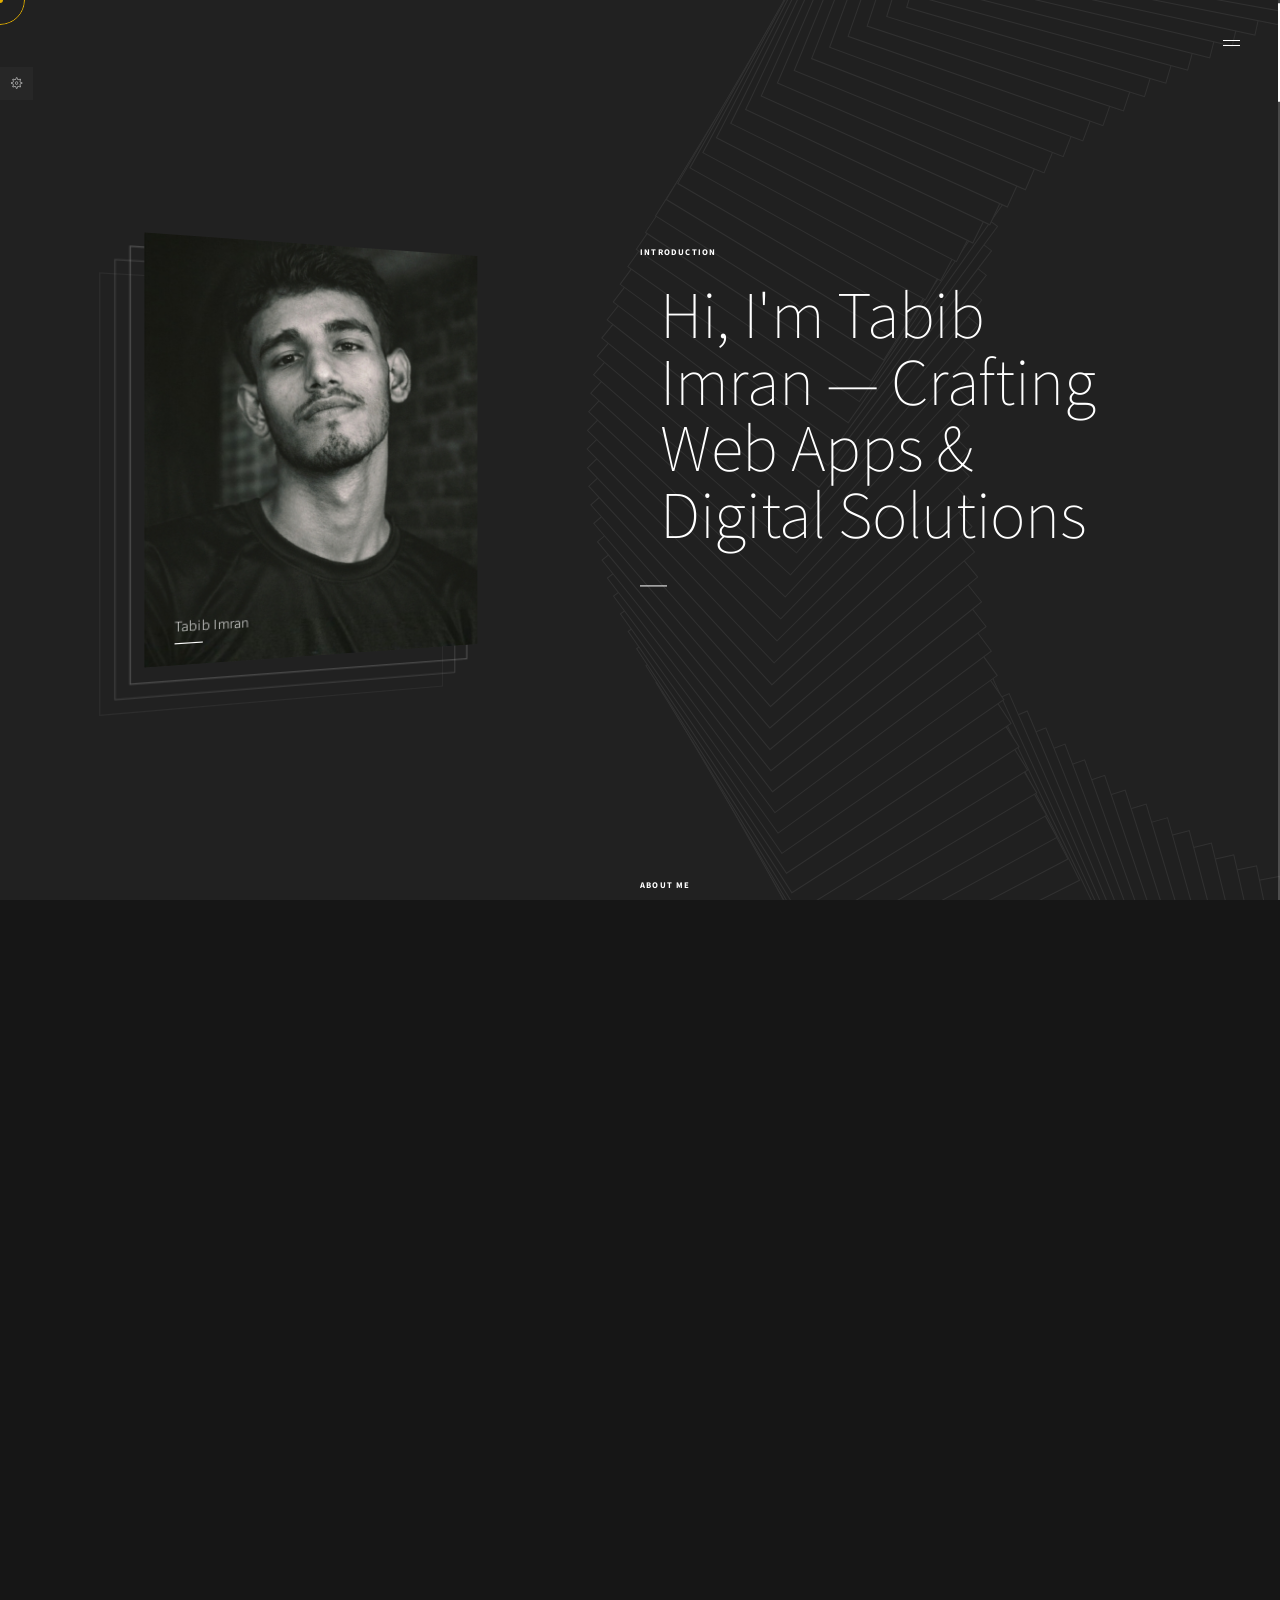
==== commit a2f00b61: "Add email link to social items in index.html" ====
--- a/index.html
+++ b/index.html
@@ -40,6 +40,7 @@
             </ul> 
             <div class="head m-b-2 m-t-7"><p class="small">Social</p></div>
             <div class="social-items"> 
+                <div class="item"><a href="mailto:in.with.imran@gmail.com"><span class="ti-email"></span></a></div>
                 <div class="item"><a href="https://instagram.com/in.with.imran"><span class="ti-instagram"></span></a></div>
                 <div class="item"><a href="https://x.com/in_with_imran"><span class="ti-twitter"></span></a></div>
                 <div class="item"><a href="https://facebook.com/tabibimran"><span class="ti-facebook"></span></a></div>
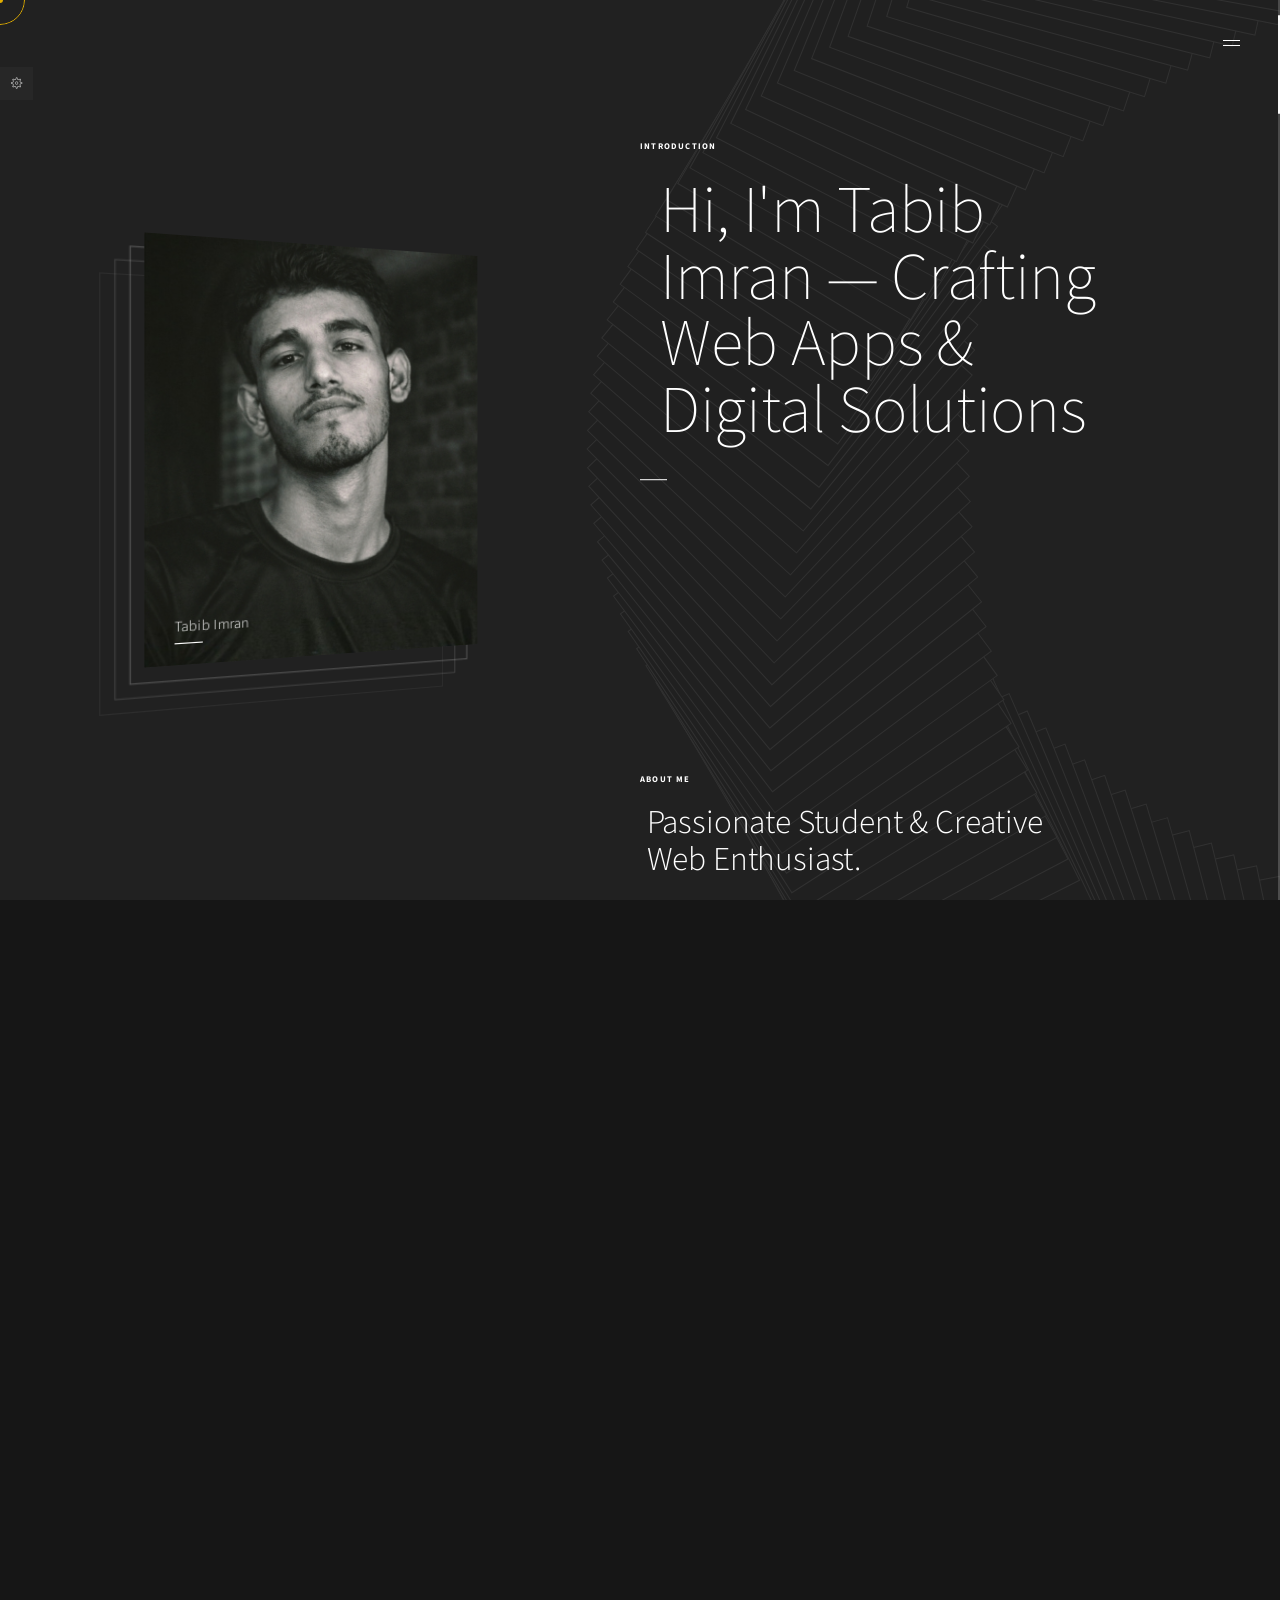
==== commit ee8f4a87: "Add files via upload" ====
--- a/index.html
+++ b/index.html
@@ -4,14 +4,103 @@
     <meta charset="utf-8"> 
     <meta name="viewport" content="width=device-width, initial-scale=1, maximum-scale=1, user-scalable=no"> 
     <meta name="google-site-verification" content="b34Rtc8hZjdlo6KmjQ5rPpJoG_sCVGAorK7K0O33Gb8" /> 
-    <title>Tabib Imran | Web Developer & Tech Enthusiast</title>
-    
-    <meta name="description" content="Personal website and portfolio of Tabib Imran — showcasing creative web development projects, modern tools, and personal growth.">
+
+    <!-- Primary SEO Meta Tags -->
+    <title>Tabib Imran | Web Developer & Frontend UI Designer in Jashore, Bangladesh</title>
+    <meta name="description" content="Tabib Imran (inwithimran) — Web Developer & Frontend UI Designer from Jashore, Bangladesh. Building modern, responsive web apps with HTML, CSS, JavaScript, React & Next.js. Technical Lead at Math Orbit.">
+    <meta name="keywords" content="Tabib Imran, inwithimran, Web Developer Jashore, Frontend Developer Bangladesh, UI Designer Bangladesh, Math Orbit Technical Lead, Tabib Imran Portfolio, React Developer Bangladesh, Next.js Developer Jashore">
+    <meta name="author" content="Tabib Imran">
+    <link rel="canonical" href="https://inwithimran.vercel.app/">
+    <meta name="robots" content="index, follow, max-image-preview:large, max-snippet:-1, max-video-preview:-1">
+
+    <!-- Open Graph / Facebook & LinkedIn -->
+    <meta property="og:type" content="profile">
+    <meta property="og:site_name" content="Tabib Imran | Portfolio">
+    <meta property="og:title" content="Tabib Imran | Web Developer & Frontend UI Designer">
+    <meta property="og:description" content="Personal portfolio of Tabib Imran — Web Developer & Frontend UI Designer from Jashore, Bangladesh, showcasing projects built with React, Next.js, HTML, CSS & JavaScript.">
+    <meta property="og:url" content="https://inwithimran.vercel.app/">
+    <meta property="og:image" content="https://inwithimran.vercel.app/images/preview.jpg">
+    <meta property="og:image:width" content="1200">
+    <meta property="og:image:height" content="630">
+    <meta property="og:image:alt" content="Tabib Imran - Web Developer Portfolio">
+    <meta property="og:locale" content="en_US">
+    <meta property="profile:first_name" content="Tabib">
+    <meta property="profile:last_name" content="Imran">
+
+    <!-- Twitter / X Card -->
+    <meta name="twitter:card" content="summary_large_image">
+    <meta name="twitter:site" content="@in_with_imran">
+    <meta name="twitter:creator" content="@in_with_imran">
+    <meta name="twitter:title" content="Tabib Imran | Web Developer & Frontend UI Designer">
+    <meta name="twitter:description" content="Web Developer & Frontend UI Designer from Jashore, Bangladesh. Explore my portfolio and projects.">
+    <meta name="twitter:image" content="https://inwithimran.vercel.app/images/preview.jpg">
+
     <link rel="icon" type="image/png" href="images/favicon.png"> 
     <link rel="preconnect" href="https://fonts.googleapis.com"> 
     <link rel="preconnect" href="https://fonts.gstatic.com" crossorigin=""> 
     <link href="https://fonts.googleapis.com/css2?family=Source+Sans+Pro:ital,wght@0,200;0,300;0,400;0,600;0,700;0,900;1,200;1,300;1,400;1,600;1,700;1,900&display=swap" rel="stylesheet"> 
     <link rel="stylesheet" type="text/css" href="css/app.css">
+
+    <!-- Person Schema (JSON-LD) for Google Entity / Knowledge Panel -->
+    <script type="application/ld+json">
+    {
+      "@context": "https://schema.org",
+      "@type": "Person",
+      "@id": "https://inwithimran.vercel.app/#person",
+      "name": "Tabib Imran",
+      "alternateName": ["inwithimran", "Tabib Imran Jashore"],
+      "url": "https://inwithimran.vercel.app/",
+      "image": "https://inwithimran.vercel.app/images/person.jpg",
+      "description": "Tabib Imran is a Web Developer, Frontend UI Designer, and Tech Enthusiast based in Jashore, Bangladesh, specializing in HTML, CSS, JavaScript, React and Next.js.",
+      "jobTitle": "Web Developer & Frontend UI Designer",
+      "birthDate": "2005-06-04",
+      "birthPlace": {
+        "@type": "Place",
+        "name": "Maheshpur, Khulna, Bangladesh"
+      },
+      "homeLocation": {
+        "@type": "Place",
+        "name": "Jashore, Khulna Division, Bangladesh"
+      },
+      "nationality": {
+        "@type": "Country",
+        "name": "Bangladesh"
+      },
+      "knowsLanguage": ["bn", "en"],
+      "alumniOf": {
+        "@type": "CollegeOrUniversity",
+        "name": "Jashore Government M. M. College",
+        "sameAs": "https://mmcollegejessore.gov.bd/"
+      },
+      "worksFor": {
+        "@type": "Organization",
+        "name": "Math Orbit",
+        "description": "Coaching center where Tabib Imran serves as Technical & Digital Lead."
+      },
+      "knowsAbout": [
+        "Web Development",
+        "Frontend Development",
+        "HTML5",
+        "CSS3",
+        "JavaScript",
+        "React.js",
+        "Next.js",
+        "UI/UX Design",
+        "Technical SEO"
+      ],
+      "email": "mailto:in.with.imran@gmail.com",
+      "sameAs": [
+        "https://github.com/inwithimran",
+        "https://www.linkedin.com/in/tabib-imran",
+        "https://instagram.com/in.with.imran",
+        "https://x.com/in_with_imran",
+        "https://facebook.com/tabibimran",
+        
+"https://facebook.com/in.with.imran",
+        "https://eyesonimran.vercel.app"
+      ]
+    }
+    </script>
 </head>
 <body> 
     <div class="loading-screen"> 
